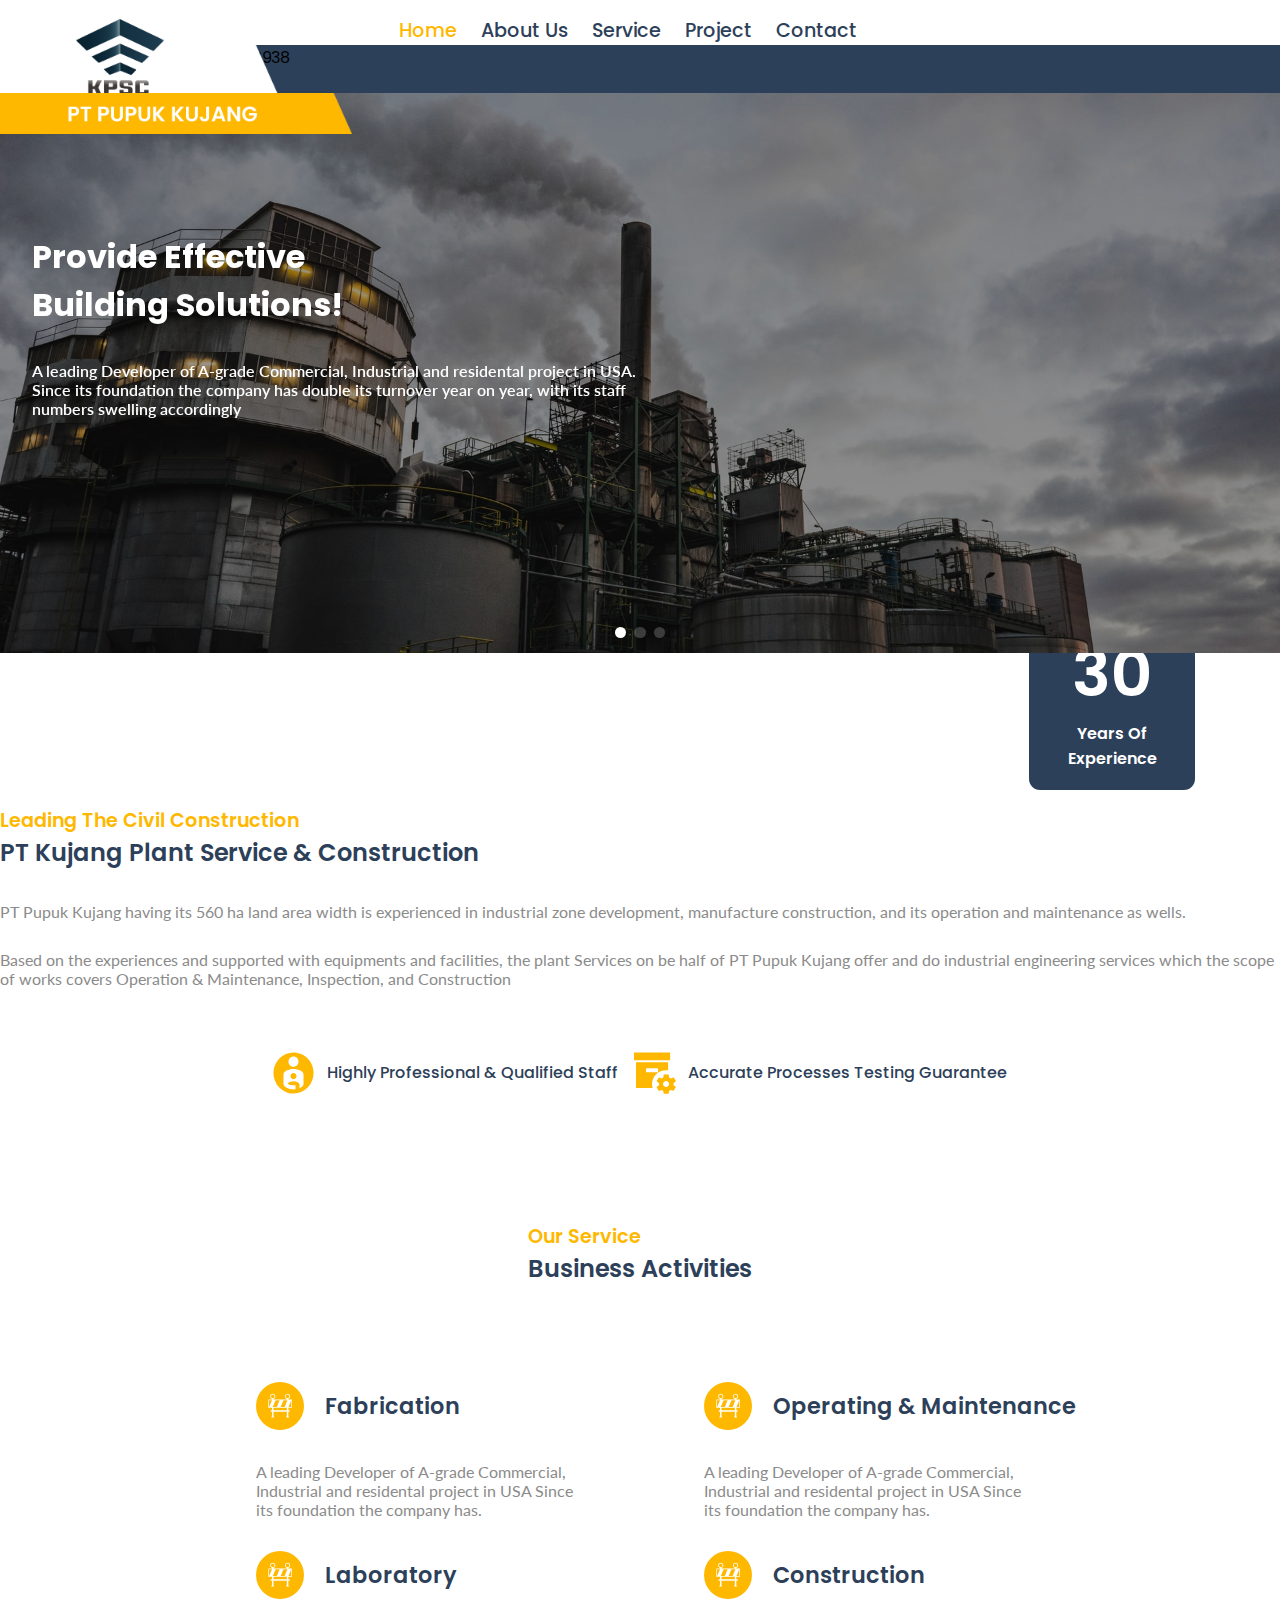
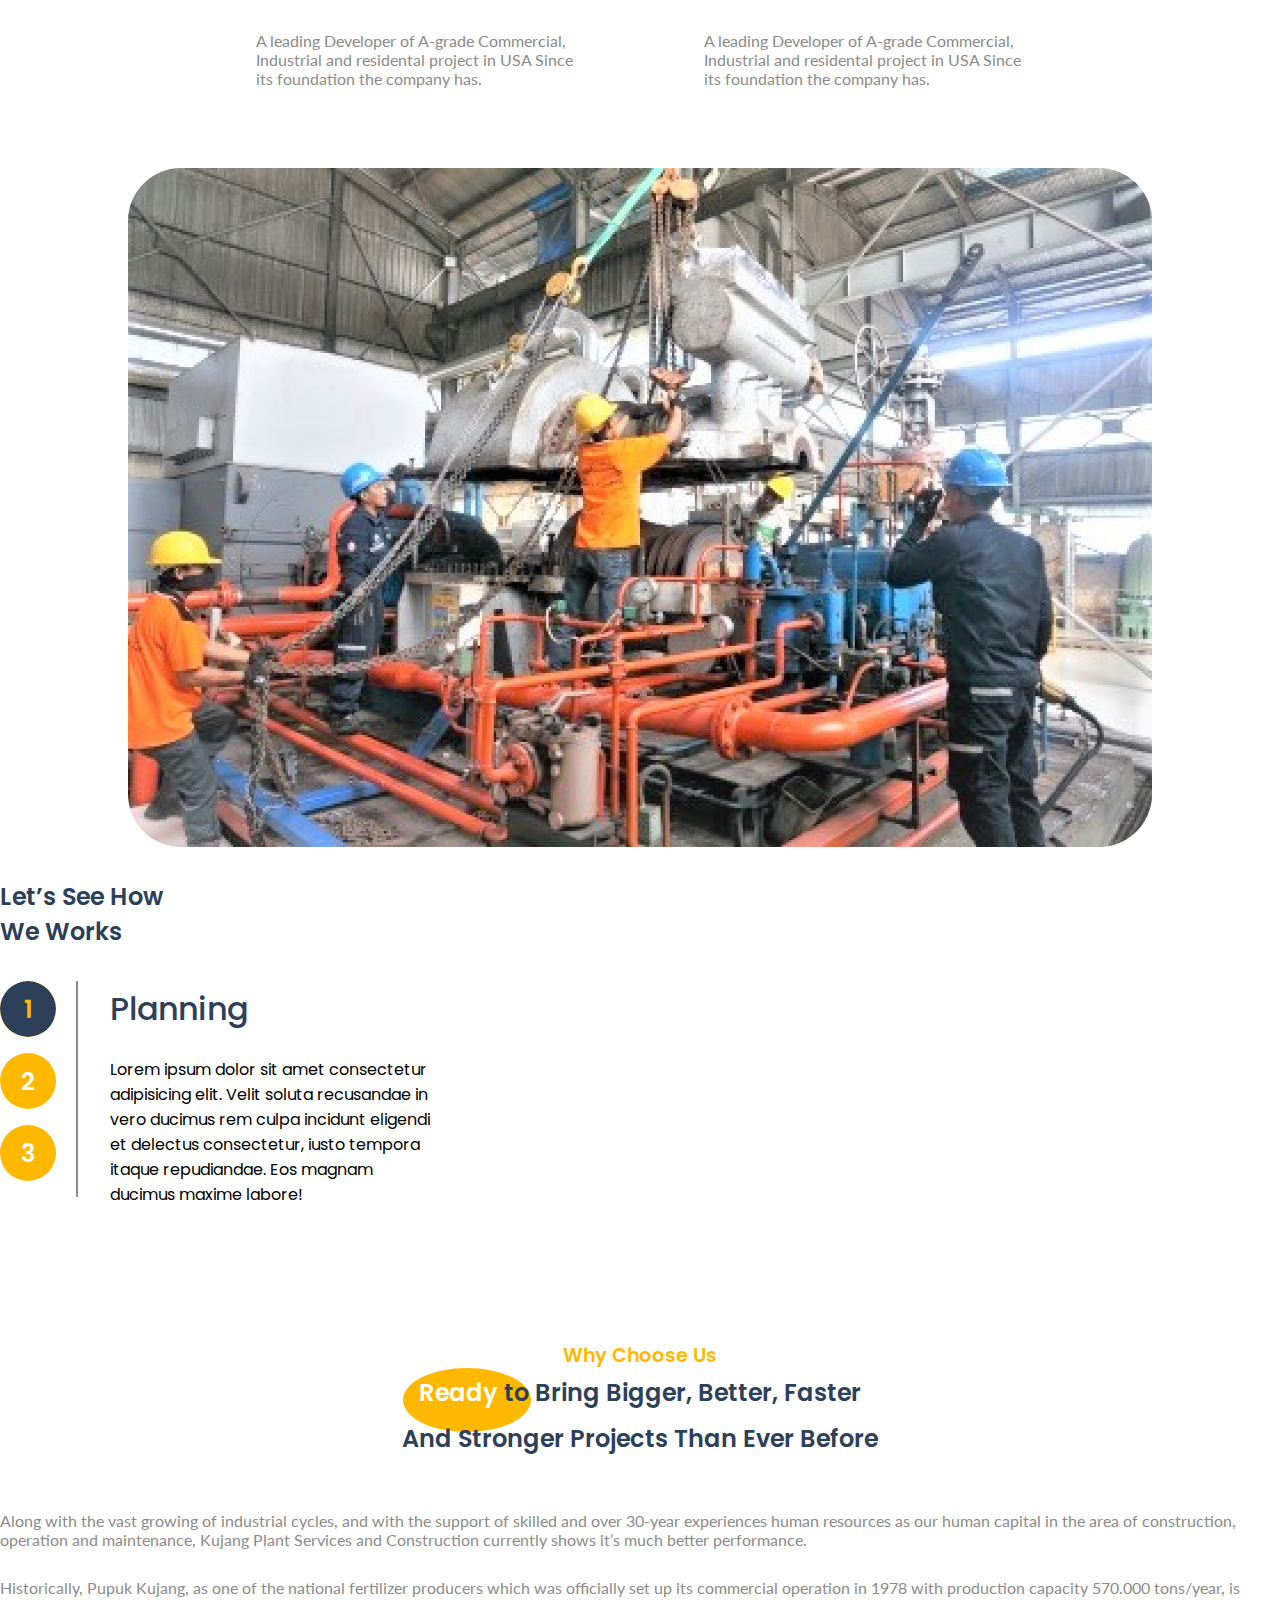
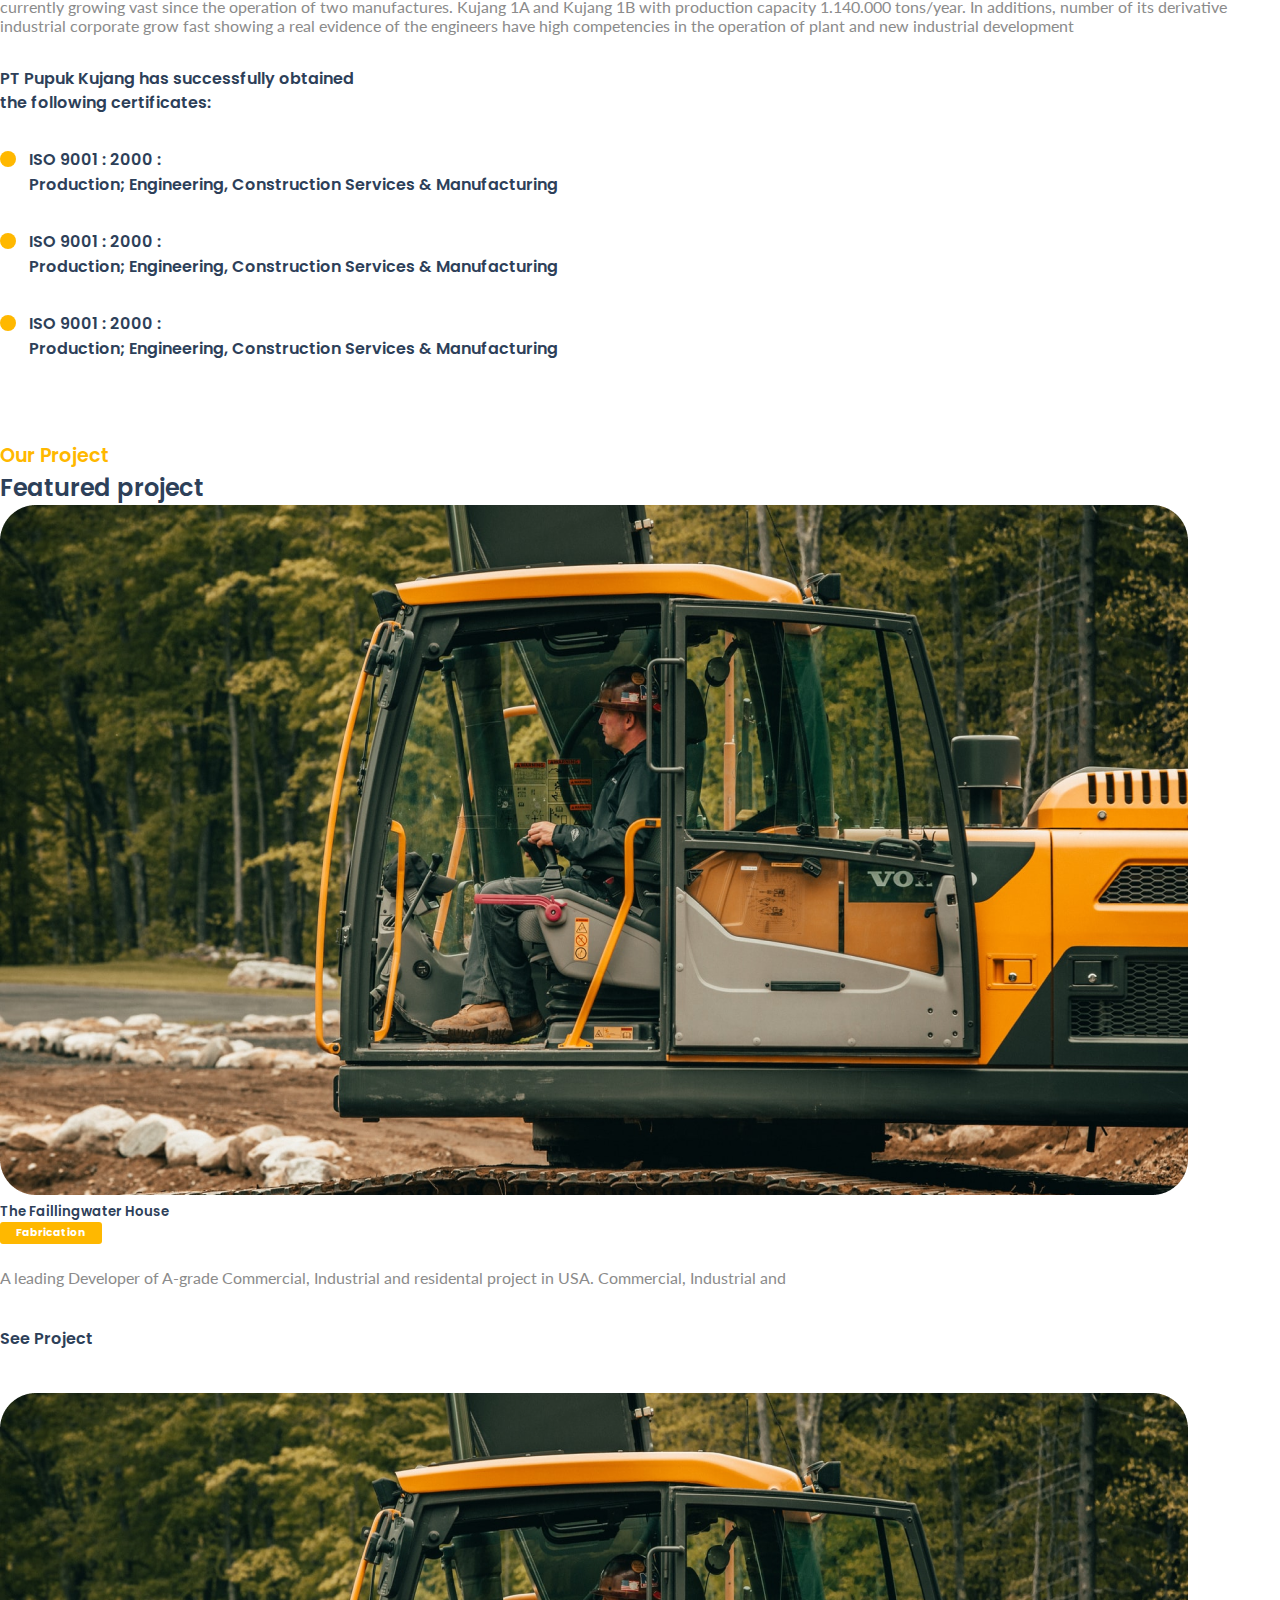
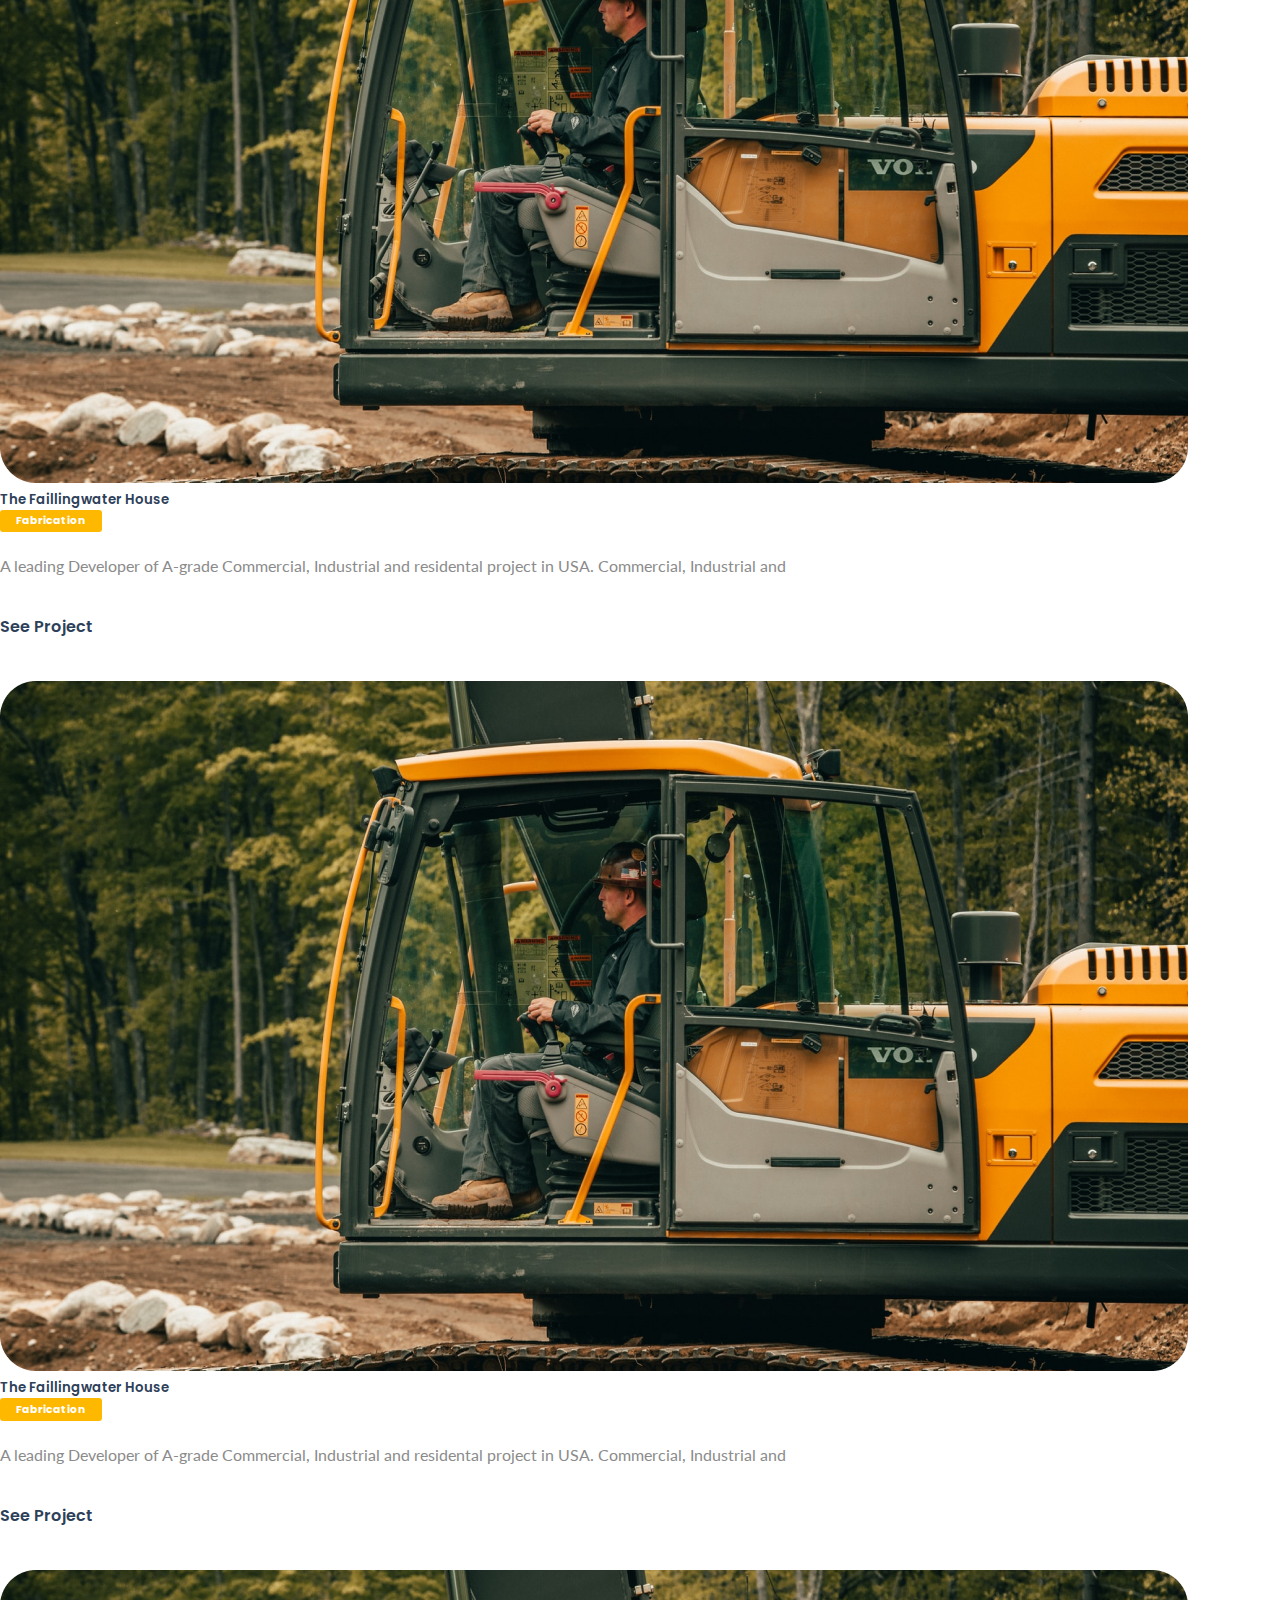
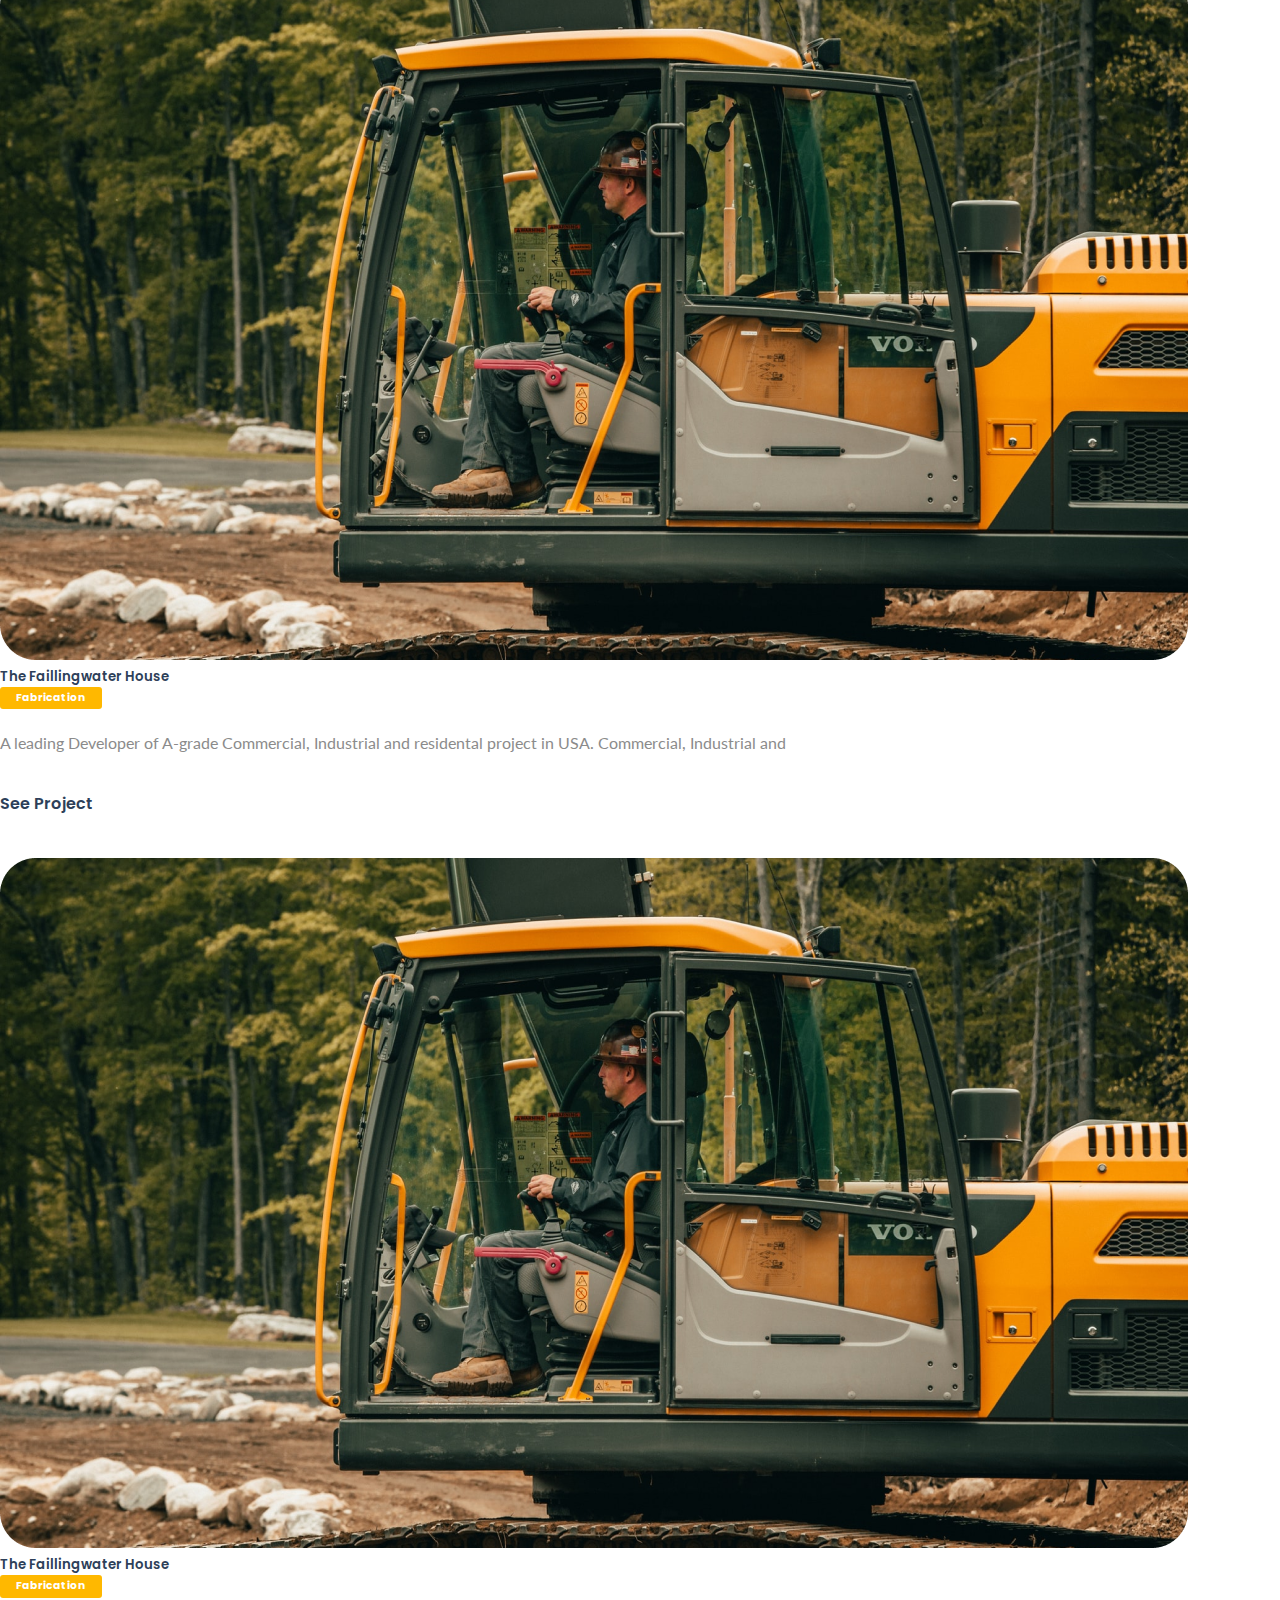
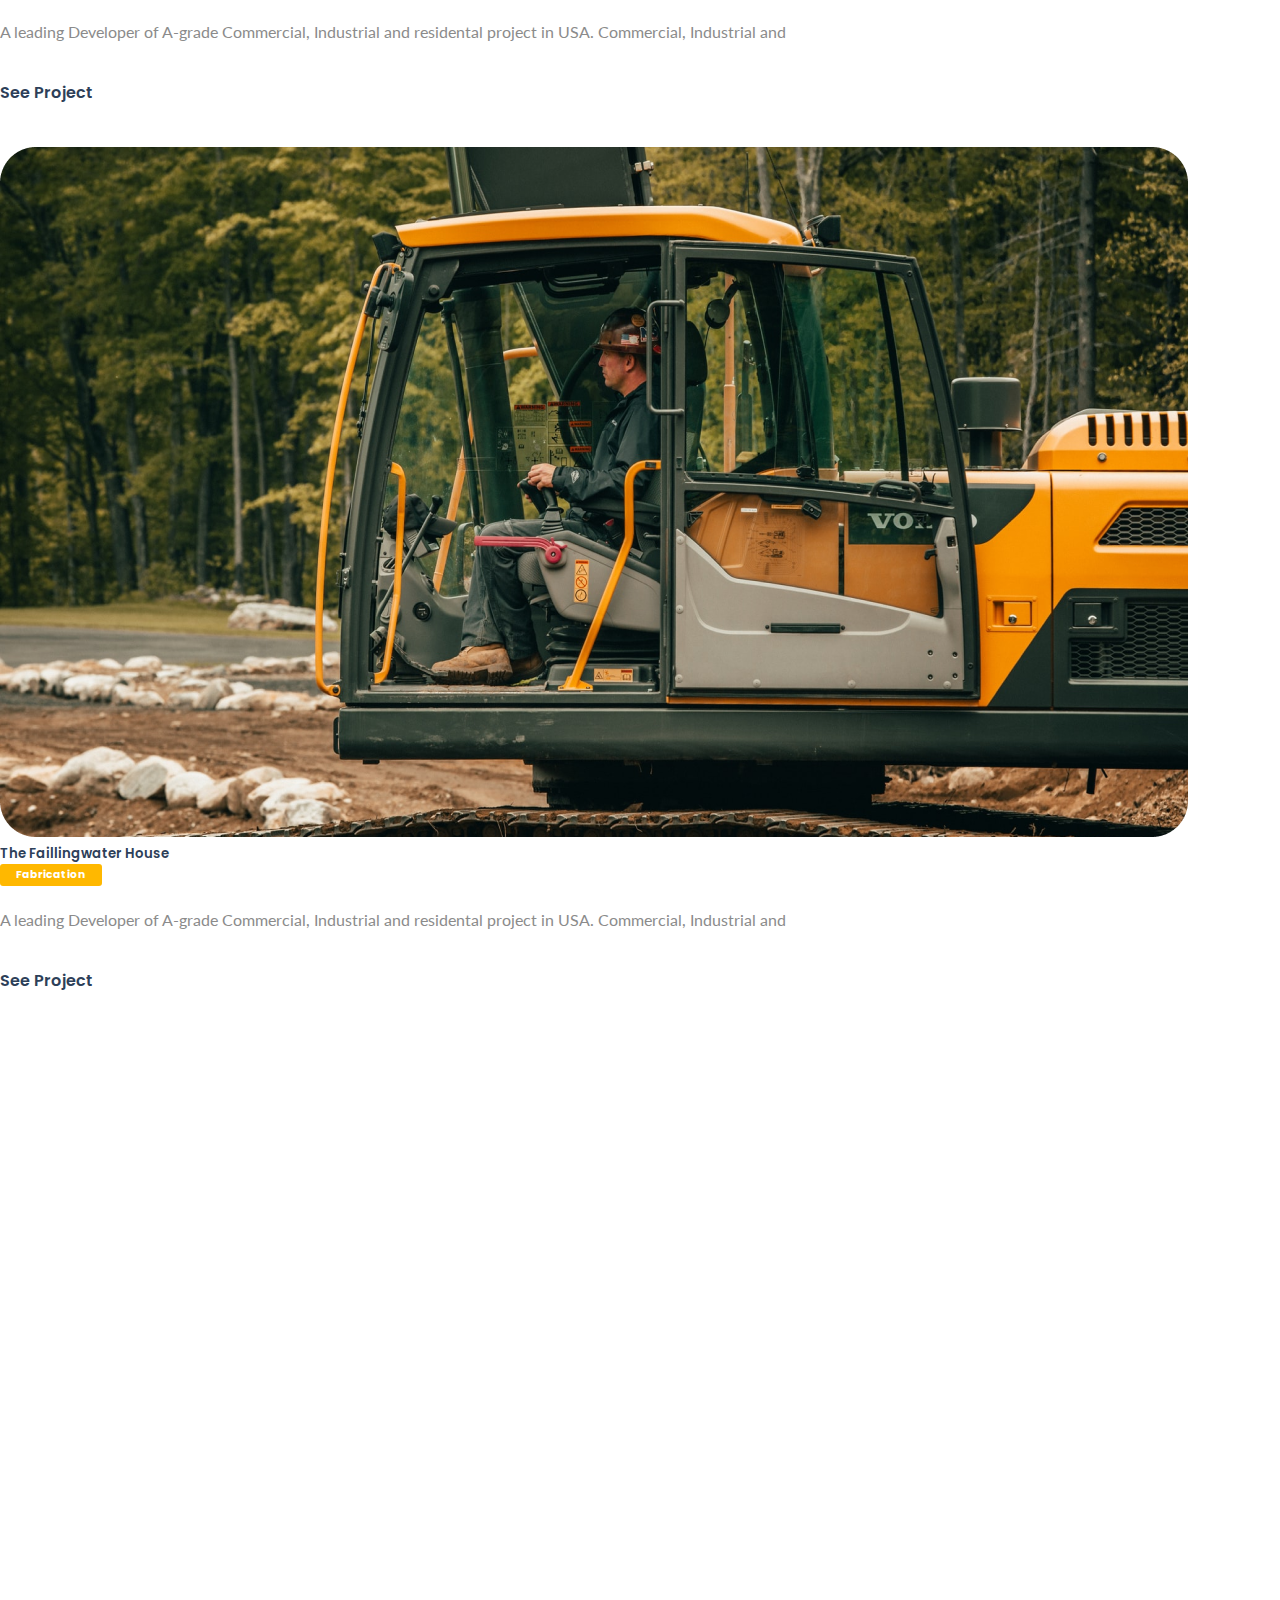
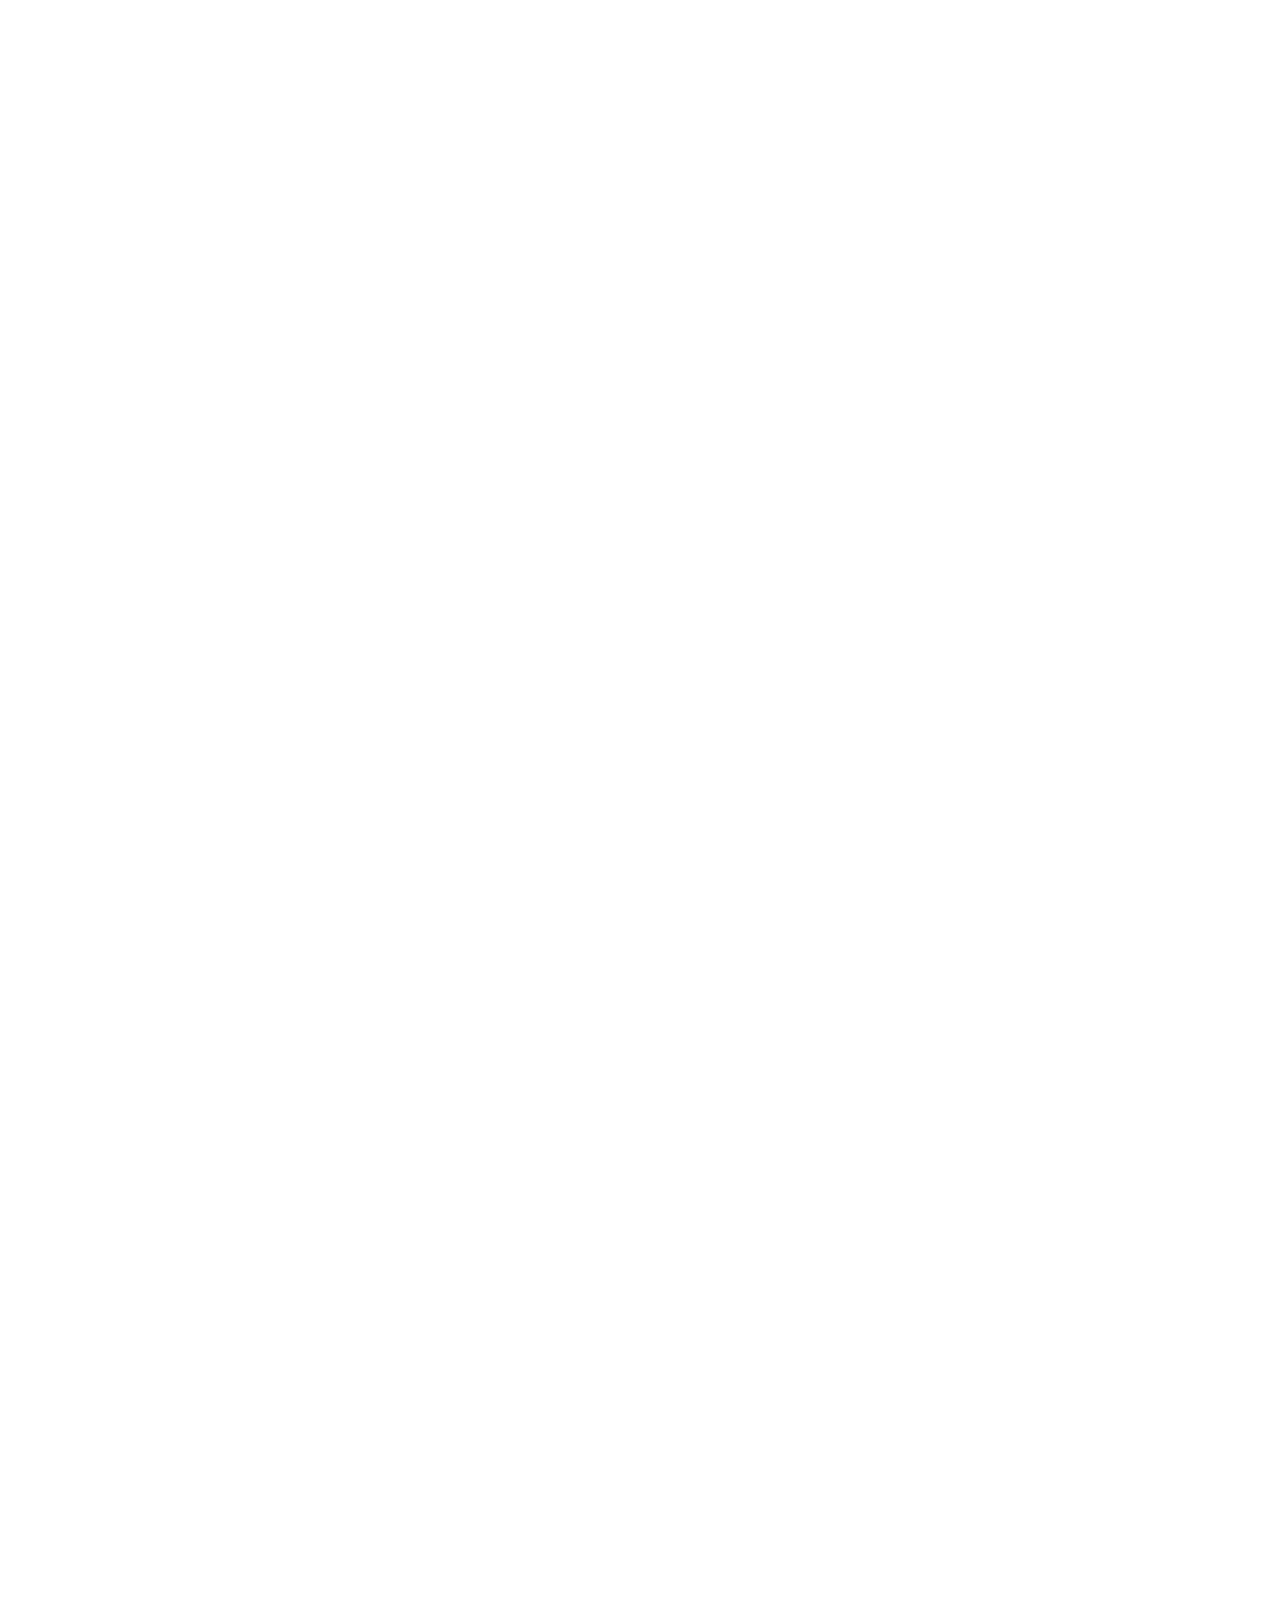
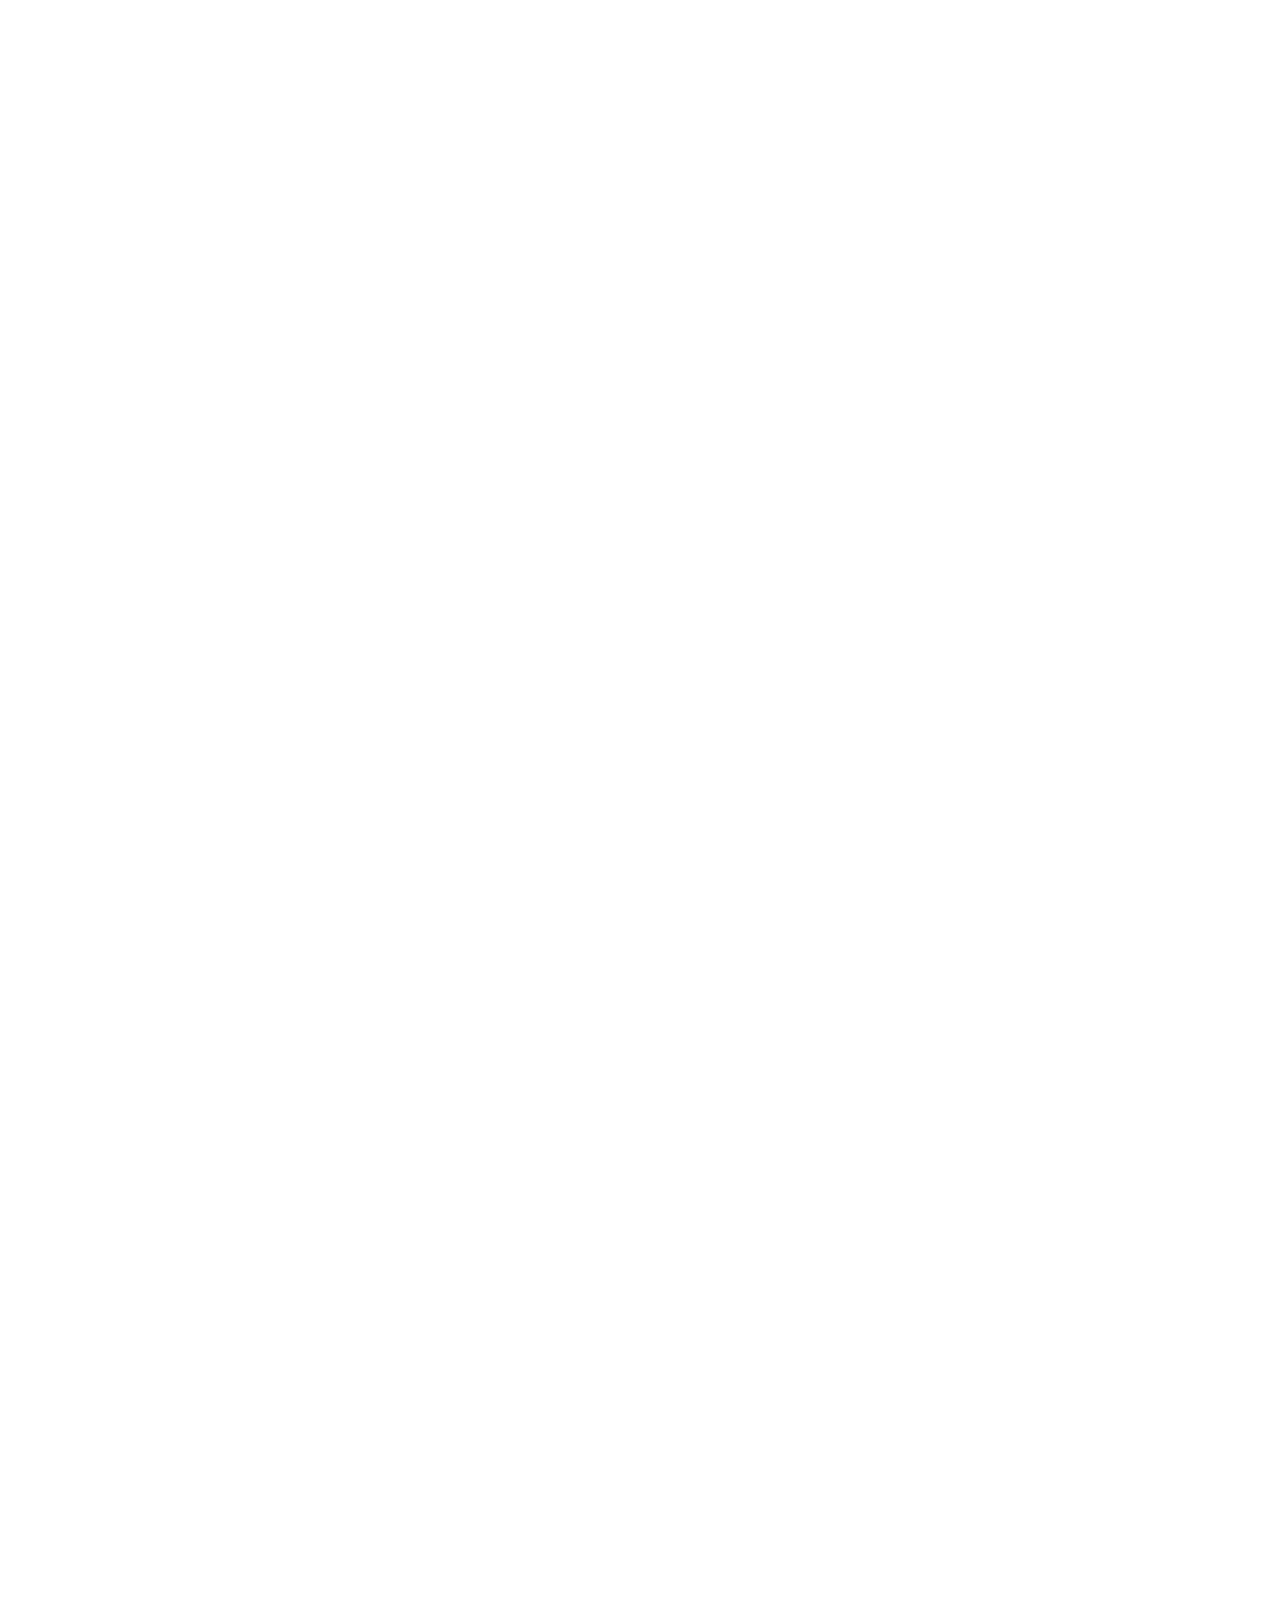
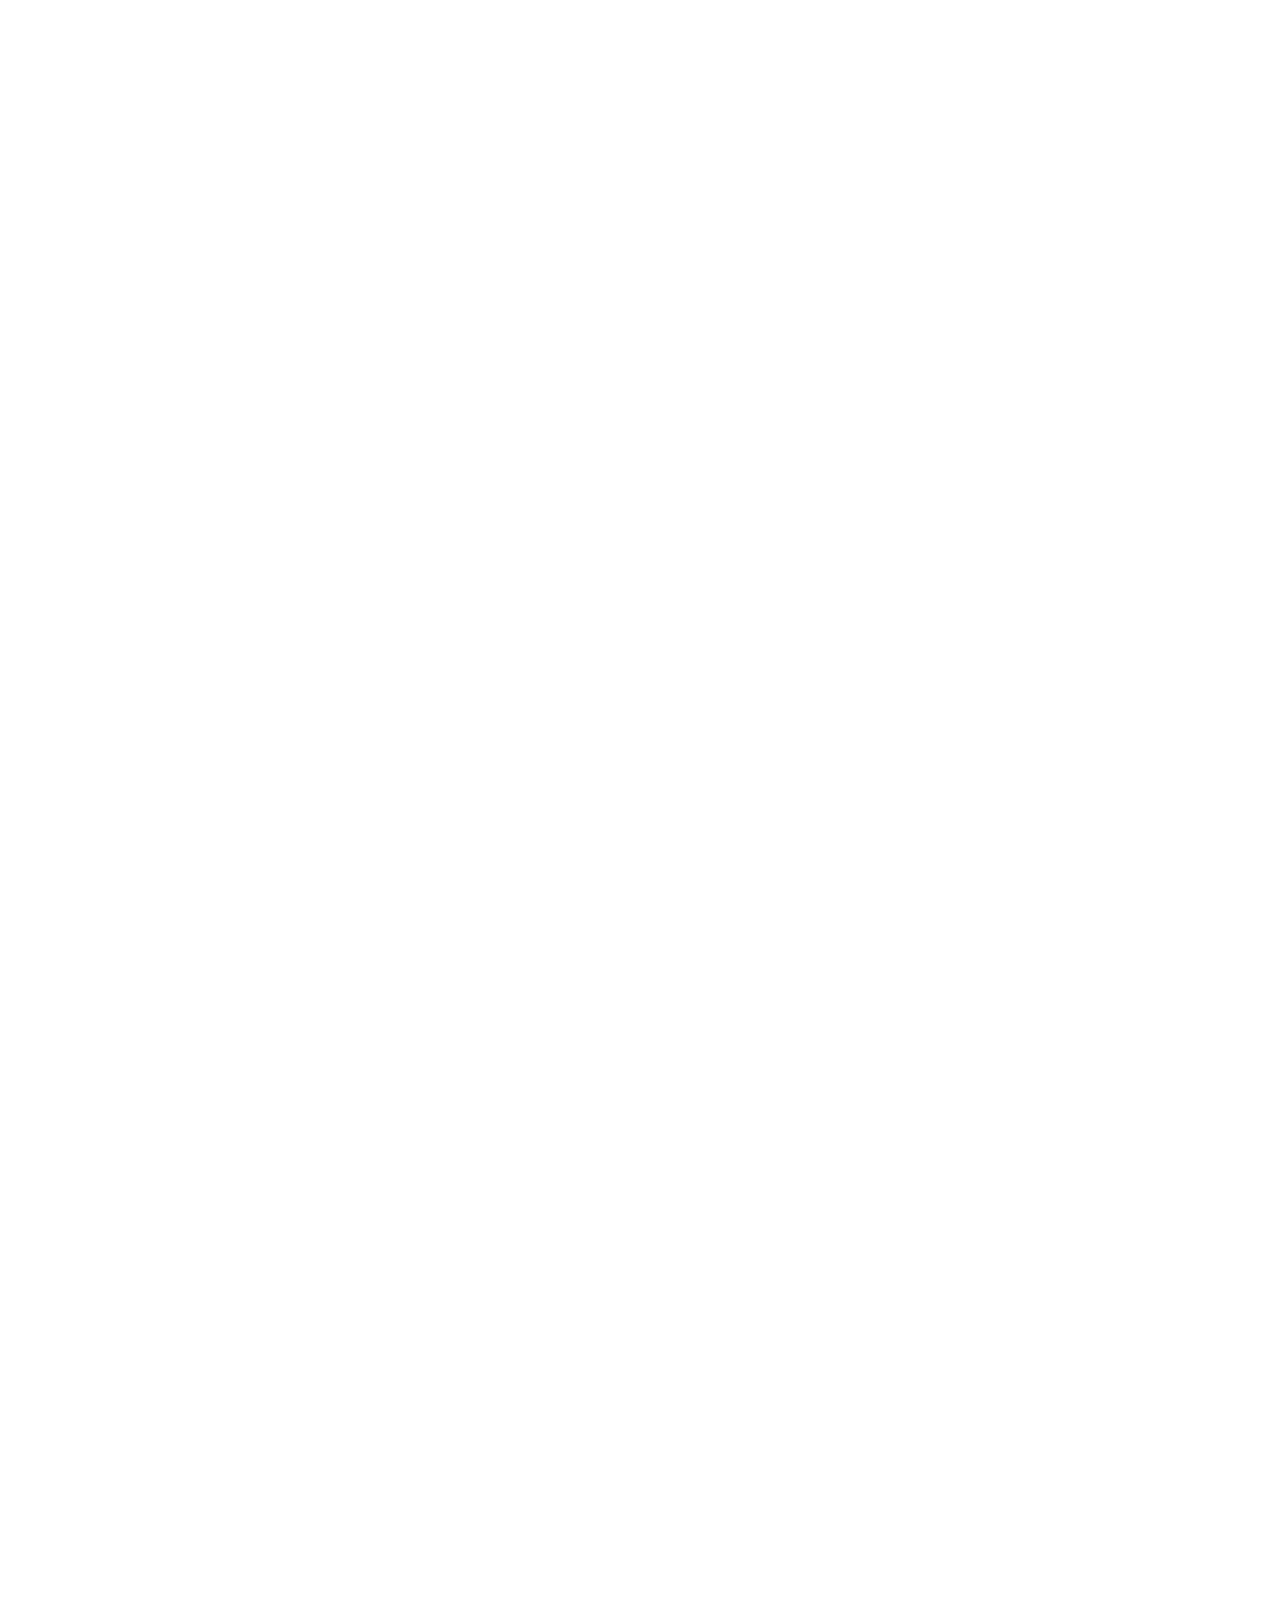
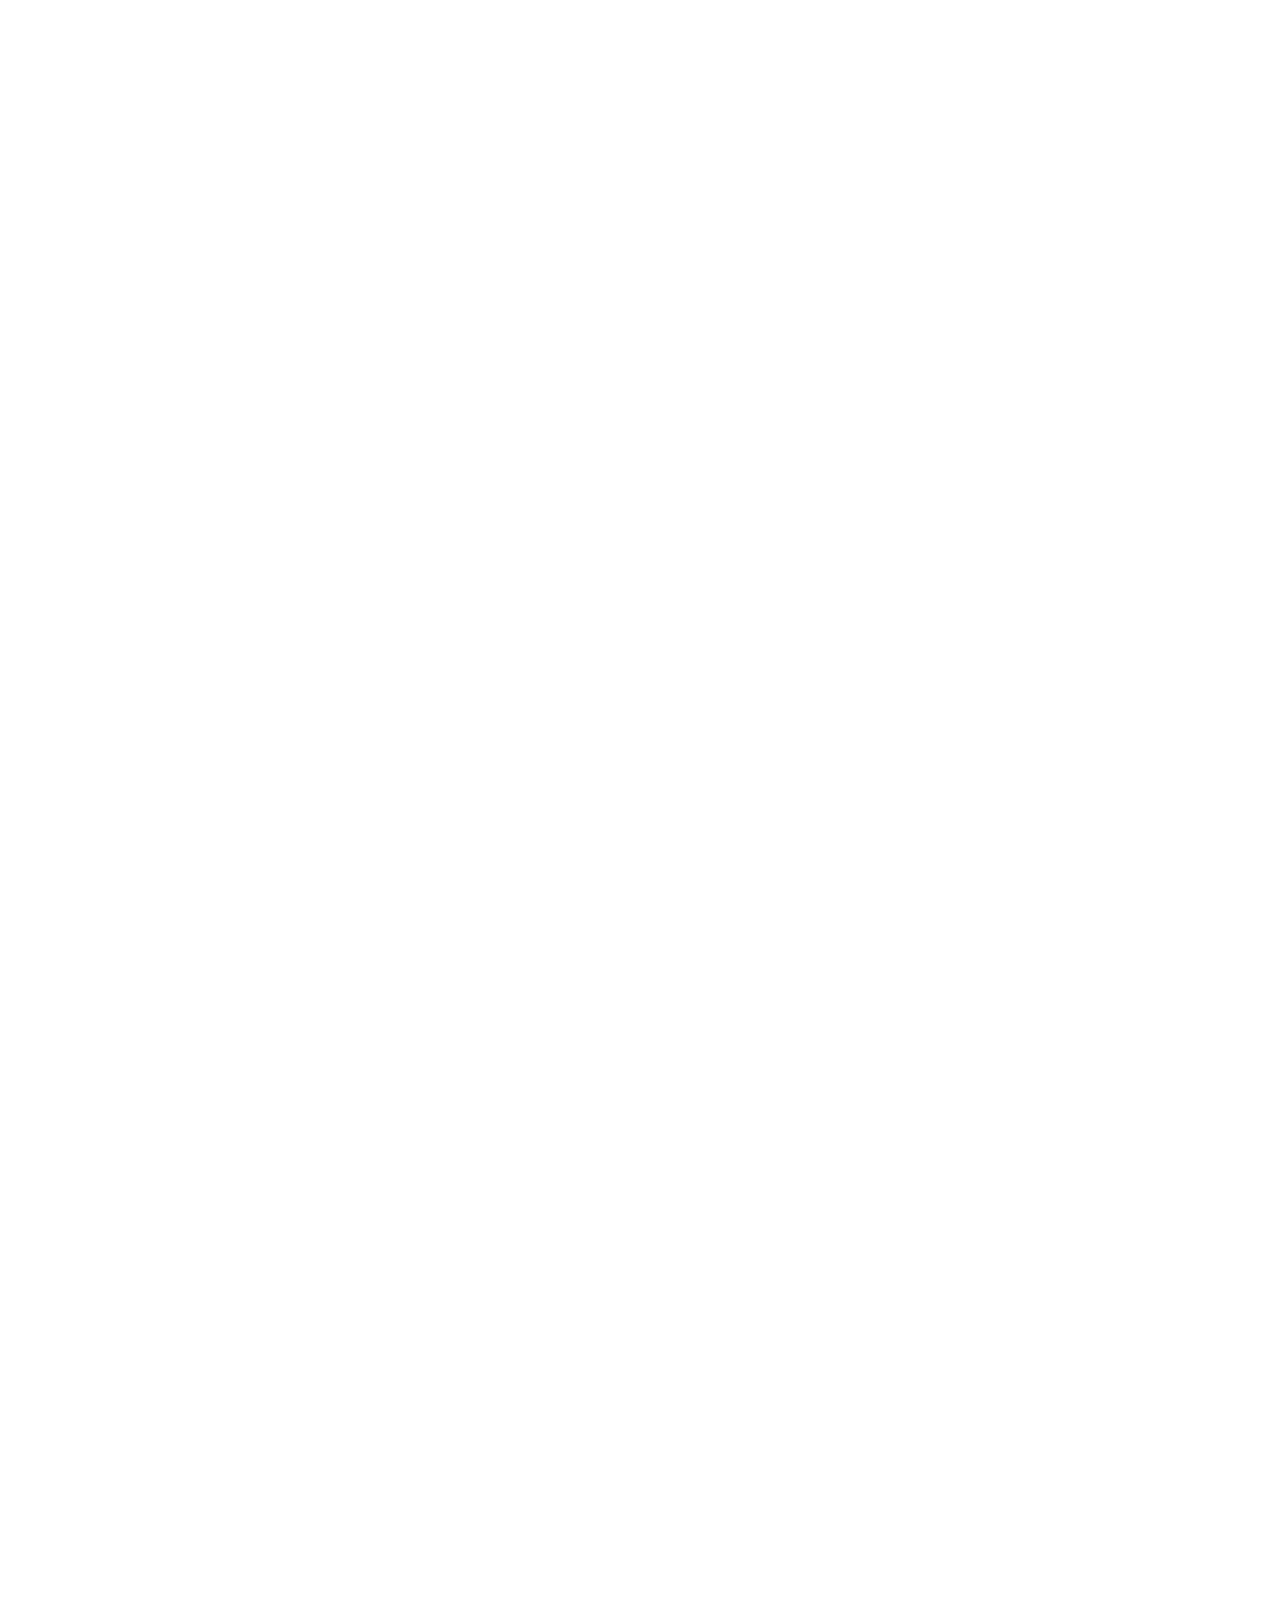
==== index.html @ 90a63552 "First Commit" ====
<!DOCTYPE html>
<html lang="en">
  <head>
    <!-- Required meta tags -->
    <meta charset="utf-8" />
    <meta name="viewport" content="width=device-width, initial-scale=1" />

    <title>KPSC - Kujang Plant Service & Construction</title>

    <!-- Bootstrap CSS -->
    <link
      href="https://cdn.jsdelivr.net/npm/bootstrap@5.1.3/dist/css/bootstrap.min.css"
      rel="stylesheet"
      integrity="sha384-1BmE4kWBq78iYhFldvKuhfTAU6auU8tT94WrHftjDbrCEXSU1oBoqyl2QvZ6jIW3"
      crossorigin="anonymous"
    />

    <!-- Swiper JS -->
    <link
      rel="stylesheet"
      href="https://unpkg.com/swiper/swiper-bundle.min.css"
    />

    <!-- CSS -->
    <link rel="stylesheet" type="text/css" href="./style/app.css" />
  </head>
  <body>
    <header>
      <nav class="navbar">
        <div class="container-fluid">
          <a href="#" class="nav-brand" id="nav-brand">
            <img src="./assets/img/Logo.png" alt="" />
          </a>
          <ul class="nav-group ms-auto" id="nav">
            <div class="button-nav-close-mobile" id="btn-close-mobile">
              <span
                class="iconify"
                data-icon="entypo:circle-with-cross"
                style="color: white"
                data-width="40"
              ></span>
            </div>
            <li class="nav-item">
              <a href="" class="active" aria-current="page">Home</a>
            </li>
            <li class="nav-item"><a href="">About Us</a></li>
            <li class="nav-item"><a href="">Service</a></li>
            <li class="nav-item"><a href="">Project</a></li>
            <li class="nav-item"><a href="">Contact</a></li>
          </ul>
          <div class="button-nav-mobile" id="btn-mobile">
            <span
              class="iconify"
              data-icon="fluent:list-16-filled"
              data-width="40"
            ></span>
          </div>
        </div>
      </nav>
      <div class="bar-info d-flex align-items-center justify-content-center">
        <div class="child d-flex text-white">
          <div class="box d-flex align-items-center">
            <span class="iconify me-2 fs-4" data-icon="el:phone-alt"></span>
            <span>+62 812 1033 9073 - +62 813 1796 8938</span>
          </div>
          <div class="box d-flex align-items-center">
            <span
              class="iconify me-2 fs-4"
              data-icon="clarity:email-solid"
            ></span>
            <span>kpsc@pupuk-kujang.co.id</span>
          </div>
        </div>
      </div>
    </header>

    <main>
      <!-- Slider -->
      <div class="swiper carousel-header">
        <div class="swiper-wrapper">
          <div class="swiper-slide slide1">
            <div class="content">
              <img src="./assets/img/Tooltop.png" class="tooltop" alt="" />
              <div class="title">
                <h1>
                  Provide Effective <br />
                  Building Solutions!
                </h1>
              </div>
              <div class="deks">
                <p>
                  A leading Developer of A-grade Commercial, Industrial and
                  residental project in USA. Since its foundation the company
                  has double its turnover year on year, with its staff numbers
                  swelling accordingly
                </p>
              </div>
            </div>
          </div>
          <div class="swiper-slide slide2">
            <div class="content">
              <img src="./assets/img/Tooltop.png" class="tooltop" alt="" />
              <div class="title">
                <h1>Provide Effective</h1>
                <h1>Building Solutions!</h1>
              </div>
              <div class="deks">
                <p>
                  A leading Developer of A-grade Commercial, Industrial and
                  residental project in USA. Since its foundation the company
                  has double its turnover year on year, with its staff numbers
                  swelling accordingly
                </p>
              </div>
            </div>
          </div>
          <div class="swiper-slide slide3">
            <div class="content">
              <img src="./assets/img/Tooltop.png" class="tooltop" alt="" />
              <div class="title">
                <h1>Provide Effective</h1>
                <h1>Building Solutions!</h1>
              </div>
              <div class="deks">
                <p>
                  A leading Developer of A-grade Commercial, Industrial and
                  residental project in USA. Since its foundation the company
                  has double its turnover year on year, with its staff numbers
                  swelling accordingly
                </p>
              </div>
            </div>
          </div>
        </div>
        <div class="swiper-pagination"></div>
      </div>
      <!-- Slider -->

      <!-- Section 1 -->

      <section id="sec-1">
        <div class="container">
          <div class="row">
            <div class="col-lg-6 col-12 img-area">
              <img src="./assets/img/Home/Section1/img.png" alt="" />
              <div class="card">
                <h3>30</h3>
                <h4>Years Of Experience</h4>
              </div>
            </div>
            <div class="col-lg-6 col-12">
              <div class="title">
                <h5>Leading The Civil Construction</h5>
                <h2>PT Kujang Plant Service & Construction</h2>
              </div>
              <div class="deks">
                <p>
                  PT Pupuk Kujang having its 560 ha land area width is
                  experienced in industrial zone development, manufacture
                  construction, and its operation and maintenance as wells.
                </p>
                <p>
                  Based on the experiences and supported with equipments and
                  facilities, the plant Services on be half of PT Pupuk Kujang
                  offer and do industrial engineering services which the scope
                  of works covers Operation & Maintenance, Inspection, and
                  Construction
                </p>
              </div>
              <div class="excess-group">
                <div class="excess-item">
                  <img
                    src="./assets/img/Home/Section1/professional.svg"
                    alt=""
                  />
                  <span>Highly Professional & Qualified Staff</span>
                </div>
                <div class="excess-item">
                  <img src="./assets/img/Home/Section1/accurate.svg" alt="" />
                  <span>Accurate Processes Testing Guarantee</span>
                </div>
              </div>
            </div>
          </div>
        </div>
      </section>

      <!-- Section 1 -->

      <!-- Section 2 -->

      <!-- <section id="sec-2">
        <div class="container">
          <div class="row">
            <div class="col-lg-6 col-12">
              <div class="title">
                <h2>
                  We Help You Build On Your Past And Prepare For The Future.
                </h2>
              </div>
              <div class="deks">
                <p>
                  a proper reason to settle on Kujang Plant Service &
                  Construction as your reliable business partner in the area of
                  Construction, Operations & Maintenance and Industrial
                  Engineering
                </p>
              </div>
              <div class="excess-group">
                <div class="excess-item">
                  <img
                    src="./assets/img/Home/Section2/vaadin_toolbox.svg"
                    alt=""
                  />
                  <p>Powerfull Product Strategy</p>
                </div>
                <div class="excess-item">
                  <img
                    src="./assets/img/Home/Section2/vaadin_thumbs-up-o.svg"
                    alt=""
                  />
                  <p>Powerfull Product Strategy</p>
                </div>
                <div class="excess-item">
                  <img
                    src="./assets/img/Home/Section2/vaadin_line-bar-chart.svg"
                    alt=""
                  />
                  <p>Powerfull Product Strategy</p>
                </div>
              </div>
            </div>
            <div class="col-lg-6 col-12 img-area" id="img-area2">
              <img
                src="./assets/img/Home/Section2/img.png"
                class="img"
                alt=""
              />
            </div>
          </div>
        </div>
      </section> -->

      <!-- Section 2 -->

      <!-- Section 3 -->

      <section id="sec-3">
        <div class="container">
          <div class="row">
            <div class="col-12">
              <div class="title text-center">
                <h5>Our Service</h5>
                <h2>Business Activities</h2>
              </div>
            </div>
          </div>
          <div class="row row-service-group">
            <div class="col-lg-12">
              <div class="service-group">
                <div class="service-item">
                  <div class="title">
                    <img src="./assets/img/Home/Section3/icon.svg" alt="" />
                    <span>Fabrication</span>
                  </div>
                  <div class="deks">
                    <p>
                      A leading Developer of A-grade Commercial, Industrial and
                      residental project in USA Since its foundation the company
                      has.
                    </p>
                  </div>
                </div>
                <div class="service-item">
                  <div class="title">
                    <img src="./assets/img/Home/Section3/icon.svg" alt="" />
                    <span>Operating & Maintenance</span>
                  </div>
                  <div class="deks">
                    <p>
                      A leading Developer of A-grade Commercial, Industrial and
                      residental project in USA Since its foundation the company
                      has.
                    </p>
                  </div>
                </div>
              </div>
            </div>
          </div>
          <div class="row row-service-group">
            <div class="col-lg-12">
              <div class="service-group">
                <div class="service-item">
                  <div class="title">
                    <img src="./assets/img/Home/Section3/icon.svg" alt="" />
                    <span>Laboratory</span>
                  </div>
                  <div class="deks">
                    <p>
                      A leading Developer of A-grade Commercial, Industrial and
                      residental project in USA Since its foundation the company
                      has.
                    </p>
                  </div>
                </div>
                <div class="service-item">
                  <div class="title">
                    <img src="./assets/img/Home/Section3/icon.svg" alt="" />
                    <span>Construction</span>
                  </div>
                  <div class="deks">
                    <p>
                      A leading Developer of A-grade Commercial, Industrial and
                      residental project in USA Since its foundation the company
                      has.
                    </p>
                  </div>
                </div>
              </div>
            </div>
          </div>
        </div>
      </section>

      <!-- Section 3 -->

      <!-- Section 4 -->

      <section id="sec-4">
        <div class="container">
          <div class="row">
            <div class="col-lg-6 img-area">
              <img src="./assets/img/Home/Section4/img.png" alt="" />
            </div>
            <div class="col-lg-6 we-works-area">
              <div class="title">
                <h2>
                  Let’s See How <br />
                  We Works
                </h2>
              </div>
              <div class="we-works">
                <div class="bullet-group">
                  <div class="bullet-item bullet1 active">
                    <span>1</span>
                  </div>
                  <div class="bullet-item bullet2">
                    <span>2</span>
                  </div>
                  <div class="bullet-item bullet3">
                    <span>3</span>
                  </div>
                </div>
                <div class="work">
                  <div class="content">
                    <div class="content-item content1">
                      <h1>Planning</h1>
                      <p>
                        Lorem ipsum dolor sit amet consectetur adipisicing elit.
                        Velit soluta recusandae in vero ducimus rem culpa
                        incidunt eligendi et delectus consectetur, iusto tempora
                        itaque repudiandae. Eos magnam ducimus maxime labore!
                      </p>
                    </div>
                    <div class="content-item content2">
                      <h1>Action</h1>
                      <p>
                        Lorem ipsum dolor sit amet consectetur adipisicing elit.
                        Velit soluta r
                      </p>
                    </div>
                    <div class="content-item content3">
                      <h1>Manage</h1>
                      <p>
                        Lorem ipsum dolor sit amet consectetur adipisicing elit.
                        Velit soluta recusandae in vero ducimus rem culpa
                        incidunt eligendi et delectus consectetur, iusto tempora
                        itaque repudiandae. Eos magnam ducimus maxime labore!
                      </p>
                    </div>
                  </div>
                </div>
              </div>
            </div>
          </div>
        </div>
      </section>

      <!-- Section 4 -->

      <!-- Section 5 -->

      <div id="sec-5">
        <div class="container">
          <div class="row">
            <div class="col-12">
              <div class="title">
                <h5>Why Choose Us</h5>
                <h2>
                  <span>Ready</span> to Bring Bigger, Better, Faster And
                  Stronger Projects Than Ever Before
                </h2>
              </div>
            </div>
          </div>
          <div class="row">
            <div class="col-lg-5">
              <div class="deks">
                <p>
                  Along with the vast growing of industrial cycles, and with the
                  support of skilled and over 30-year experiences human
                  resources as our human capital in the area of construction,
                  operation and maintenance, Kujang Plant Services and
                  Construction currently shows it’s much better performance.
                </p>
                <p>
                  Historically, Pupuk Kujang, as one of the national fertilizer
                  producers which was officially set up its commercial operation
                  in 1978 with production capacity 570.000 tons/year, is
                  currently growing vast since the operation of two
                  manufactures. Kujang 1A and Kujang 1B with production capacity
                  1.140.000 tons/year. In additions, number of its derivative
                  industrial corporate grow fast showing a real evidence of the
                  engineers have high competencies in the operation of plant and
                  new industrial development
                </p>
              </div>
            </div>
            <div class="col-lg-7">
              <div class="certificates">
                <h4>
                  PT Pupuk Kujang has successfully obtained <br />
                  the following certificates:
                </h4>
                <div class="certificate-item">
                  <div class="certificate-title">
                    <div class="circle"></div>
                    <p>ISO 9001 : 2000 :</p>
                  </div>
                  <p class="certificate-deks">
                    Production; Engineering, Construction Services &
                    Manufacturing
                  </p>
                </div>
                <div class="certificate-item">
                  <div class="certificate-title">
                    <div class="circle"></div>
                    <p>ISO 9001 : 2000 :</p>
                  </div>
                  <p class="certificate-deks">
                    Production; Engineering, Construction Services &
                    Manufacturing
                  </p>
                </div>
                <div class="certificate-item">
                  <div class="certificate-title">
                    <div class="circle"></div>
                    <p>ISO 9001 : 2000 :</p>
                  </div>
                  <p class="certificate-deks">
                    Production; Engineering, Construction Services &
                    Manufacturing
                  </p>
                </div>
              </div>
              <!-- <div class="excess-group">
                <div class="excess-item">
                  <span
                    class="iconify"
                    data-icon="bi:arrow-right-circle-fill"
                  ></span>
                  <span
                    >Quality Control System , 100% Satisfaction Guarantee</span
                  >
                </div>
                <div class="excess-item">
                  <span
                    class="iconify"
                    data-icon="bi:arrow-right-circle-fill"
                  ></span>
                  <span
                    >Quality Control System , 100% Satisfaction Guarantee</span
                  >
                </div>
                <div class="excess-item">
                  <span
                    class="iconify"
                    data-icon="bi:arrow-right-circle-fill"
                  ></span>
                  <span
                    >Quality Control System , 100% Satisfaction Guarantee</span
                  >
                </div>
              </div> -->
            </div>
          </div>
        </div>
      </div>

      <!-- Section 5 -->

      <!-- Section 6 -->

      <div id="sec-6">
        <div class="container">
          <div class="row">
            <div class="col-12">
              <div class="title">
                <h5>Our Project</h5>
                <h2>Featured project</h2>
              </div>
            </div>
          </div>
          <div class="row mt-5">
            <div class="col-lg-4">
              <div class="card">
                <img
                  src="./assets/img/Home/Section6/project.png"
                  class="card-img-top"
                  alt="..."
                />
                <div class="card-body">
                  <h5 class="card-title">The Faillingwater House</h5>
                  <h6 class="tooltip-card">Fabrication</h6>
                  <p class="card-text">
                    A leading Developer of A-grade Commercial, Industrial and
                    residental project in USA. Commercial, Industrial and
                  </p>
                  <a href="#"
                    >See Project
                    <span
                      class="iconify"
                      data-icon="bi:arrow-right-circle-fill"
                    ></span>
                  </a>
                </div>
              </div>
            </div>
            <div class="col-lg-4">
              <div class="card">
                <img
                  src="./assets/img/Home/Section6/project.png"
                  class="card-img-top"
                  alt="..."
                />
                <div class="card-body">
                  <h5 class="card-title">The Faillingwater House</h5>
                  <h6 class="tooltip-card">Fabrication</h6>
                  <p class="card-text">
                    A leading Developer of A-grade Commercial, Industrial and
                    residental project in USA. Commercial, Industrial and
                  </p>
                  <a href="#"
                    >See Project
                    <span
                      class="iconify"
                      data-icon="bi:arrow-right-circle-fill"
                    ></span>
                  </a>
                </div>
              </div>
            </div>
            <div class="col-lg-4">
              <div class="card">
                <img
                  src="./assets/img/Home/Section6/project.png"
                  class="card-img-top"
                  alt="..."
                />
                <div class="card-body">
                  <h5 class="card-title">The Faillingwater House</h5>
                  <h6 class="tooltip-card">Fabrication</h6>
                  <p class="card-text">
                    A leading Developer of A-grade Commercial, Industrial and
                    residental project in USA. Commercial, Industrial and
                  </p>
                  <a href="#"
                    >See Project
                    <span
                      class="iconify"
                      data-icon="bi:arrow-right-circle-fill"
                    ></span>
                  </a>
                </div>
              </div>
            </div>
            <div class="col-lg-4">
              <div class="card">
                <img
                  src="./assets/img/Home/Section6/project.png"
                  class="card-img-top"
                  alt="..."
                />
                <div class="card-body">
                  <h5 class="card-title">The Faillingwater House</h5>
                  <h6 class="tooltip-card">Fabrication</h6>
                  <p class="card-text">
                    A leading Developer of A-grade Commercial, Industrial and
                    residental project in USA. Commercial, Industrial and
                  </p>
                  <a href="#"
                    >See Project
                    <span
                      class="iconify"
                      data-icon="bi:arrow-right-circle-fill"
                    ></span>
                  </a>
                </div>
              </div>
            </div>
            <div class="col-lg-4">
              <div class="card">
                <img
                  src="./assets/img/Home/Section6/project.png"
                  class="card-img-top"
                  alt="..."
                />
                <div class="card-body">
                  <h5 class="card-title">The Faillingwater House</h5>
                  <h6 class="tooltip-card">Fabrication</h6>
                  <p class="card-text">
                    A leading Developer of A-grade Commercial, Industrial and
                    residental project in USA. Commercial, Industrial and
                  </p>
                  <a href="#"
                    >See Project
                    <span
                      class="iconify"
                      data-icon="bi:arrow-right-circle-fill"
                    ></span>
                  </a>
                </div>
              </div>
            </div>
            <div class="col-lg-4">
              <div class="card">
                <img
                  src="./assets/img/Home/Section6/project.png"
                  class="card-img-top"
                  alt="..."
                />
                <div class="card-body">
                  <h5 class="card-title">The Faillingwater House</h5>
                  <h6 class="tooltip-card">Fabrication</h6>
                  <p class="card-text">
                    A leading Developer of A-grade Commercial, Industrial and
                    residental project in USA. Commercial, Industrial and
                  </p>
                  <a href="#"
                    >See Project
                    <span
                      class="iconify"
                      data-icon="bi:arrow-right-circle-fill"
                    ></span>
                  </a>
                </div>
              </div>
            </div>
          </div>
        </div>
      </div>

      <!-- Section 6 -->
    </main>

    <!-- Bootstrap CSS -->
    <script
      src="https://cdn.jsdelivr.net/npm/bootstrap@5.1.3/dist/js/bootstrap.bundle.min.js"
      integrity="sha384-ka7Sk0Gln4gmtz2MlQnikT1wXgYsOg+OMhuP+IlRH9sENBO0LRn5q+8nbTov4+1p"
      crossorigin="anonymous"
    ></script>

    <!-- Swiper JS -->
    <script src="https://unpkg.com/swiper/swiper-bundle.min.js"></script>

    <!-- Iconify -->
    <script src="https://code.iconify.design/2/2.1.2/iconify.min.js"></script>
    <script src="js/app.js"></script>
    <script src="js/slider.js"></script>
  </body>
</html>
---- style/app.css ----
@import url("https://fonts.googleapis.com/css2?family=Lato:wght@300;400;700;900&family=Poppins:wght@200;300;400;500;600;700&display=swap");

@import url("./Navbar.css");
@import url("./Home/Home.css");
@import url("./__Utilities.css");
@import url("./__Global.css");

* {
  margin: 0;
  padding: 0;
  box-sizing: border-box;
  font-family: "Poppins", sans-serif;
}

p {
  margin: 0;
}

body {
  height: 1000rem;
}
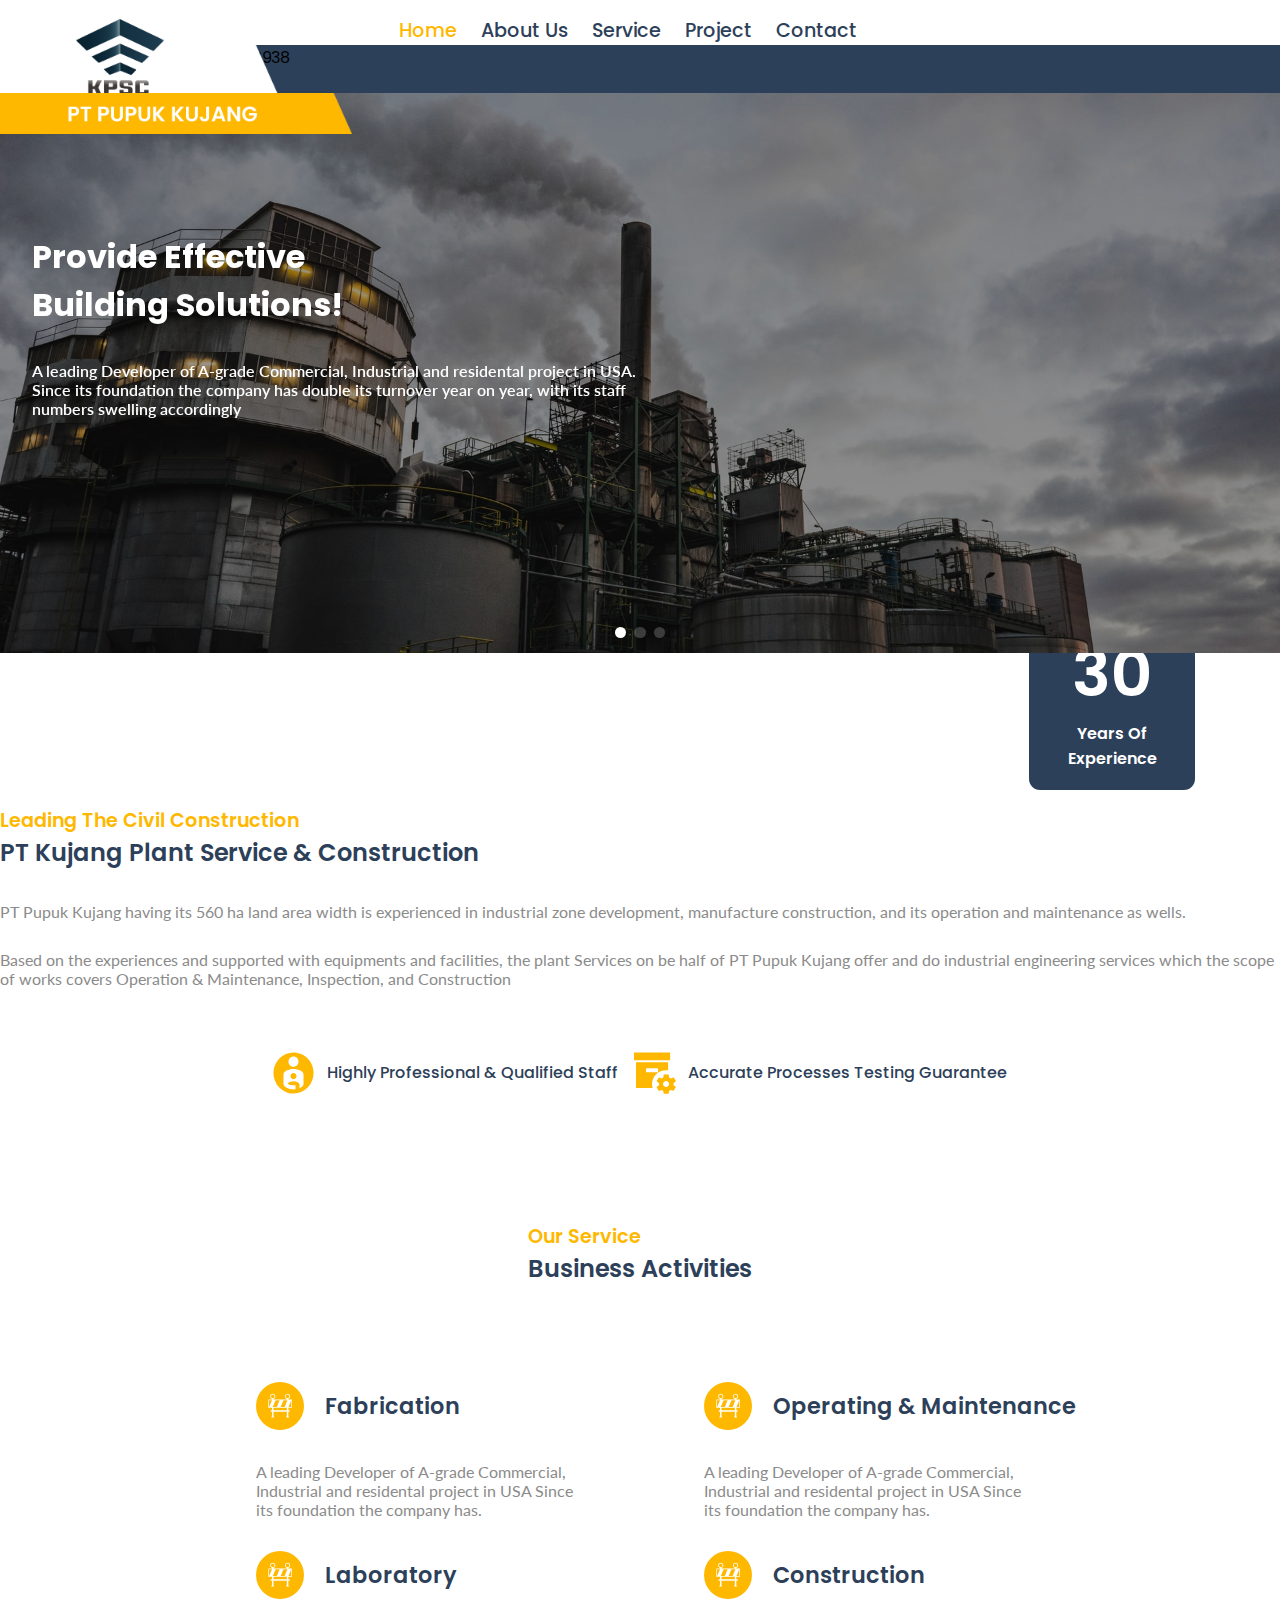
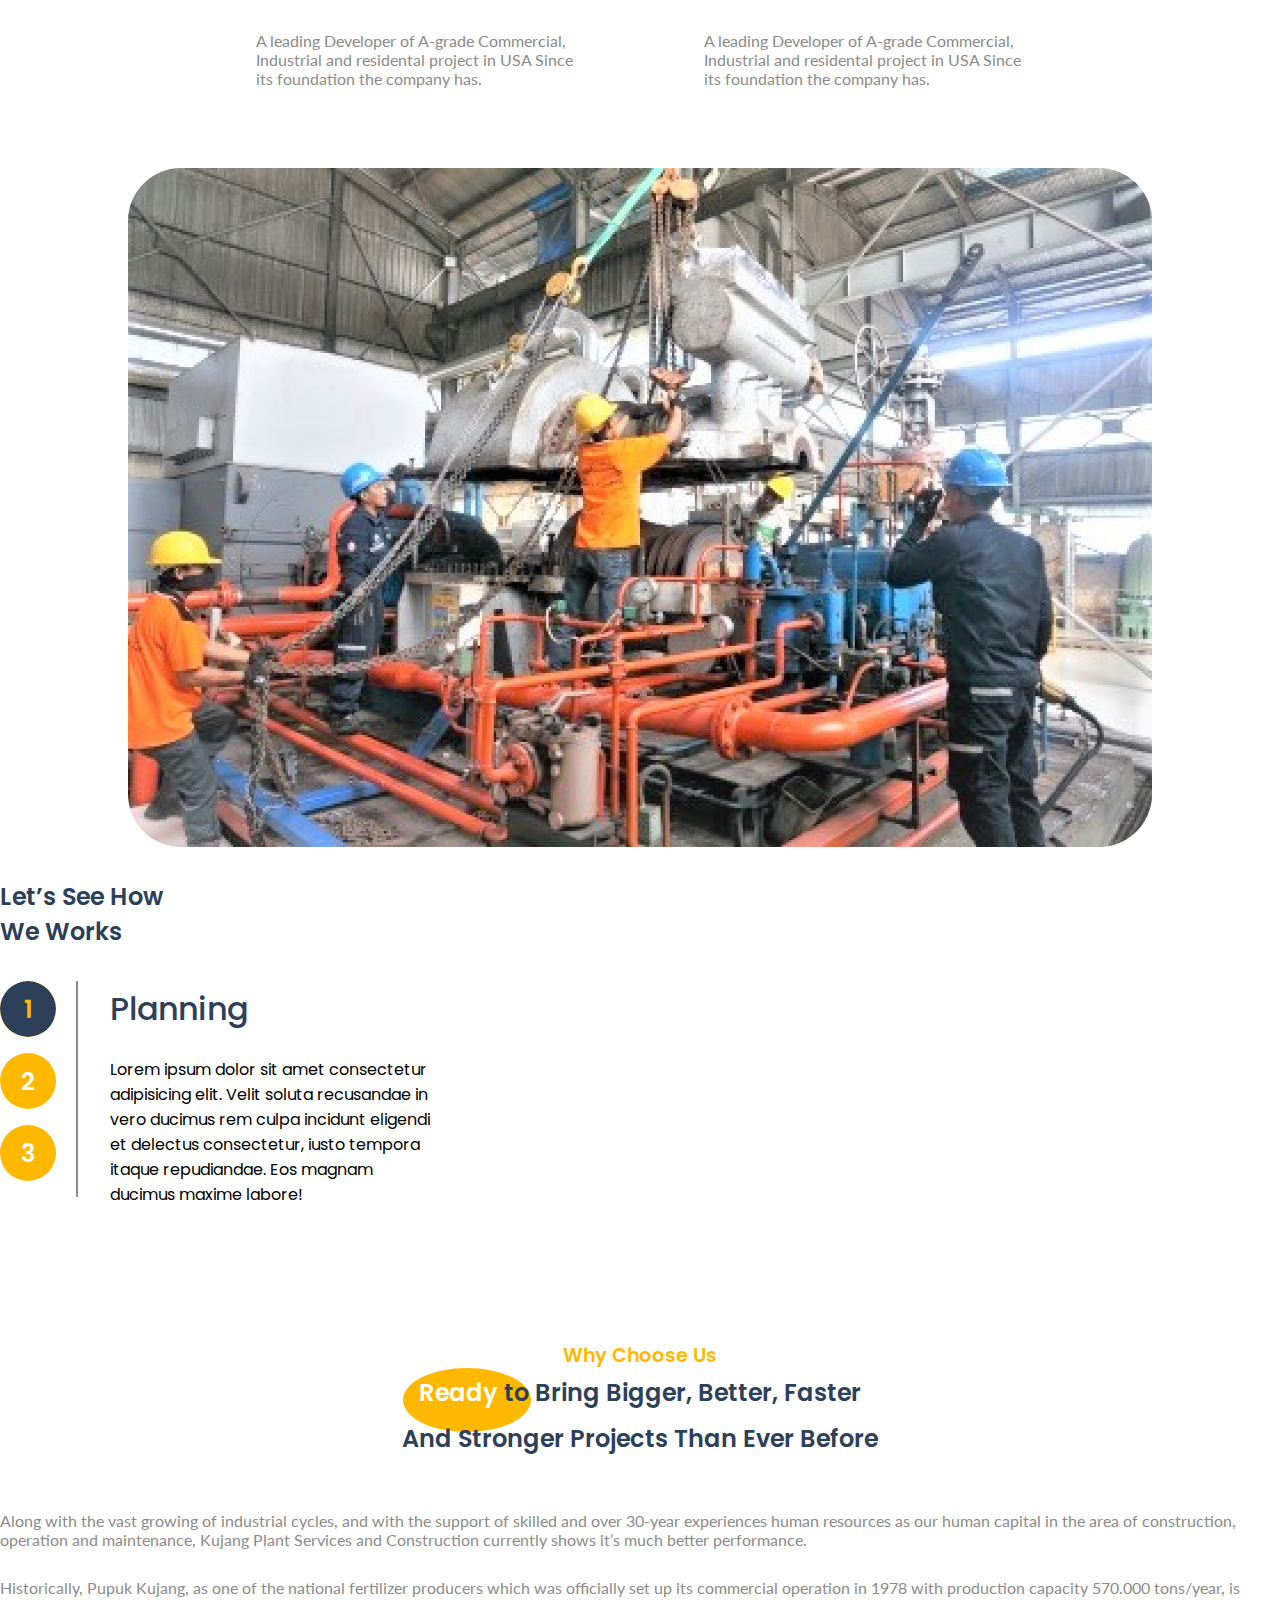
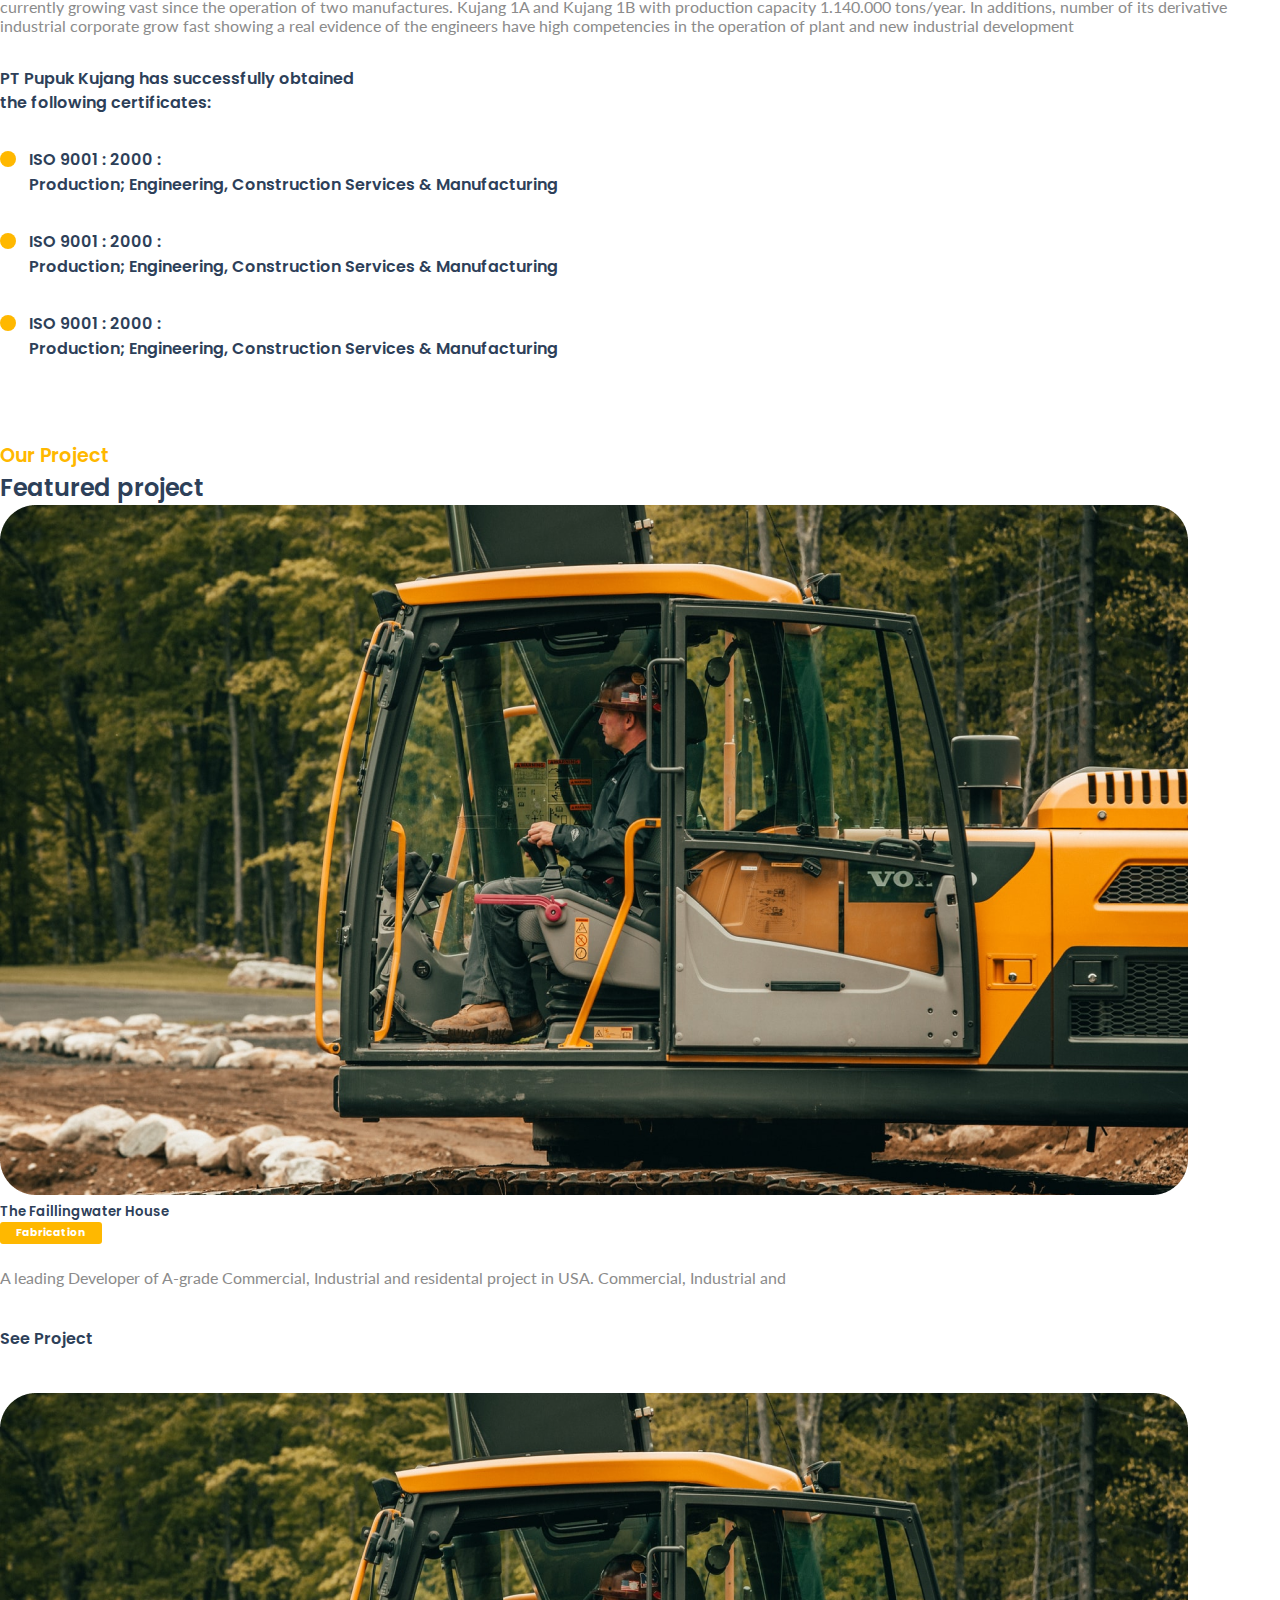
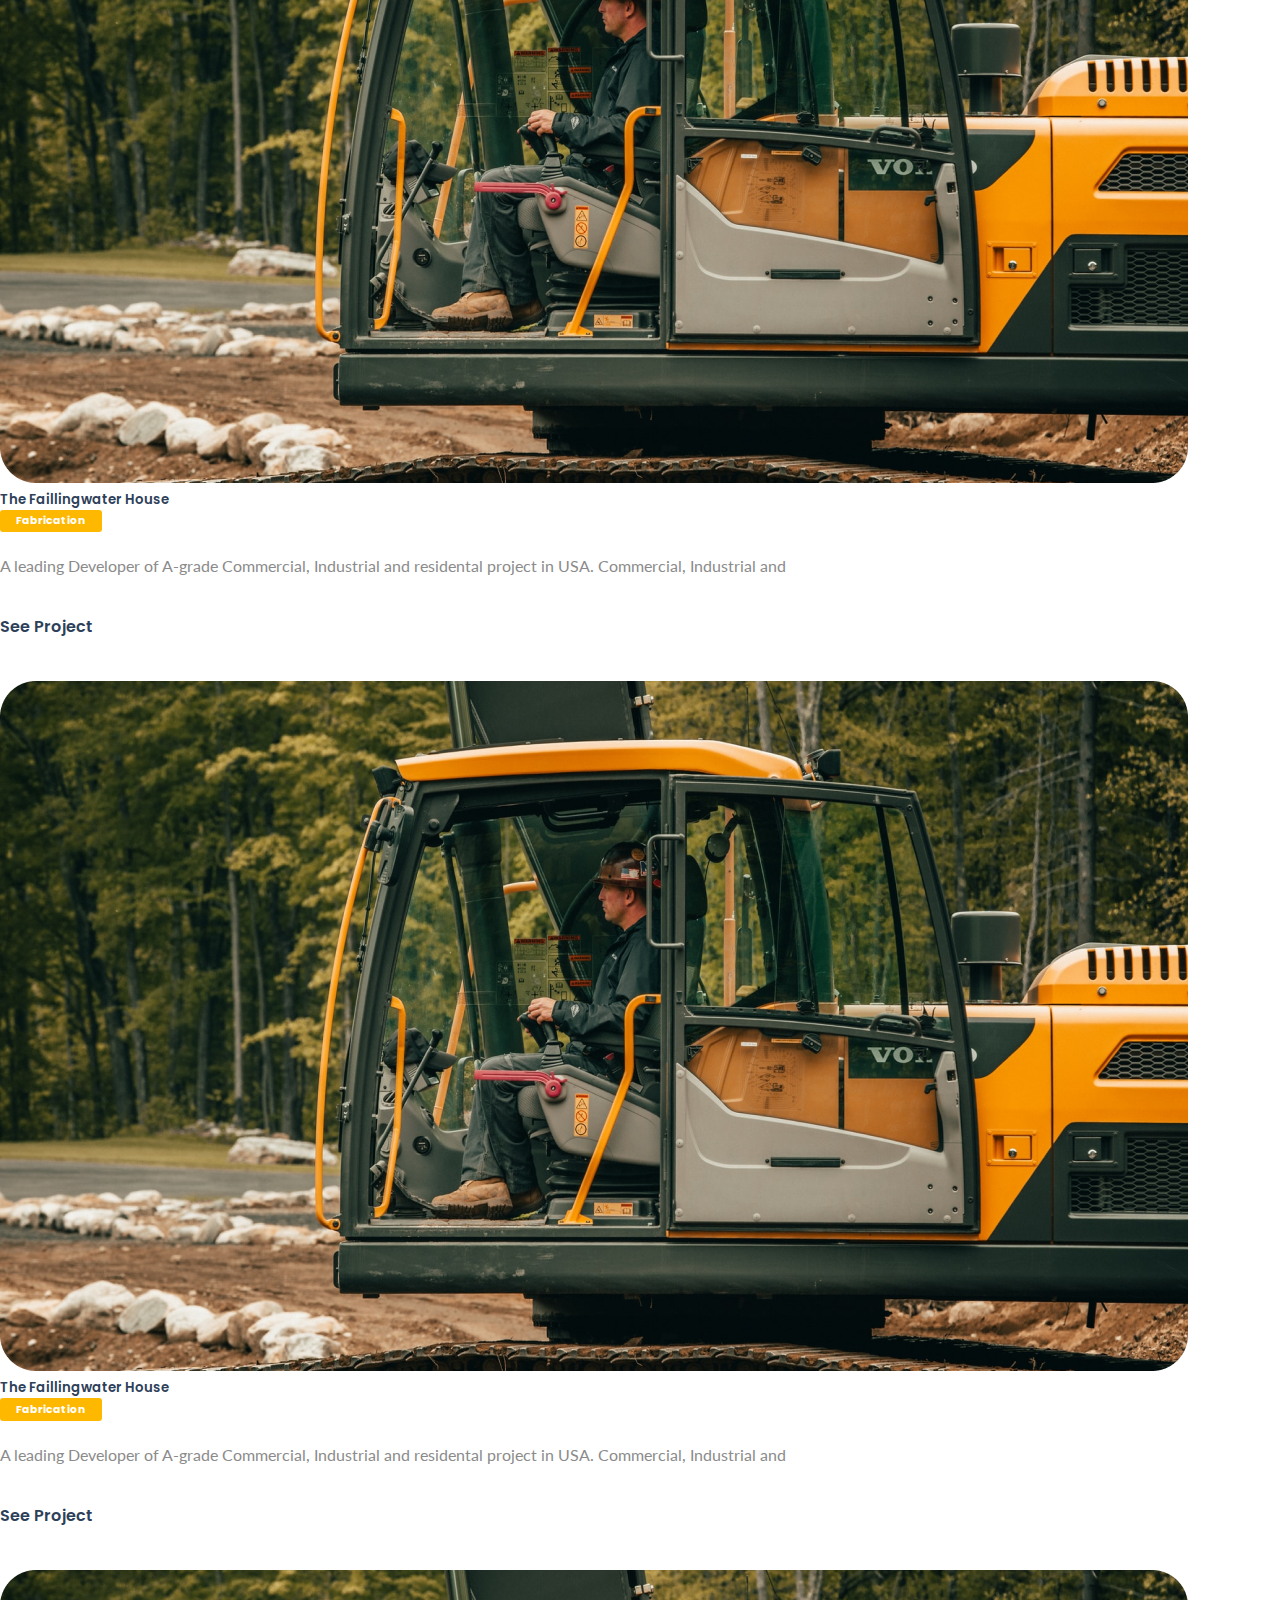
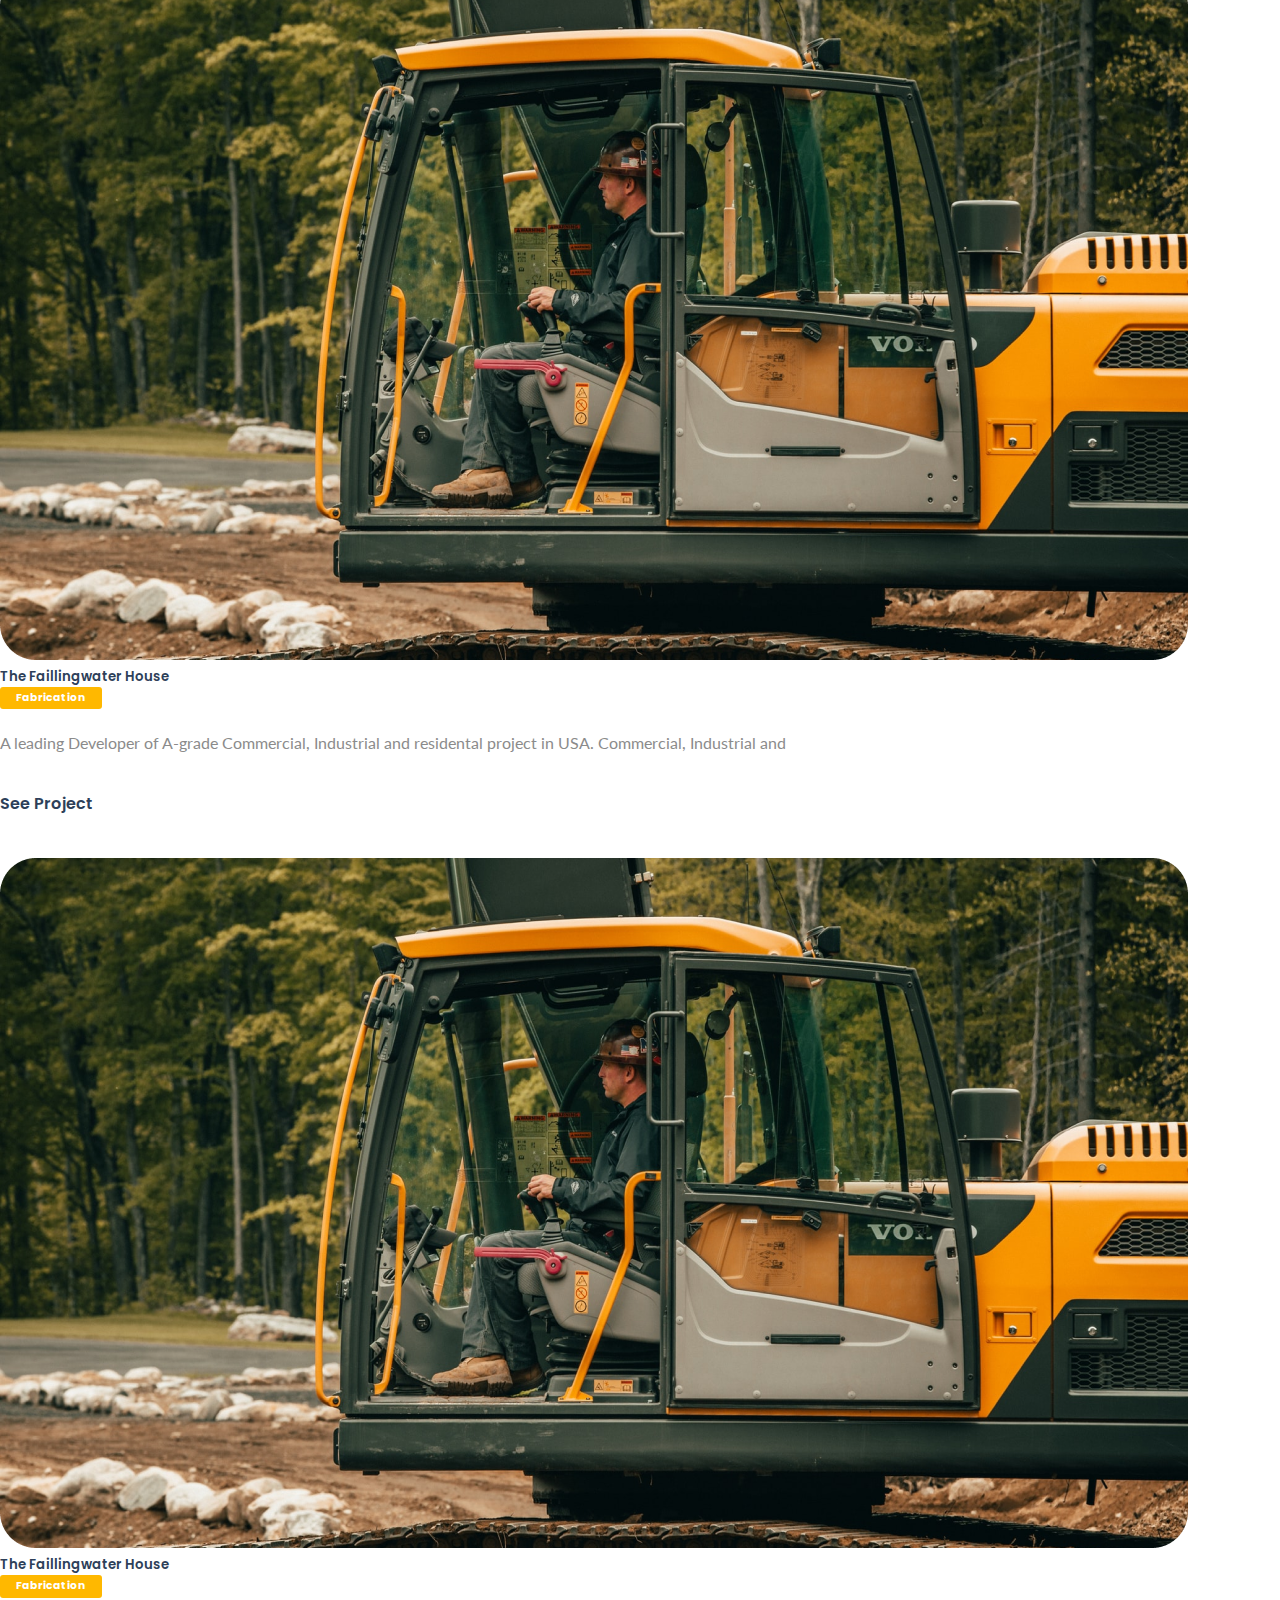
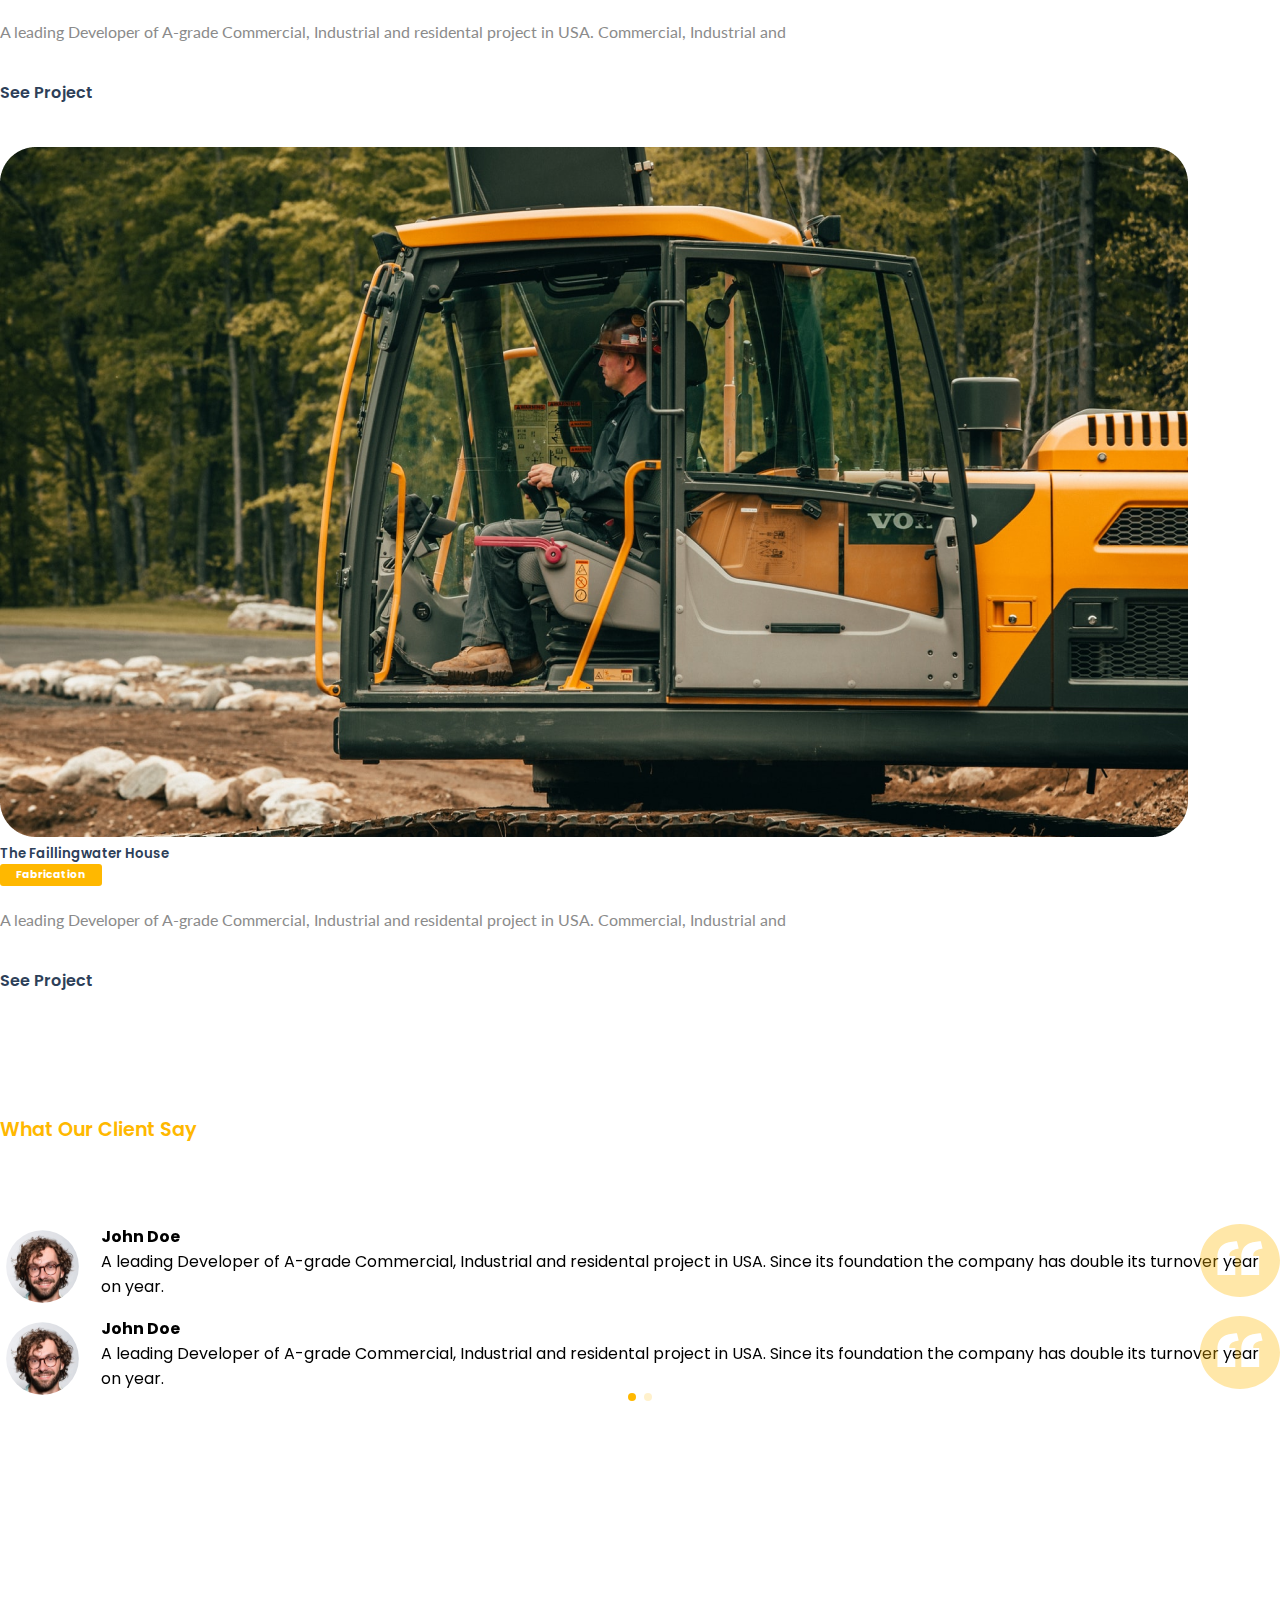
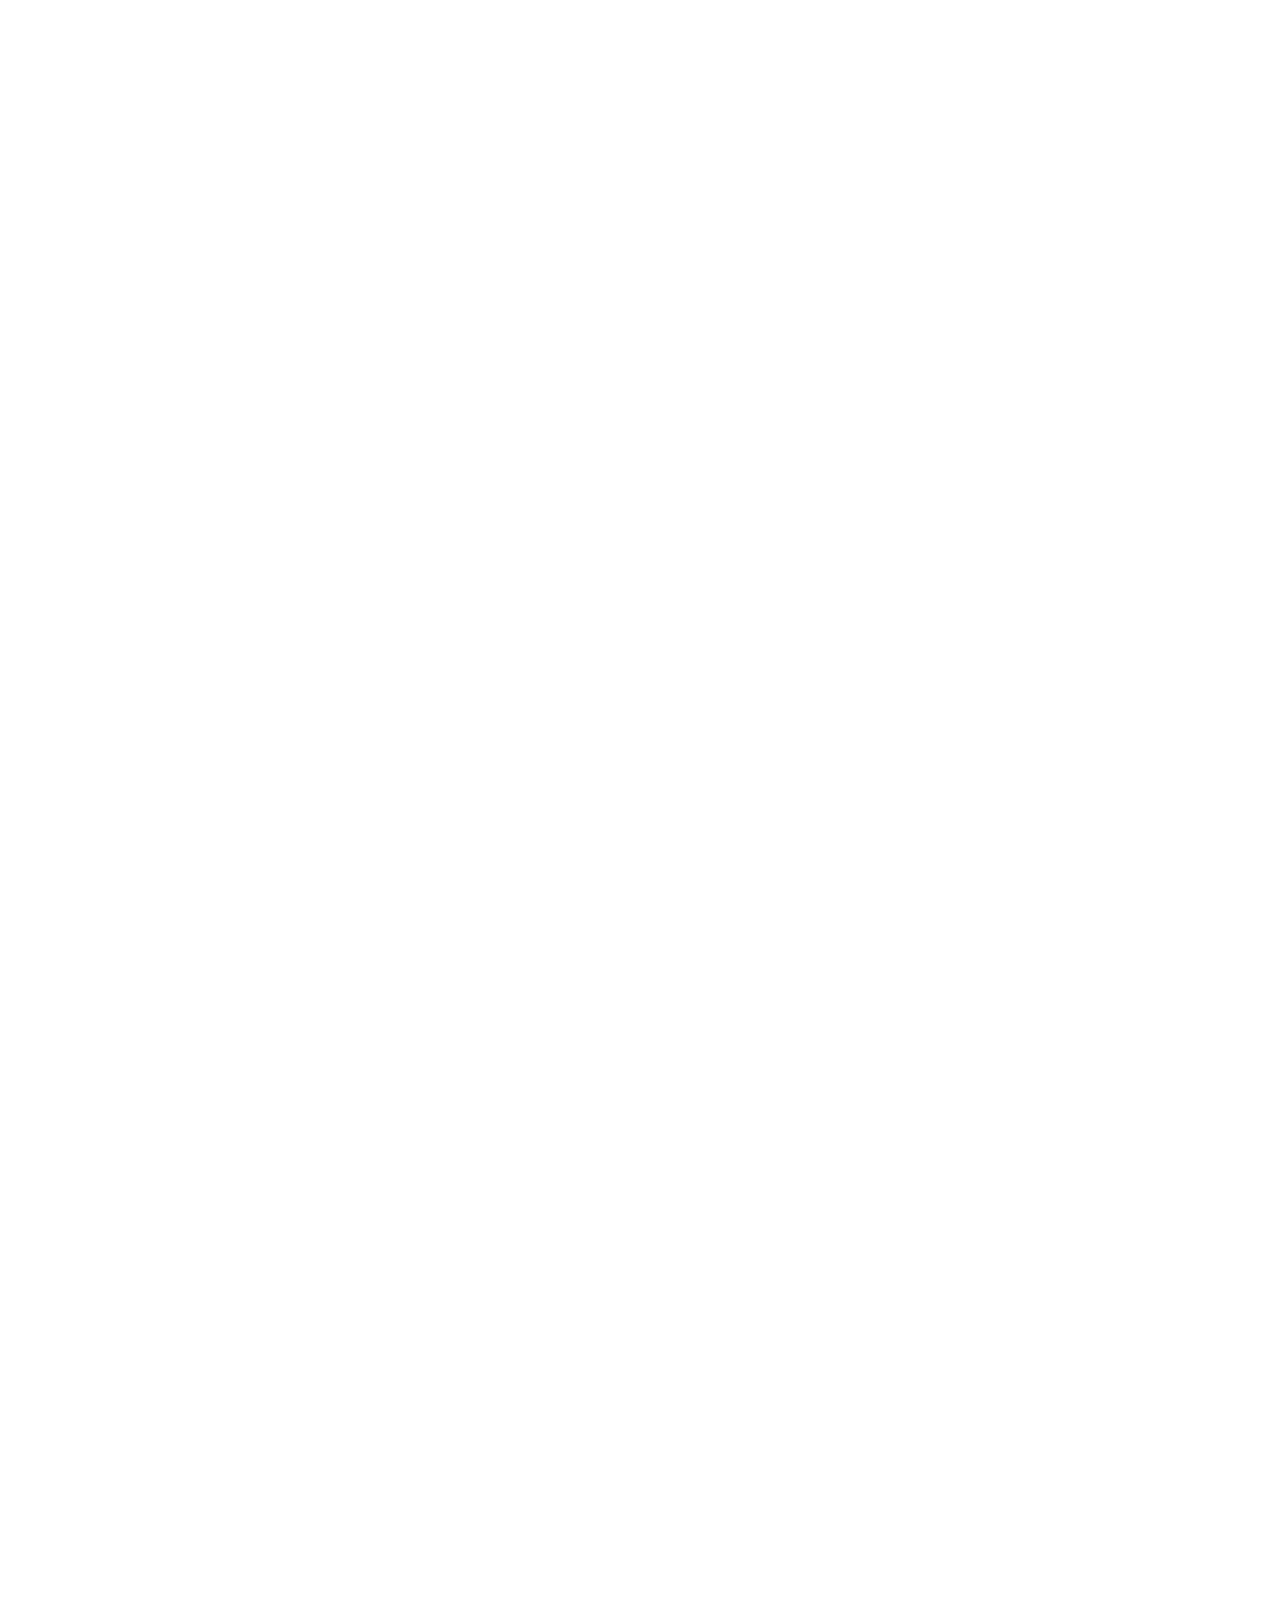
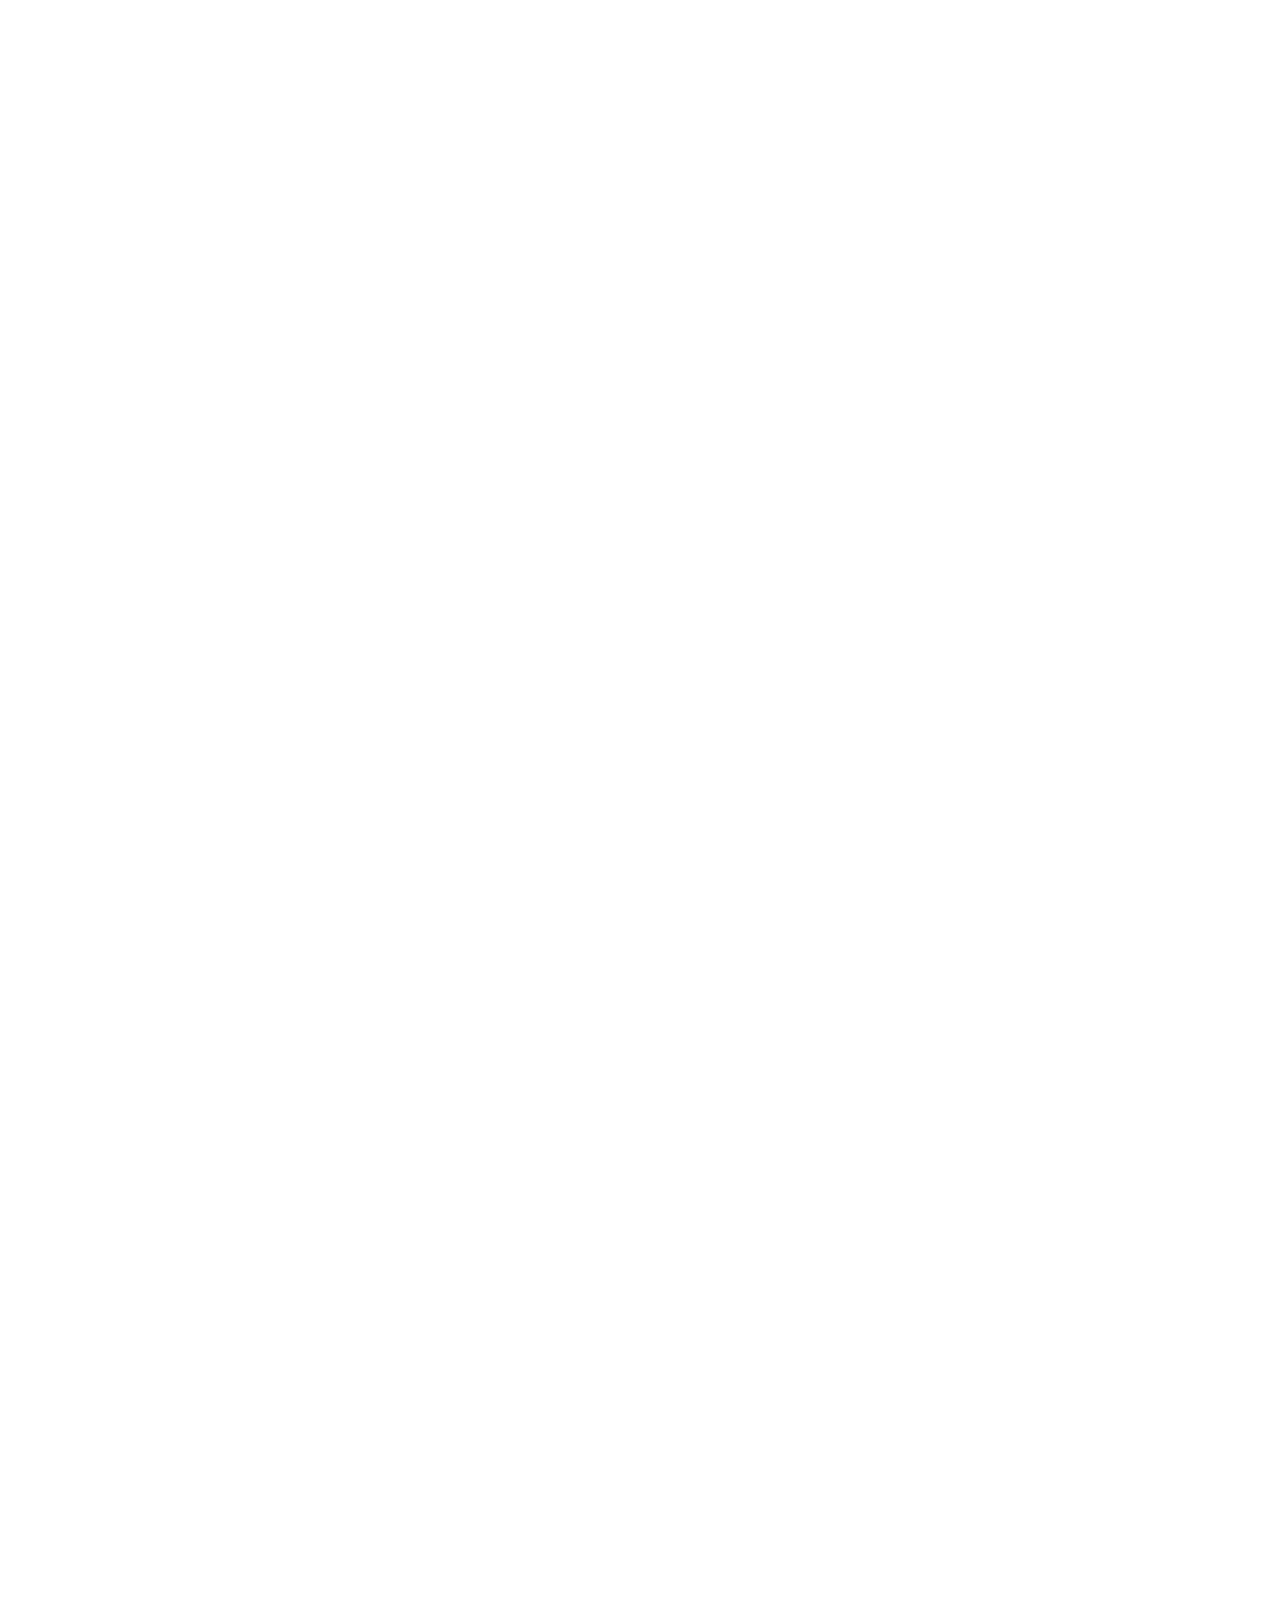
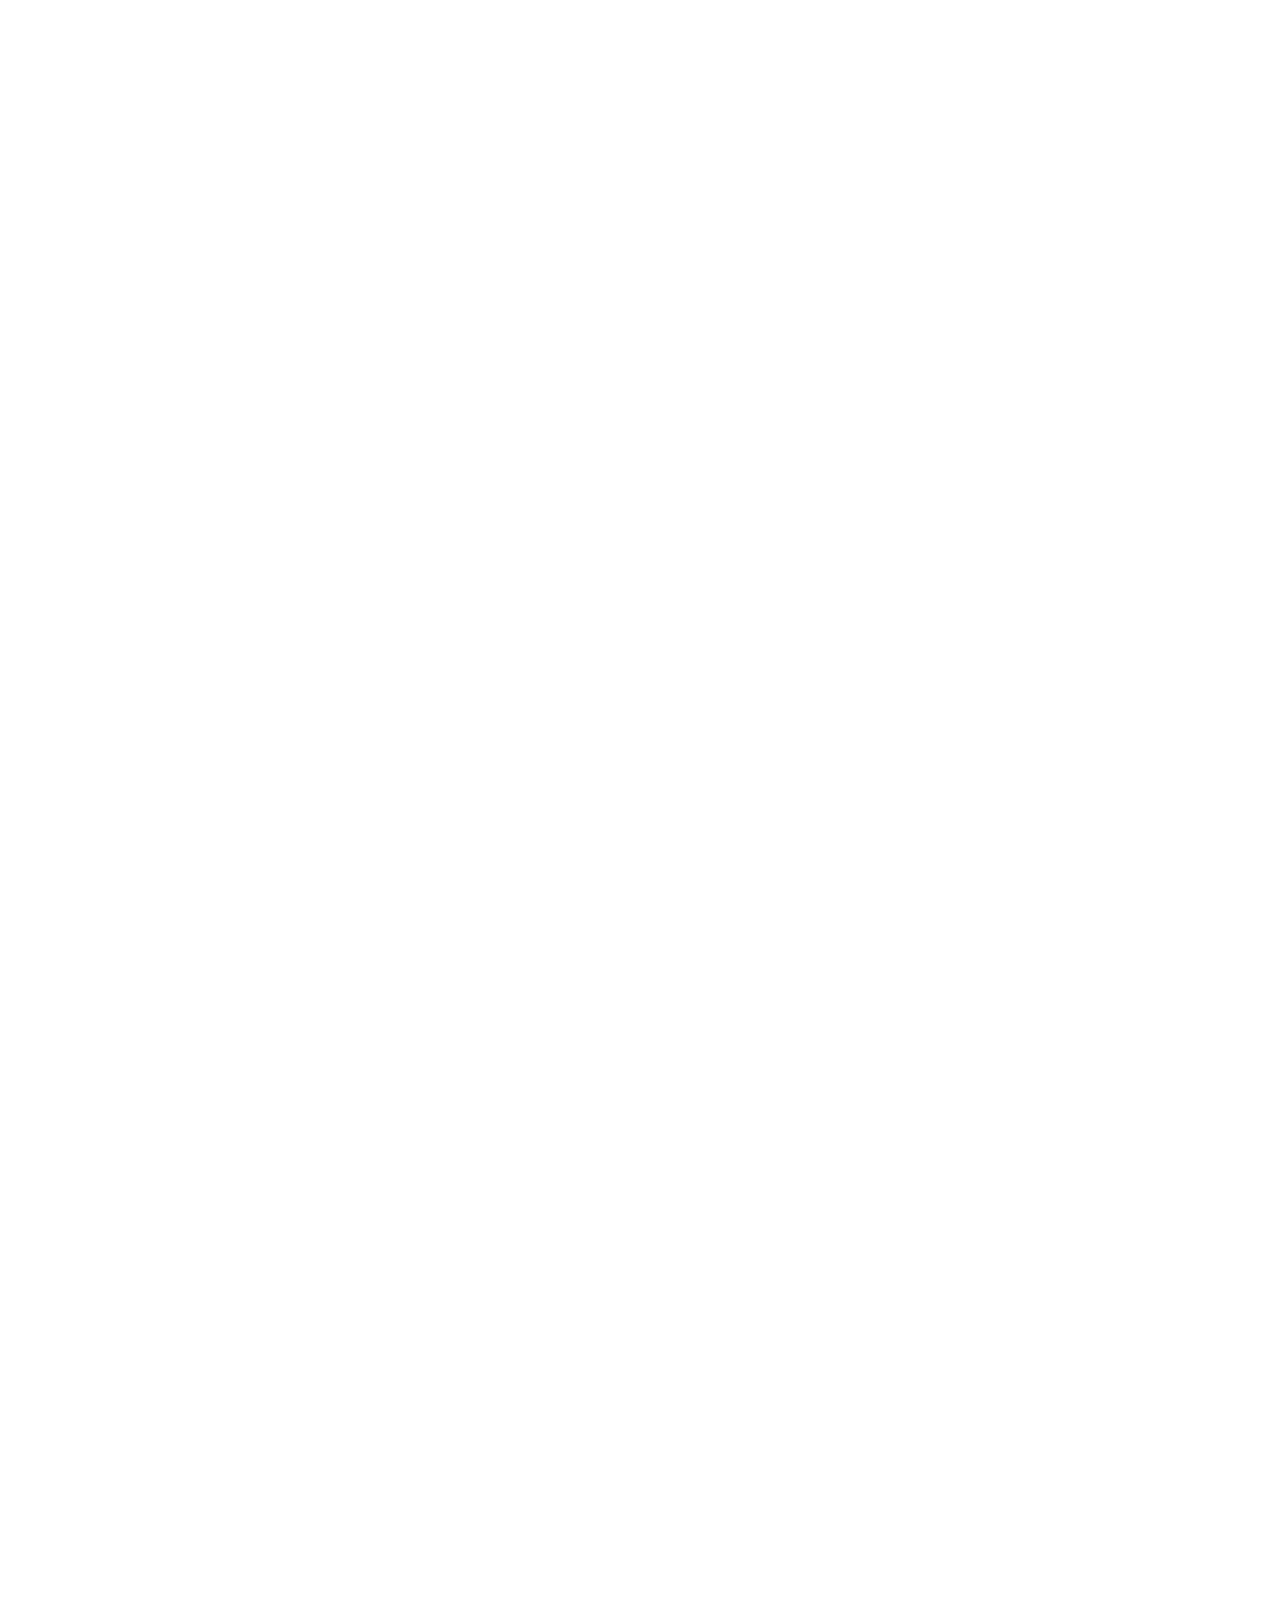
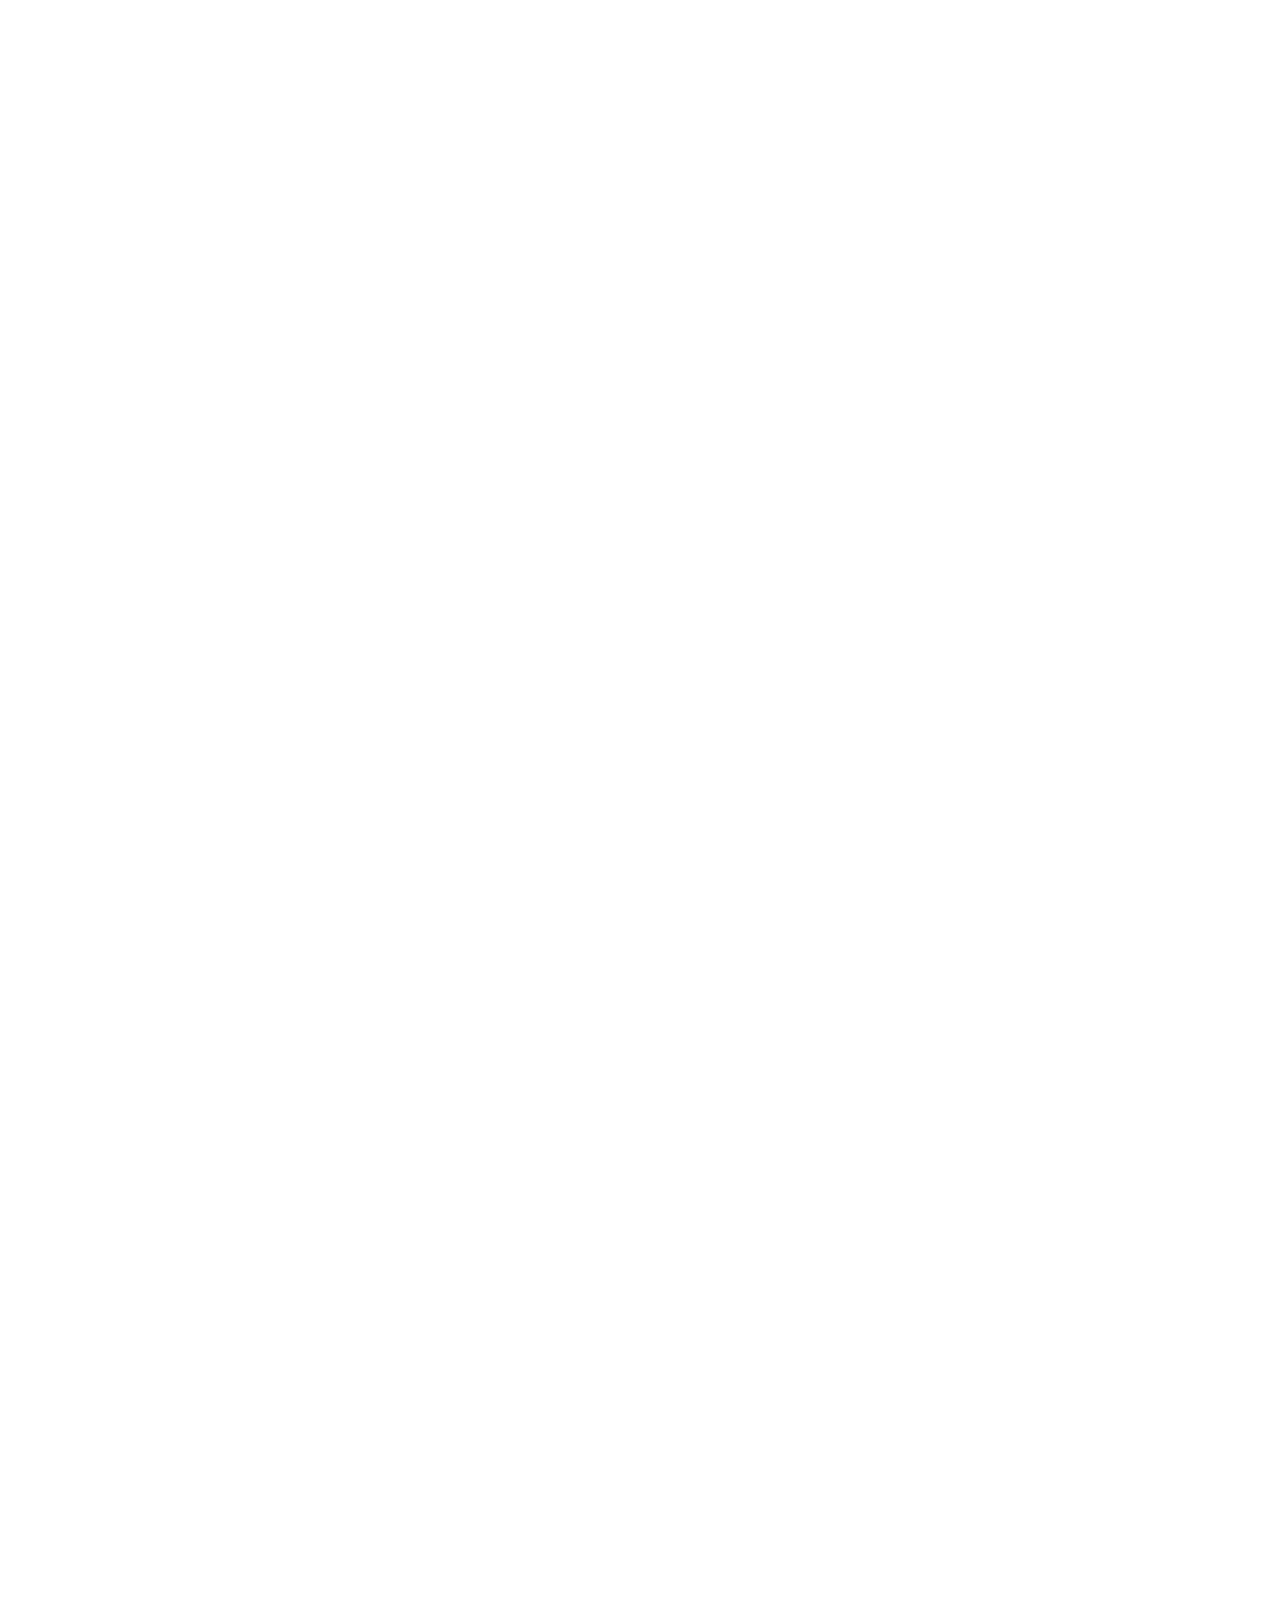
==== commit c210f44f: "add item" ====
--- a/index.html
+++ b/index.html
@@ -41,12 +41,12 @@
               ></span>
             </div>
             <li class="nav-item">
-              <a href="" class="active" aria-current="page">Home</a>
+              <a href="index.html" class="active" aria-current="page">Home</a>
             </li>
             <li class="nav-item"><a href="">About Us</a></li>
             <li class="nav-item"><a href="">Service</a></li>
             <li class="nav-item"><a href="">Project</a></li>
-            <li class="nav-item"><a href="">Contact</a></li>
+            <li class="nav-item"><a href="contact.html">Contact</a></li>
           </ul>
           <div class="button-nav-mobile" id="btn-mobile">
             <span
@@ -661,6 +661,104 @@
       </div>
 
       <!-- Section 6 -->
+
+      <!-- Section 7 -->
+
+      <section id="sec-7">
+        <div class="container">
+          <div class="title text-center mb-5">
+            <h5>What Our Client Say</h5>
+          </div>
+          <div class="swiper testimoni">
+            <div class="swiper-wrapper">
+              <div class="swiper-slide">
+                <div class="row">
+                  <div class="col-lg-6">
+                    <div class="img-profile">
+                      <img src="./assets/img/Home/Section7/human1.svg" alt="" />
+                    </div>
+                    <div class="testi">
+                      <div class="people-name">
+                        <h4>John Doe</h4>
+                      </div>
+                      <div class="testi-deks">
+                        <p>
+                          A leading Developer of A-grade Commercial, Industrial
+                          and residental project in USA. Since its foundation
+                          the company has double its turnover year on year.
+                        </p>
+                      </div>
+                      <img src="./assets/img/Home/Section7/quote.svg" alt="" />
+                    </div>
+                  </div>
+                  <div class="col-lg-6">
+                    <div class="img-profile">
+                      <img src="./assets/img/Home/Section7/human1.svg" alt="" />
+                    </div>
+                    <div class="testi">
+                      <div class="people-name">
+                        <h4>John Doe</h4>
+                      </div>
+                      <div class="testi-deks">
+                        <p>
+                          A leading Developer of A-grade Commercial, Industrial
+                          and residental project in USA. Since its foundation
+                          the company has double its turnover year on year.
+                        </p>
+                      </div>
+                      <img src="./assets/img/Home/Section7/quote.svg" alt="" />
+                    </div>
+                  </div>
+                </div>
+              </div>
+              <div class="swiper-slide">
+                <div class="row">
+                  <div class="col-lg-6">
+                    <div class="img-profile">
+                      <img src="./assets/img/Home/Section7/human1.svg" alt="" />
+                    </div>
+                    <div class="testi">
+                      <div class="people-name">
+                        <h4>John Doe</h4>
+                      </div>
+                      <div class="testi-deks">
+                        <p>
+                          A leading Developer of A-grade Commercial, Industrial
+                          and residental project in USA. Since its foundation
+                          the company has double its turnover year on year.
+                        </p>
+                      </div>
+                      <img src="./assets/img/Home/Section7/quote.svg" alt="" />
+                    </div>
+                  </div>
+                  <div class="col-lg-6">
+                    <div class="img-profile">
+                      <img src="./assets/img/Home/Section7/human1.svg" alt="" />
+                    </div>
+                    <div class="testi">
+                      <div class="people-name">
+                        <h4>John Doe</h4>
+                      </div>
+                      <div class="testi-deks">
+                        <p>
+                          A leading Developer of A-grade Commercial, Industrial
+                          and residental project in USA. Since its foundation
+                          the company has double its turnover year on year.
+                        </p>
+                      </div>
+                      <img src="./assets/img/Home/Section7/quote.svg" alt="" />
+                    </div>
+                  </div>
+                </div>
+              </div>
+            </div>
+
+            <div class="swiper-pagination"></div>
+          </div>
+        </div>
+      </section>
+
+      <!-- Section 7 -->
     </main>
 
     <!-- Bootstrap CSS -->
--- a/style/app.css
+++ b/style/app.css
@@ -1,6 +1,7 @@
 @import url("https://fonts.googleapis.com/css2?family=Lato:wght@300;400;700;900&family=Poppins:wght@200;300;400;500;600;700&display=swap");
 
 @import url("./Navbar.css");
+@import url("./Contact.css");
 @import url("./Home/Home.css");
 @import url("./__Utilities.css");
 @import url("./__Global.css");
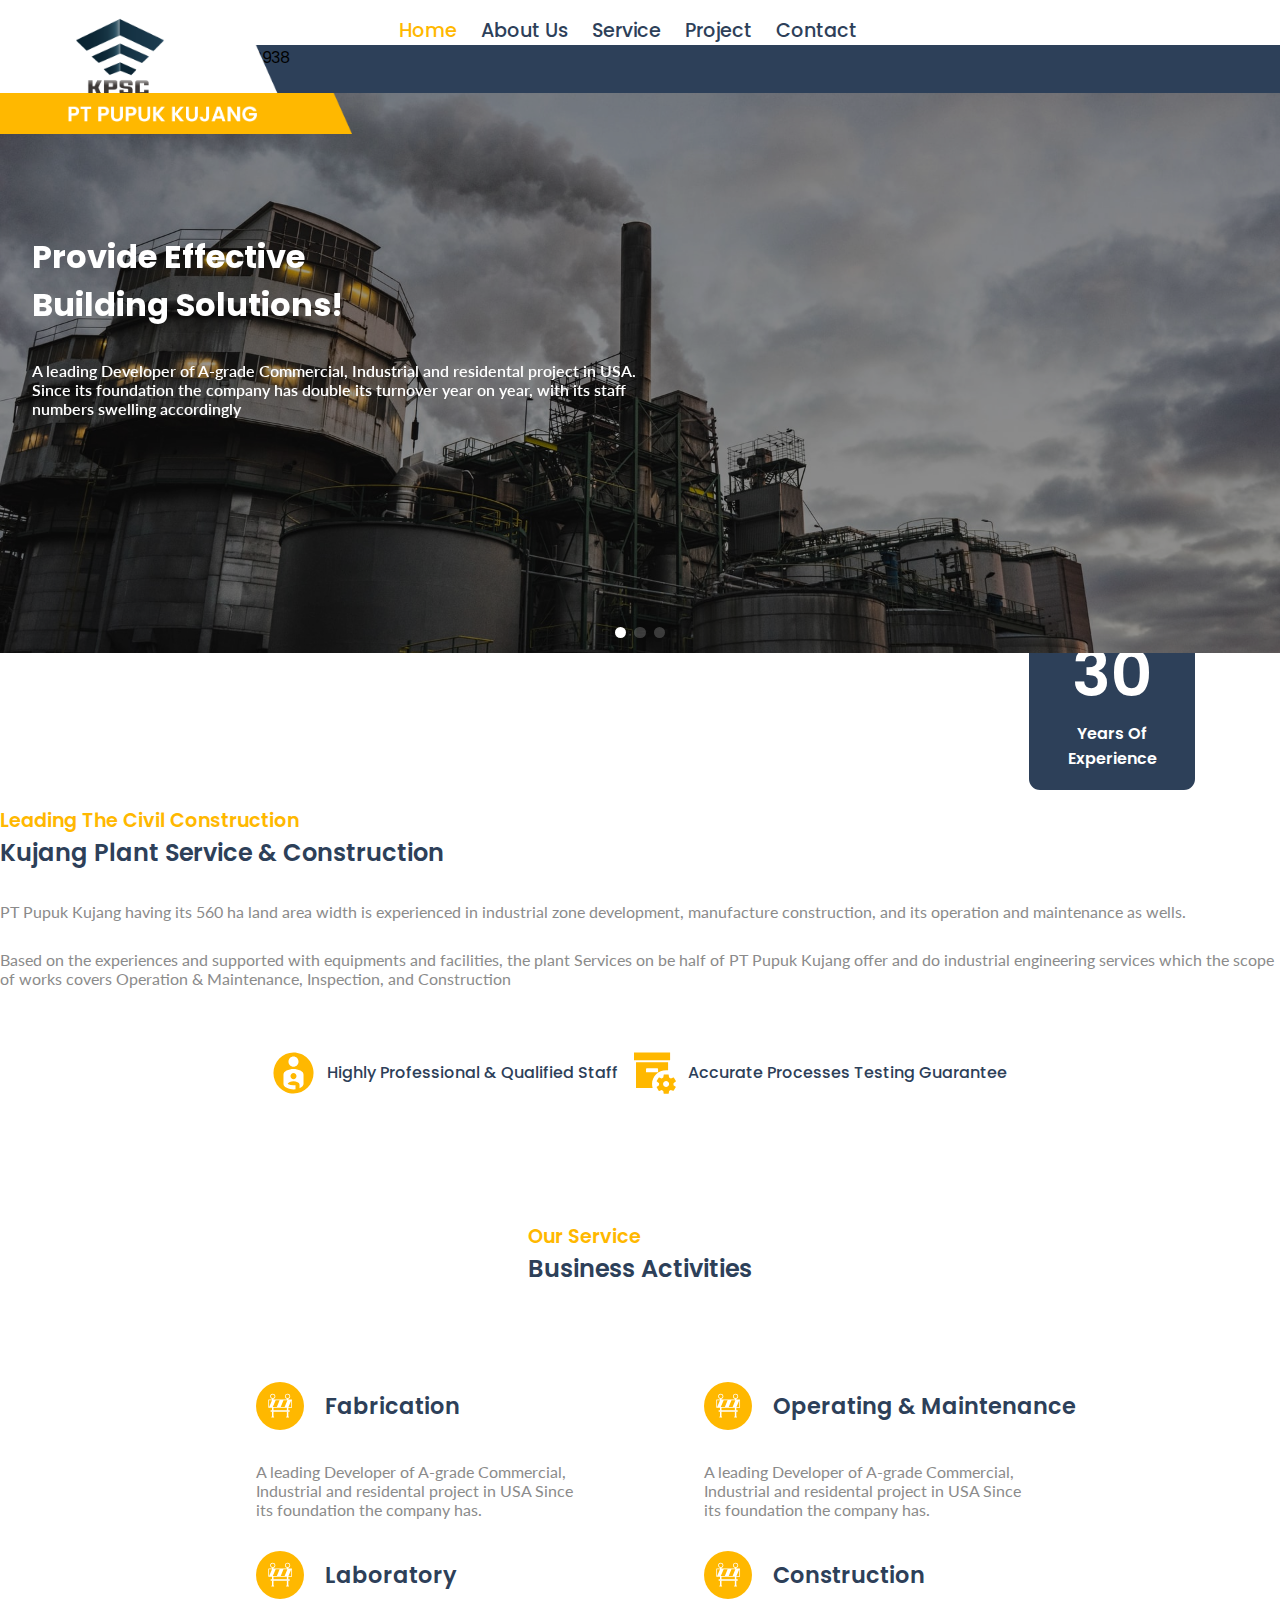
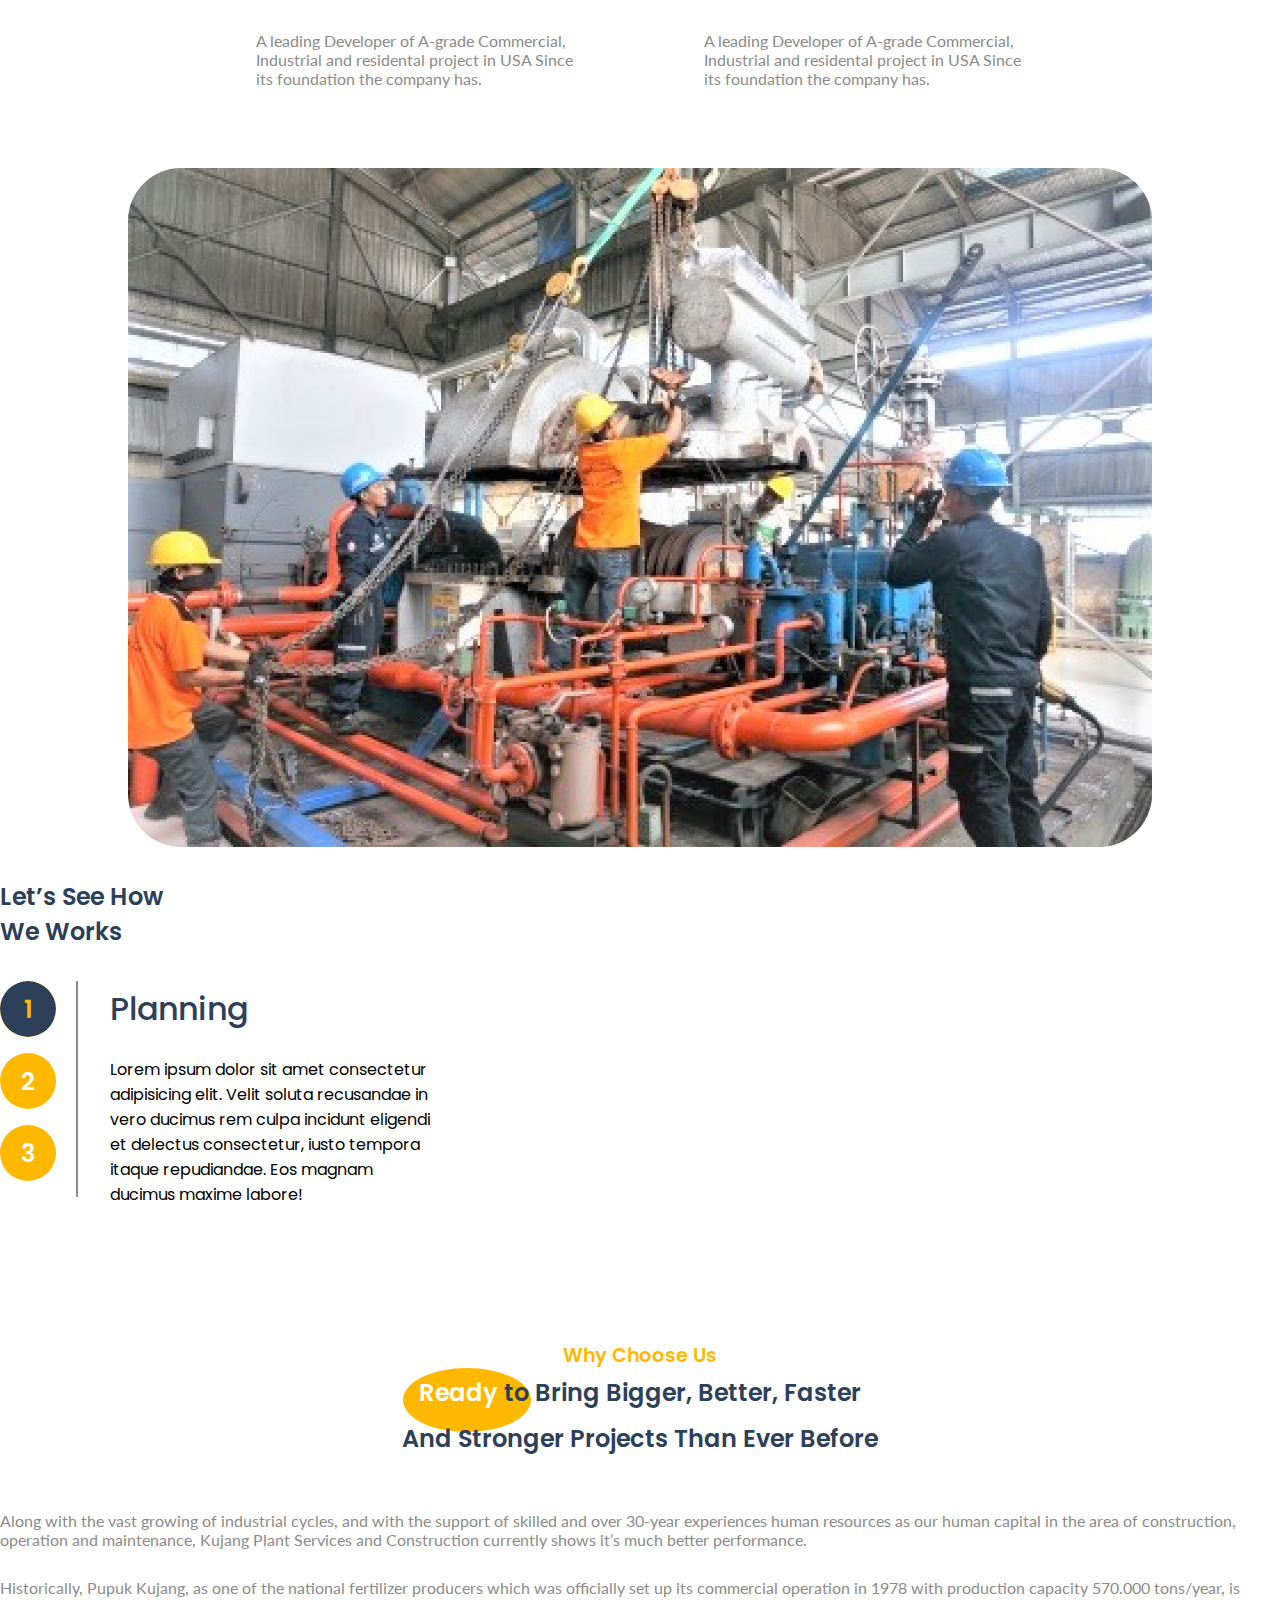
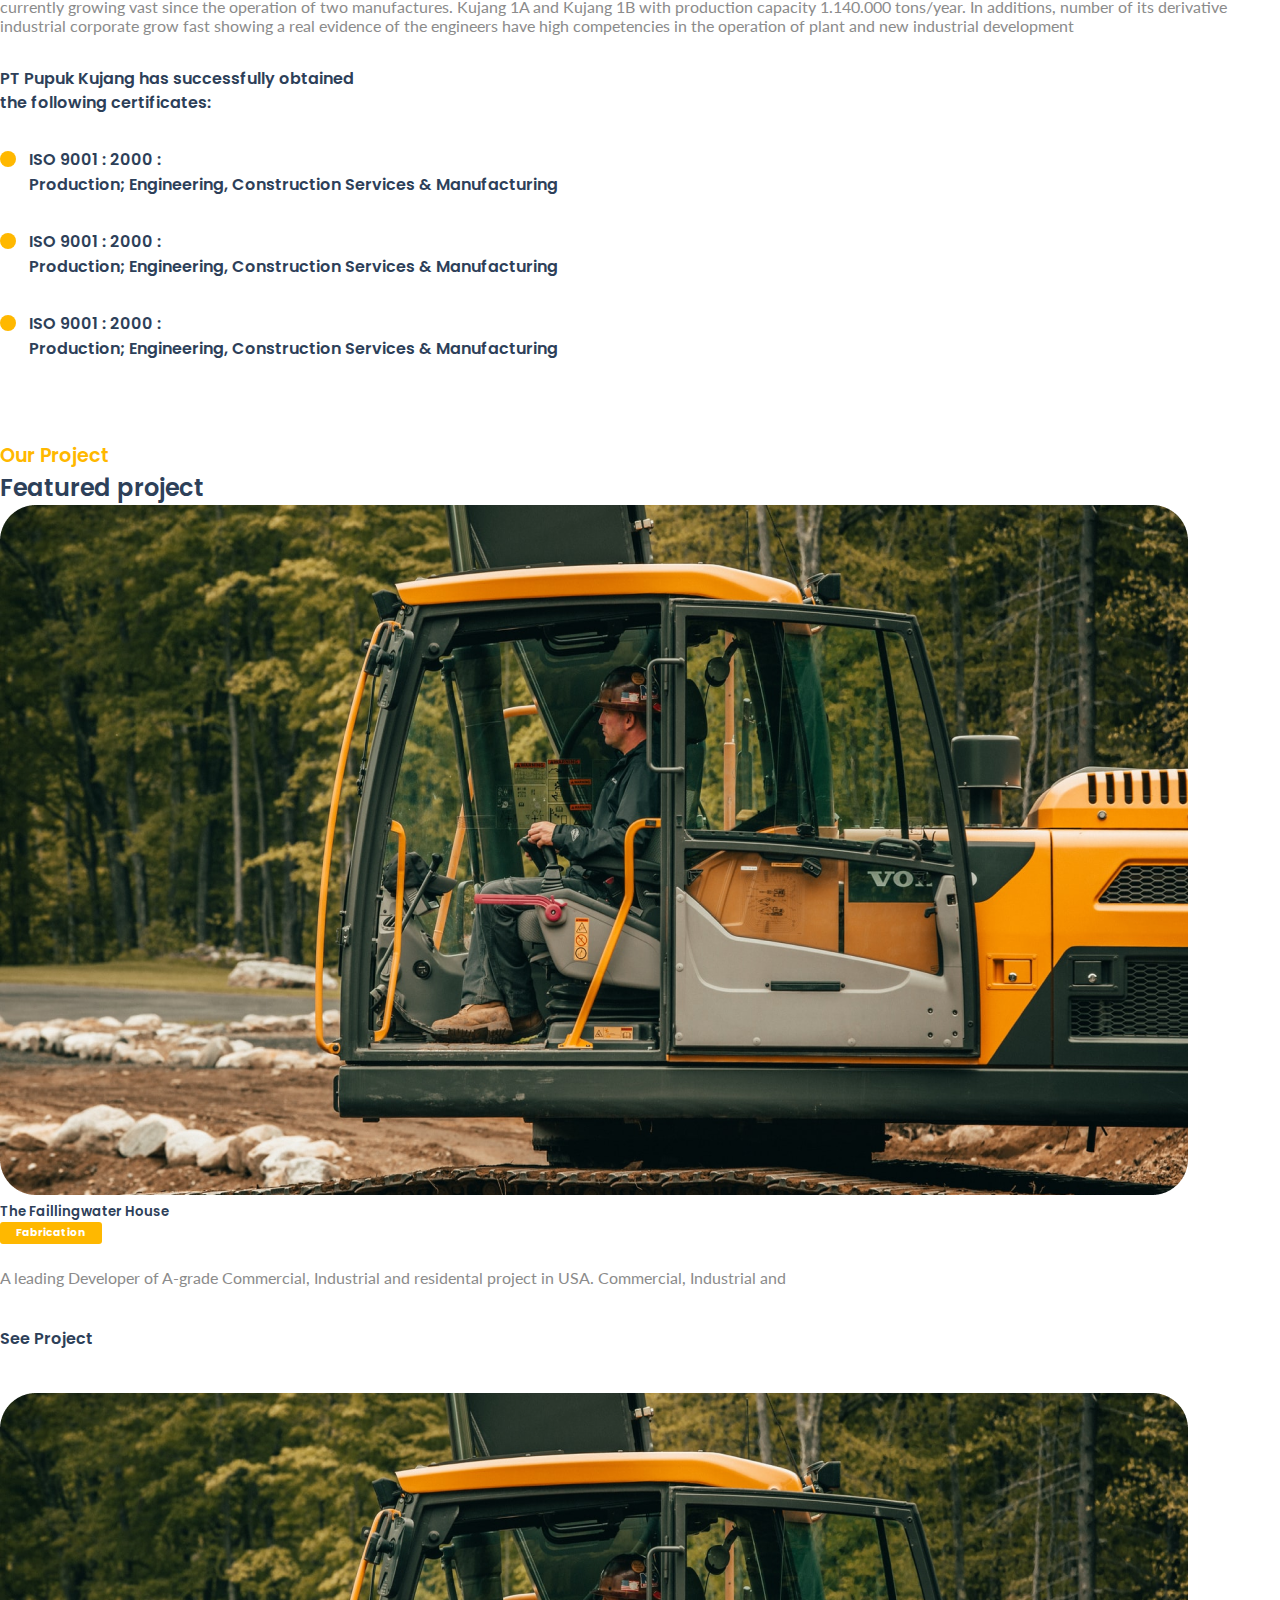
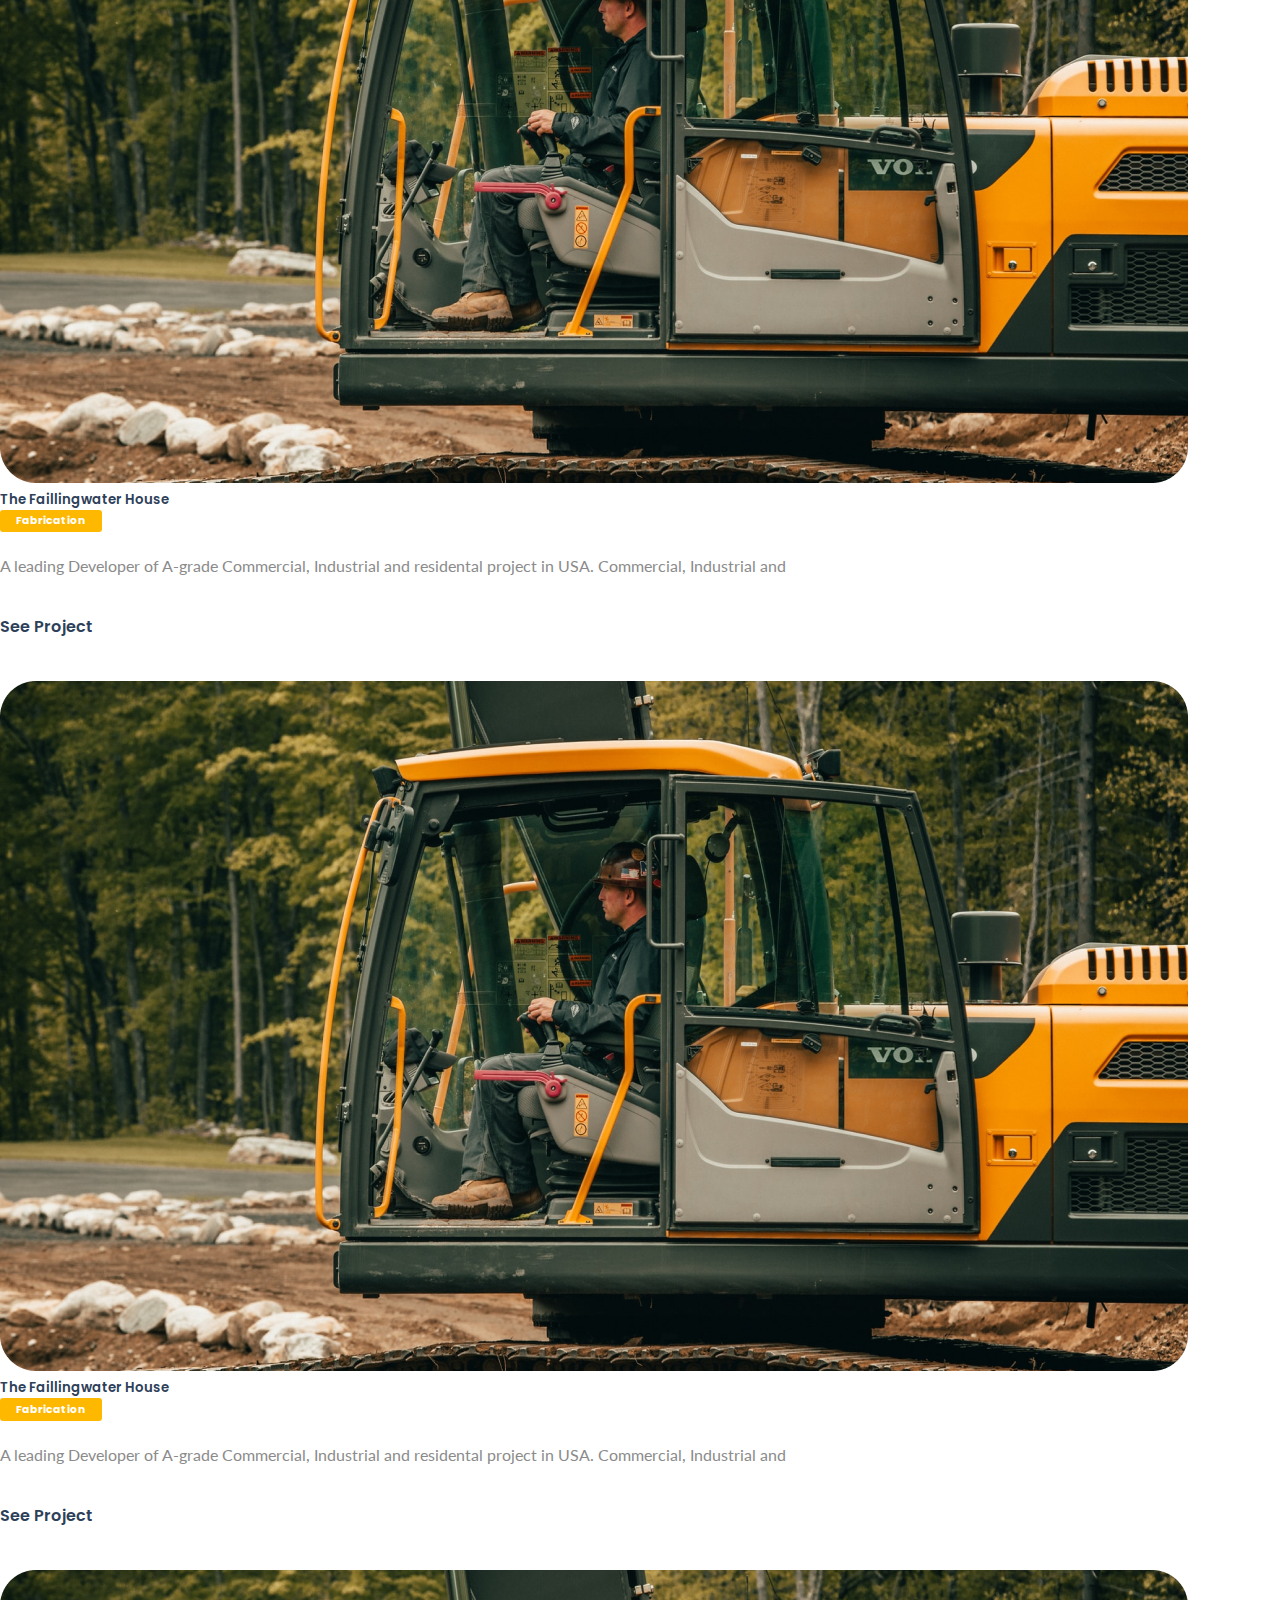
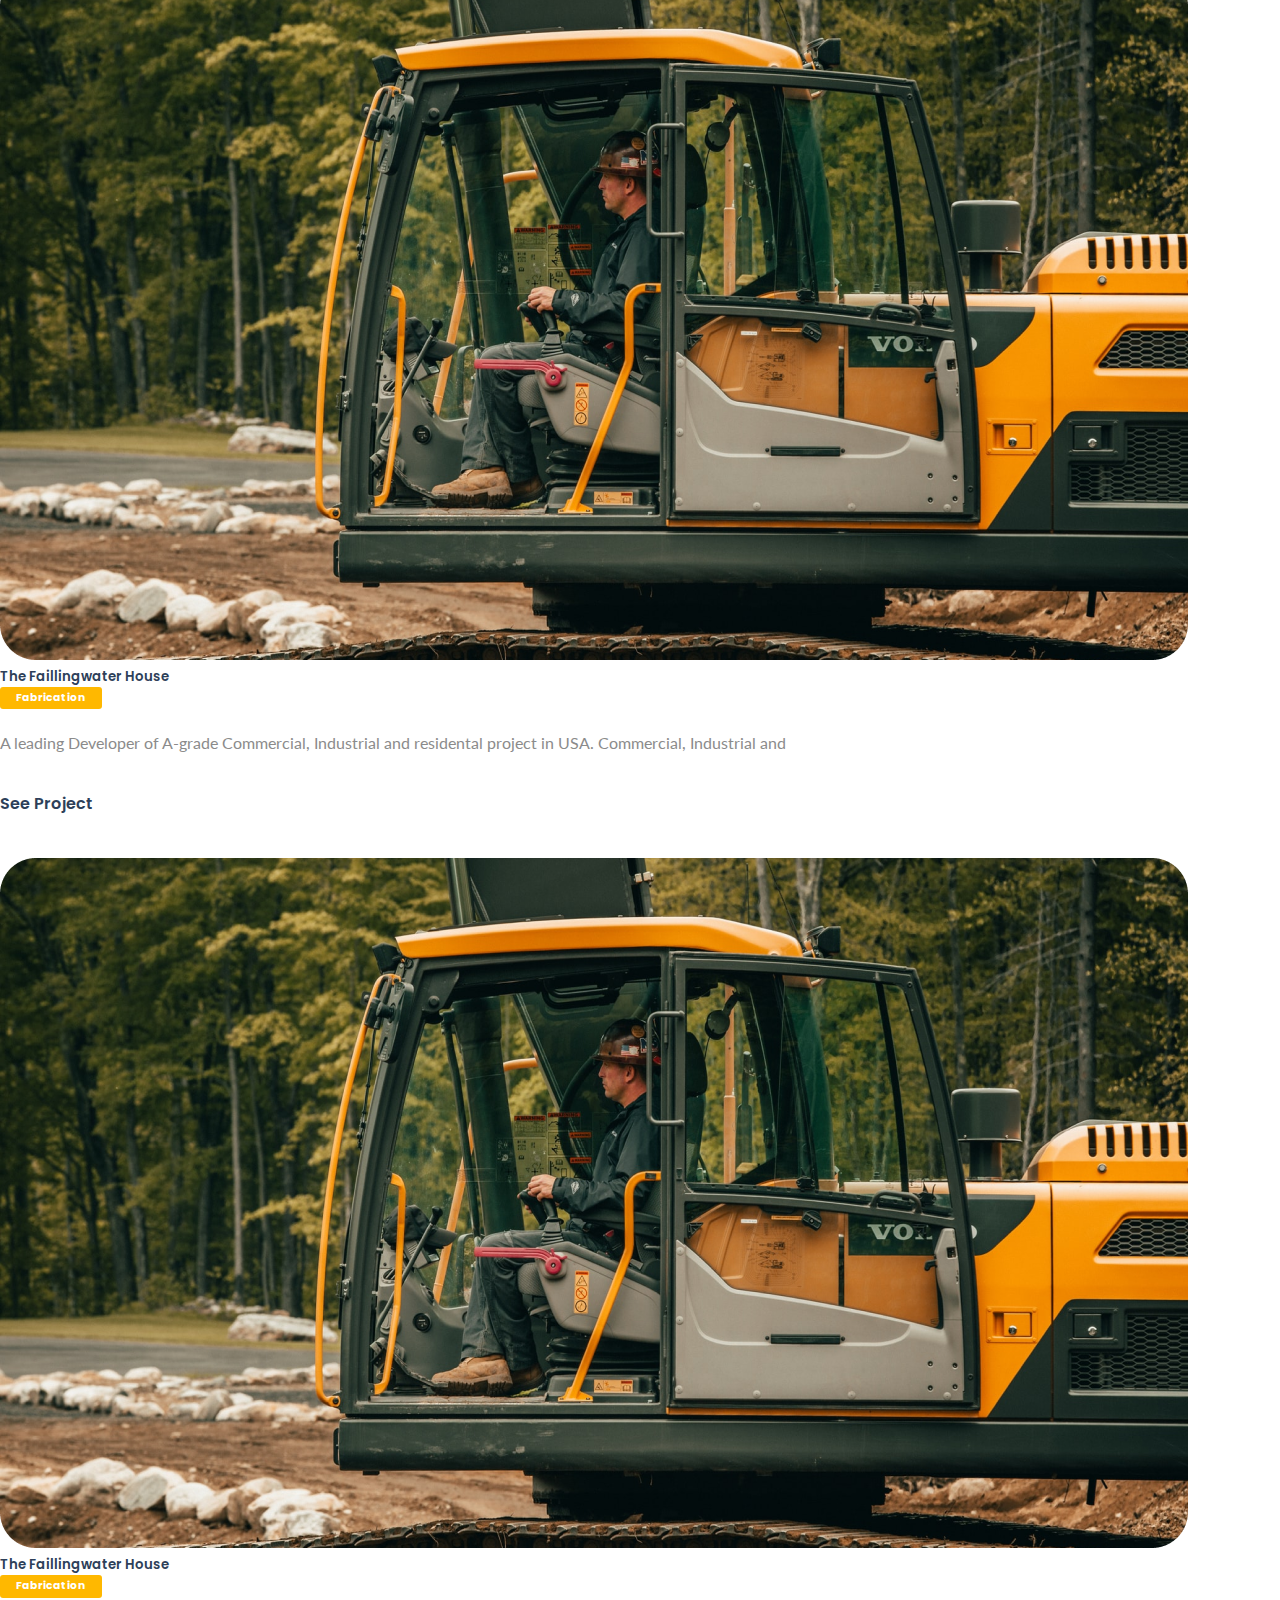
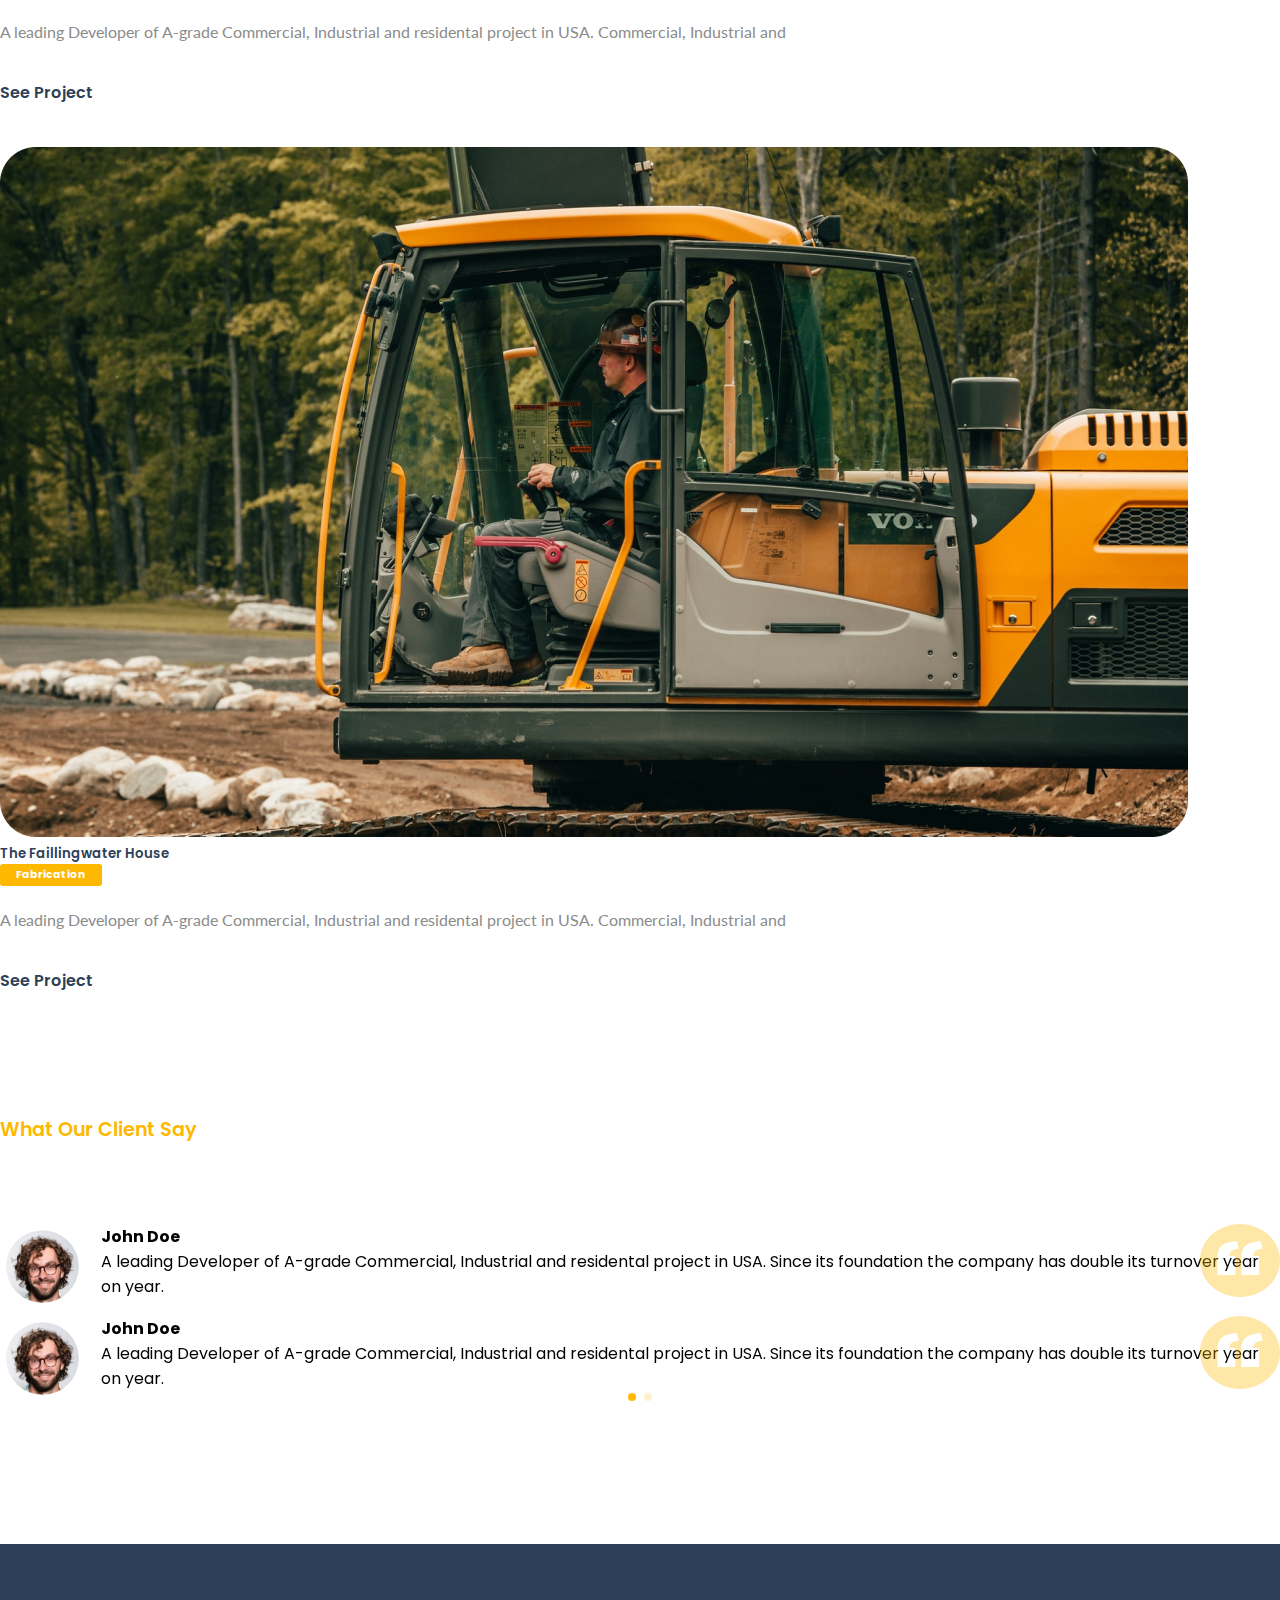
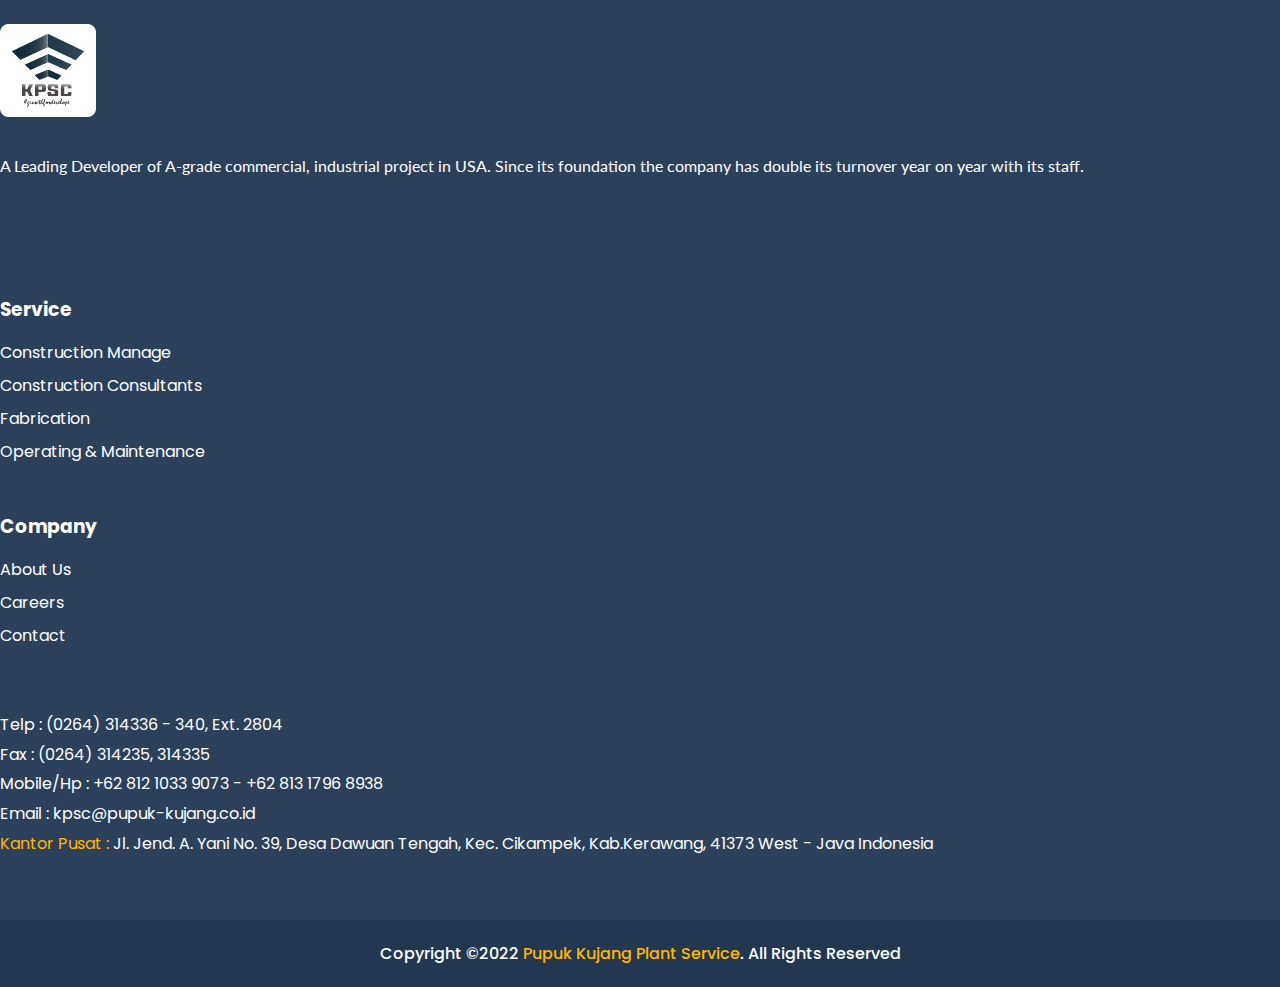
==== commit bea25dcc: "Add Item" ====
--- a/index.html
+++ b/index.html
@@ -151,7 +151,7 @@
             <div class="col-lg-6 col-12">
               <div class="title">
                 <h5>Leading The Civil Construction</h5>
-                <h2>PT Kujang Plant Service & Construction</h2>
+                <h2>Kujang Plant Service & Construction</h2>
               </div>
               <div class="deks">
                 <p>
@@ -761,6 +761,97 @@
       <!-- Section 7 -->
     </main>
 
+    <footer id="footer">
+      <div class="container">
+        <div class="row">
+          <div class="col-lg-4">
+            <div class="logo-footer">
+              <img src="./assets/img/Logo-footer.png" alt="Logo footer" />
+            </div>
+            <div class="deks">
+              <p>
+                A Leading Developer of A-grade commercial, industrial project in
+                USA. Since its foundation the company has double its turnover
+                year on year with its staff.
+              </p>
+            </div>
+            <div class="sosmed">
+              <div class="circle">
+                <a href="#">
+                  <span
+                    class="iconify"
+                    data-icon="entypo-social:facebook-with-circle"
+                  ></span>
+                </a>
+              </div>
+              <div class="circle">
+                <a href="">
+                  <span
+                    class="iconify"
+                    data-icon="entypo-social:instagram-with-circle"
+                  ></span>
+                </a>
+              </div>
+              <div class="circle">
+                <a href="">
+                  <span
+                    class="iconify"
+                    data-icon="entypo-social:linkedin-with-circle"
+                  ></span>
+                </a>
+              </div>
+            </div>
+          </div>
+          <div class="col-lg-4">
+            <div class="nav-footer">
+              <h3>Service</h3>
+              <div class="nav-link">
+                <a href="#">Construction Manage</a>
+                <a href="#">Construction Consultants</a>
+                <a href="#">Fabrication</a>
+                <a href="#">Operating & Maintenance</a>
+              </div>
+            </div>
+          </div>
+          <div class="col-lg-4">
+            <div class="nav-footer">
+              <h3>Company</h3>
+              <div class="nav-link">
+                <a href="#">About Us</a>
+                <a href="#">Careers</a>
+                <a href="#">Contact </a>
+              </div>
+            </div>
+          </div>
+        </div>
+        <div class="row">
+          <div class="col-lg-4">
+            <div class="contact-information">
+              <p>Telp : (0264) 314336 - 340, Ext. 2804</p>
+              <p>Fax : (0264) 314235, 314335</p>
+              <p>Mobile/Hp : +62 812 1033 9073 - +62 813 1796 8938</p>
+              <p>Email : kpsc@pupuk-kujang.co.id</p>
+            </div>
+          </div>
+          <div class="col-lg-8">
+            <div class="address-company">
+              <p>
+                <span>Kantor Pusat :</span> Jl. Jend. A. Yani No. 39, Desa
+                Dawuan Tengah, Kec. Cikampek, Kab.Kerawang, 41373 West - Java
+                Indonesia
+              </p>
+            </div>
+          </div>
+        </div>
+      </div>
+      <div class="copyright">
+        <p>
+          Copyright ©2022 <span>Pupuk Kujang Plant Service</span>. All Rights
+          Reserved
+        </p>
+      </div>
+    </footer>
+
     <!-- Bootstrap CSS -->
     <script
       src="https://cdn.jsdelivr.net/npm/bootstrap@5.1.3/dist/js/bootstrap.bundle.min.js"
--- a/style/app.css
+++ b/style/app.css
@@ -1,6 +1,7 @@
 @import url("https://fonts.googleapis.com/css2?family=Lato:wght@300;400;700;900&family=Poppins:wght@200;300;400;500;600;700&display=swap");
 
 @import url("./Navbar.css");
+@import url("./Footer.css");
 @import url("./Contact.css");
 @import url("./Home/Home.css");
 @import url("./__Utilities.css");
@@ -18,5 +19,5 @@
 }
 
 body {
-  height: 1000rem;
+  /* height: 1000rem; */
 }
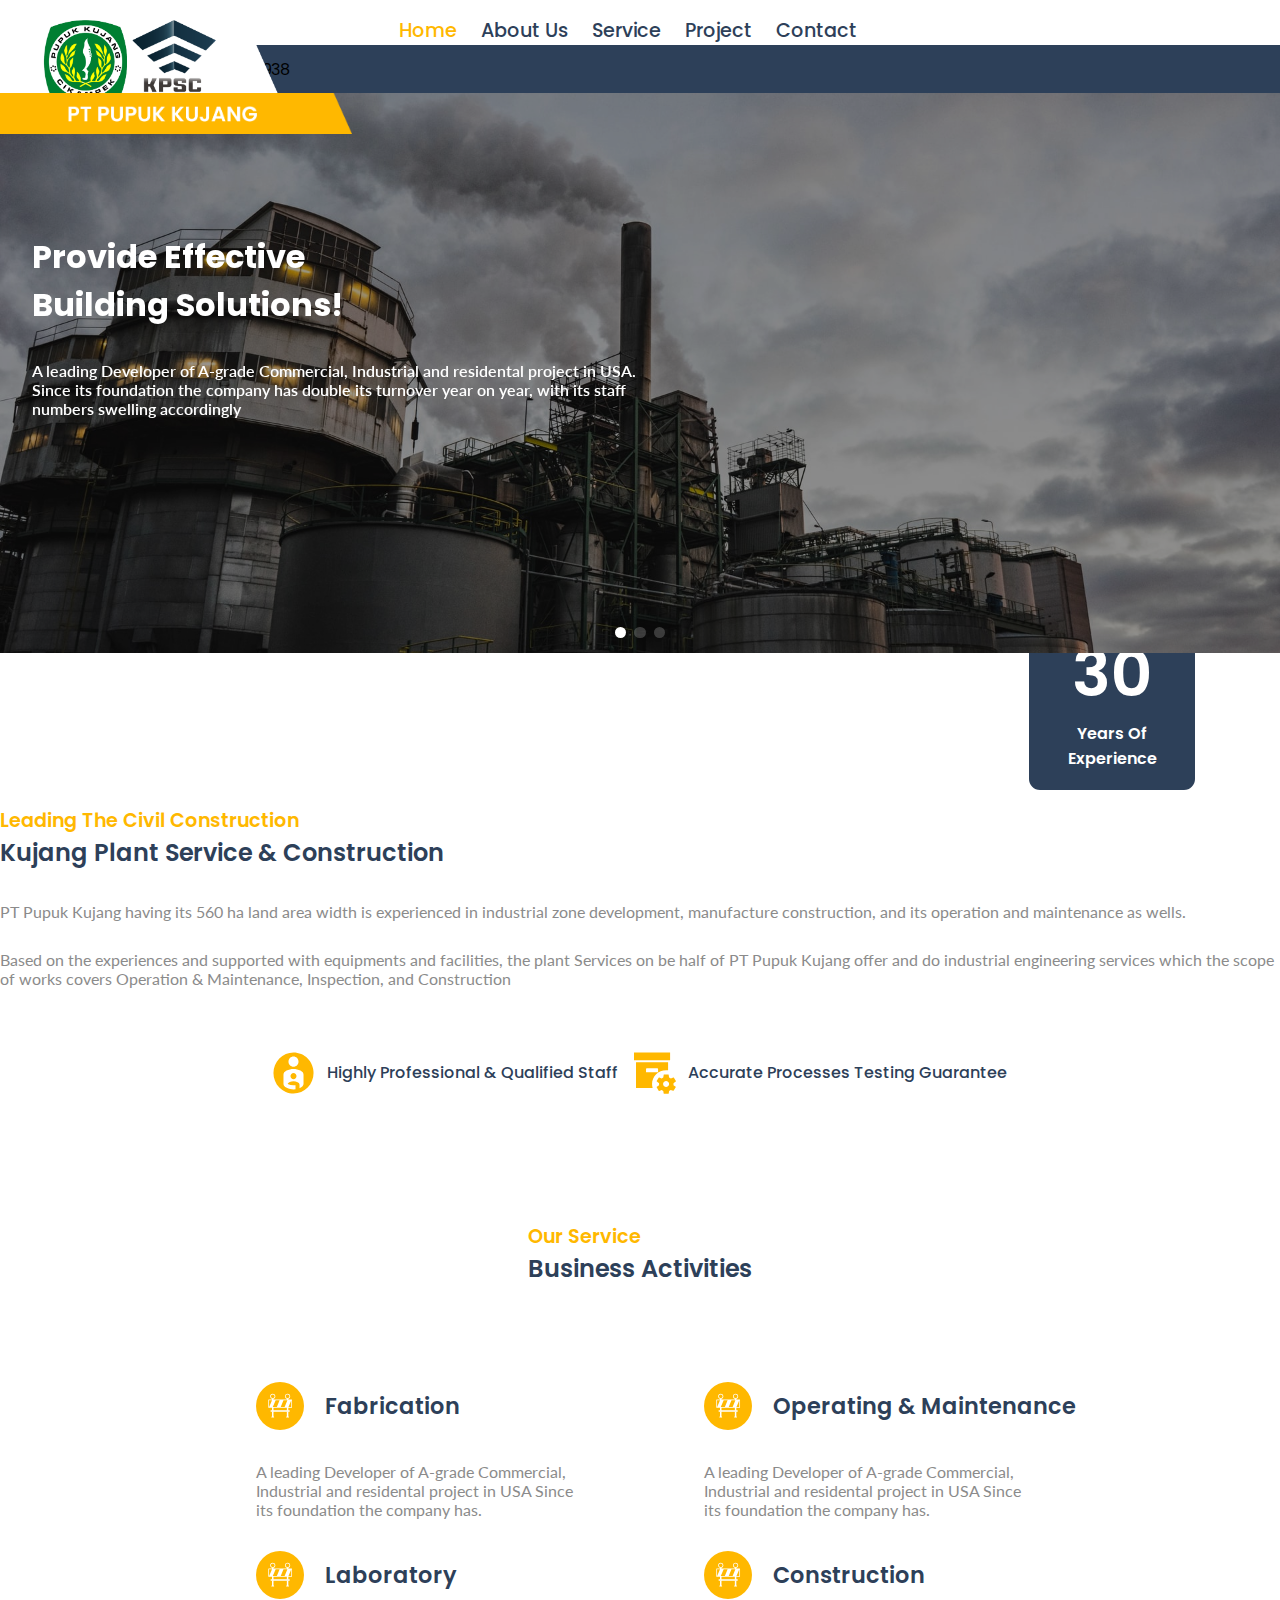
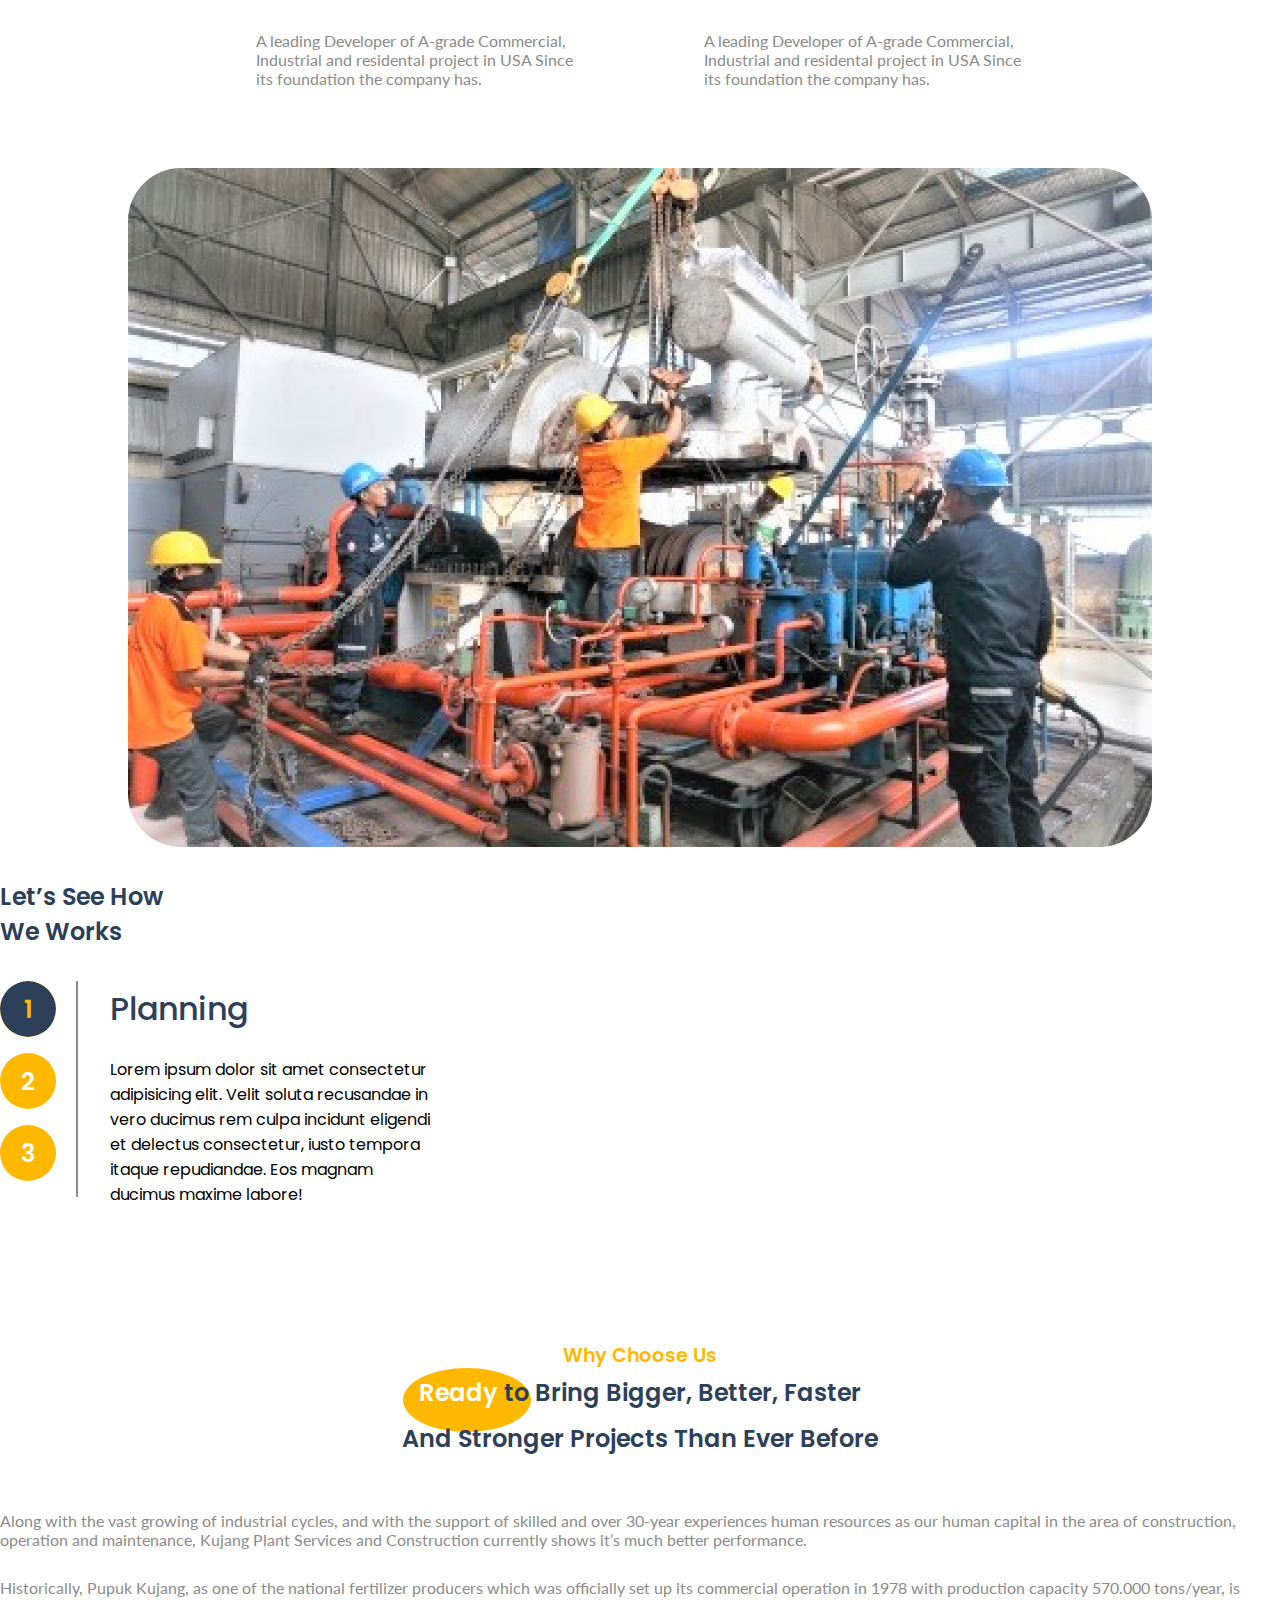
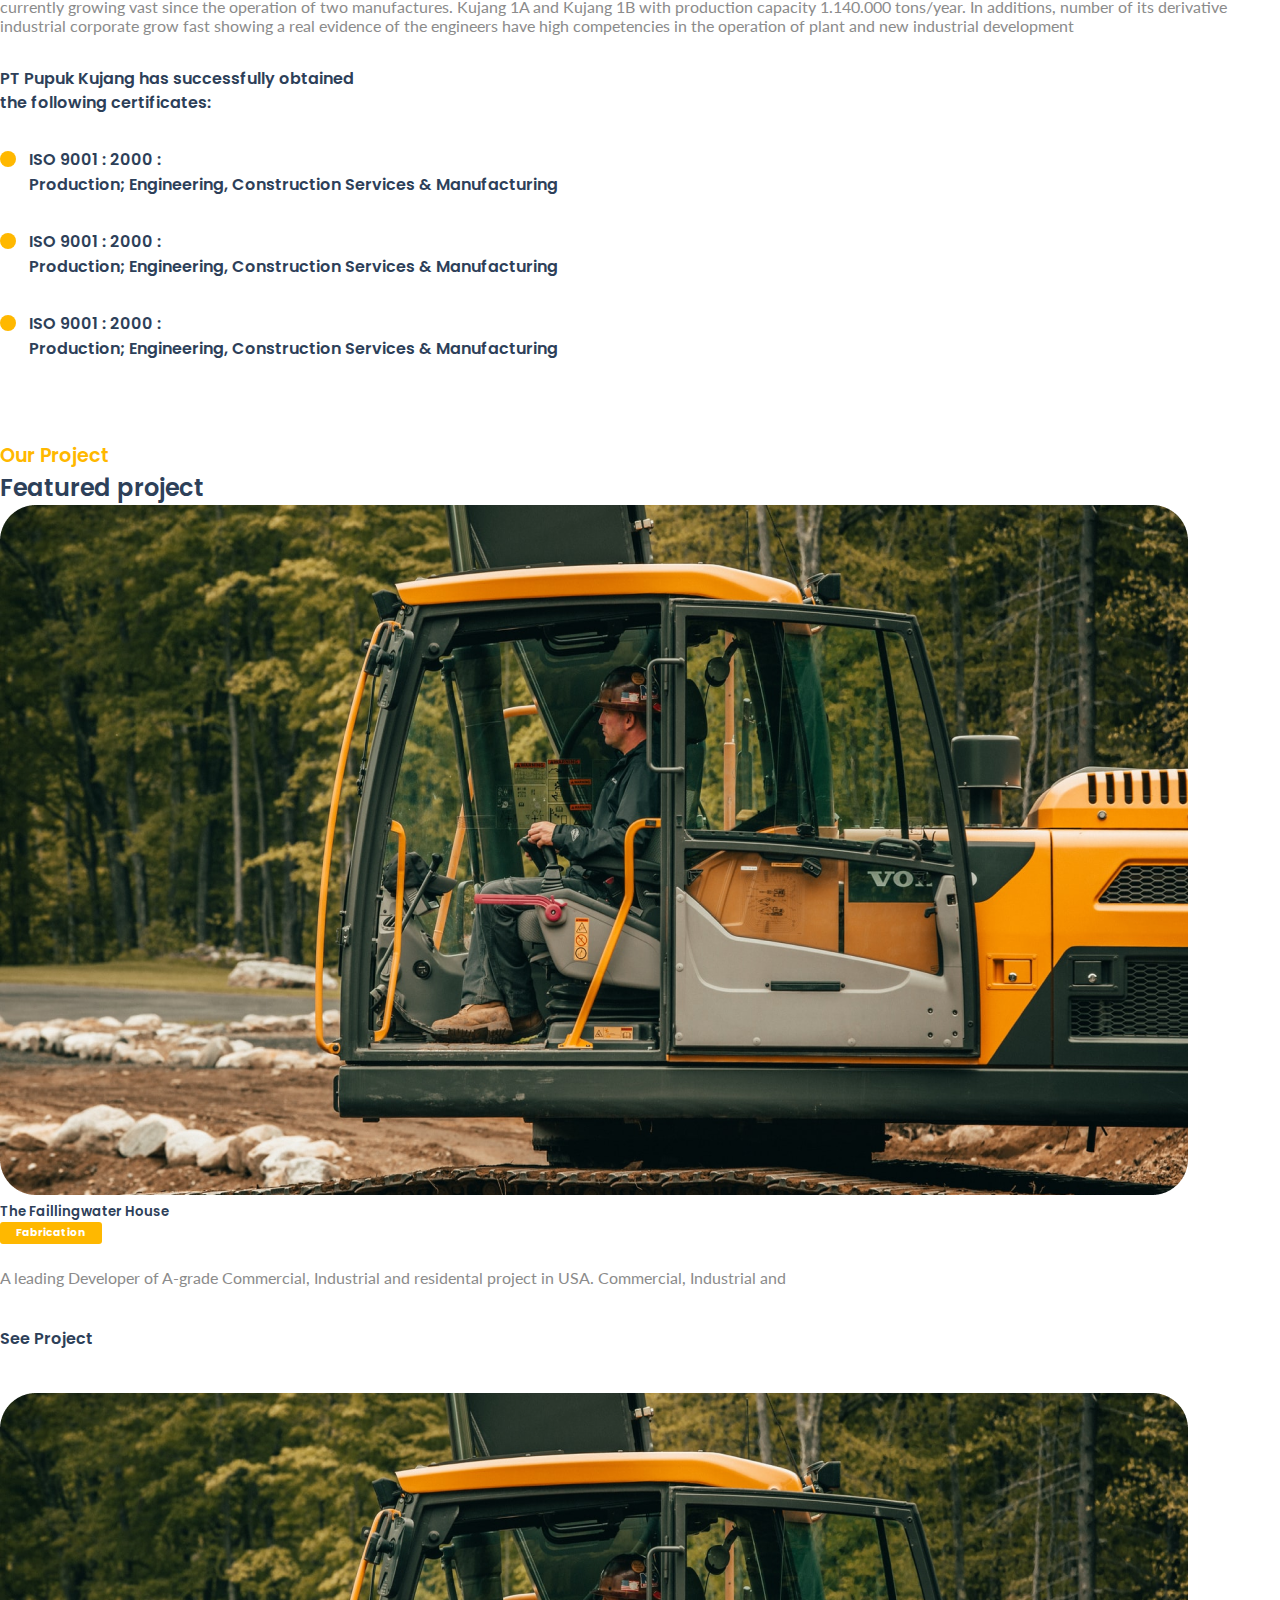
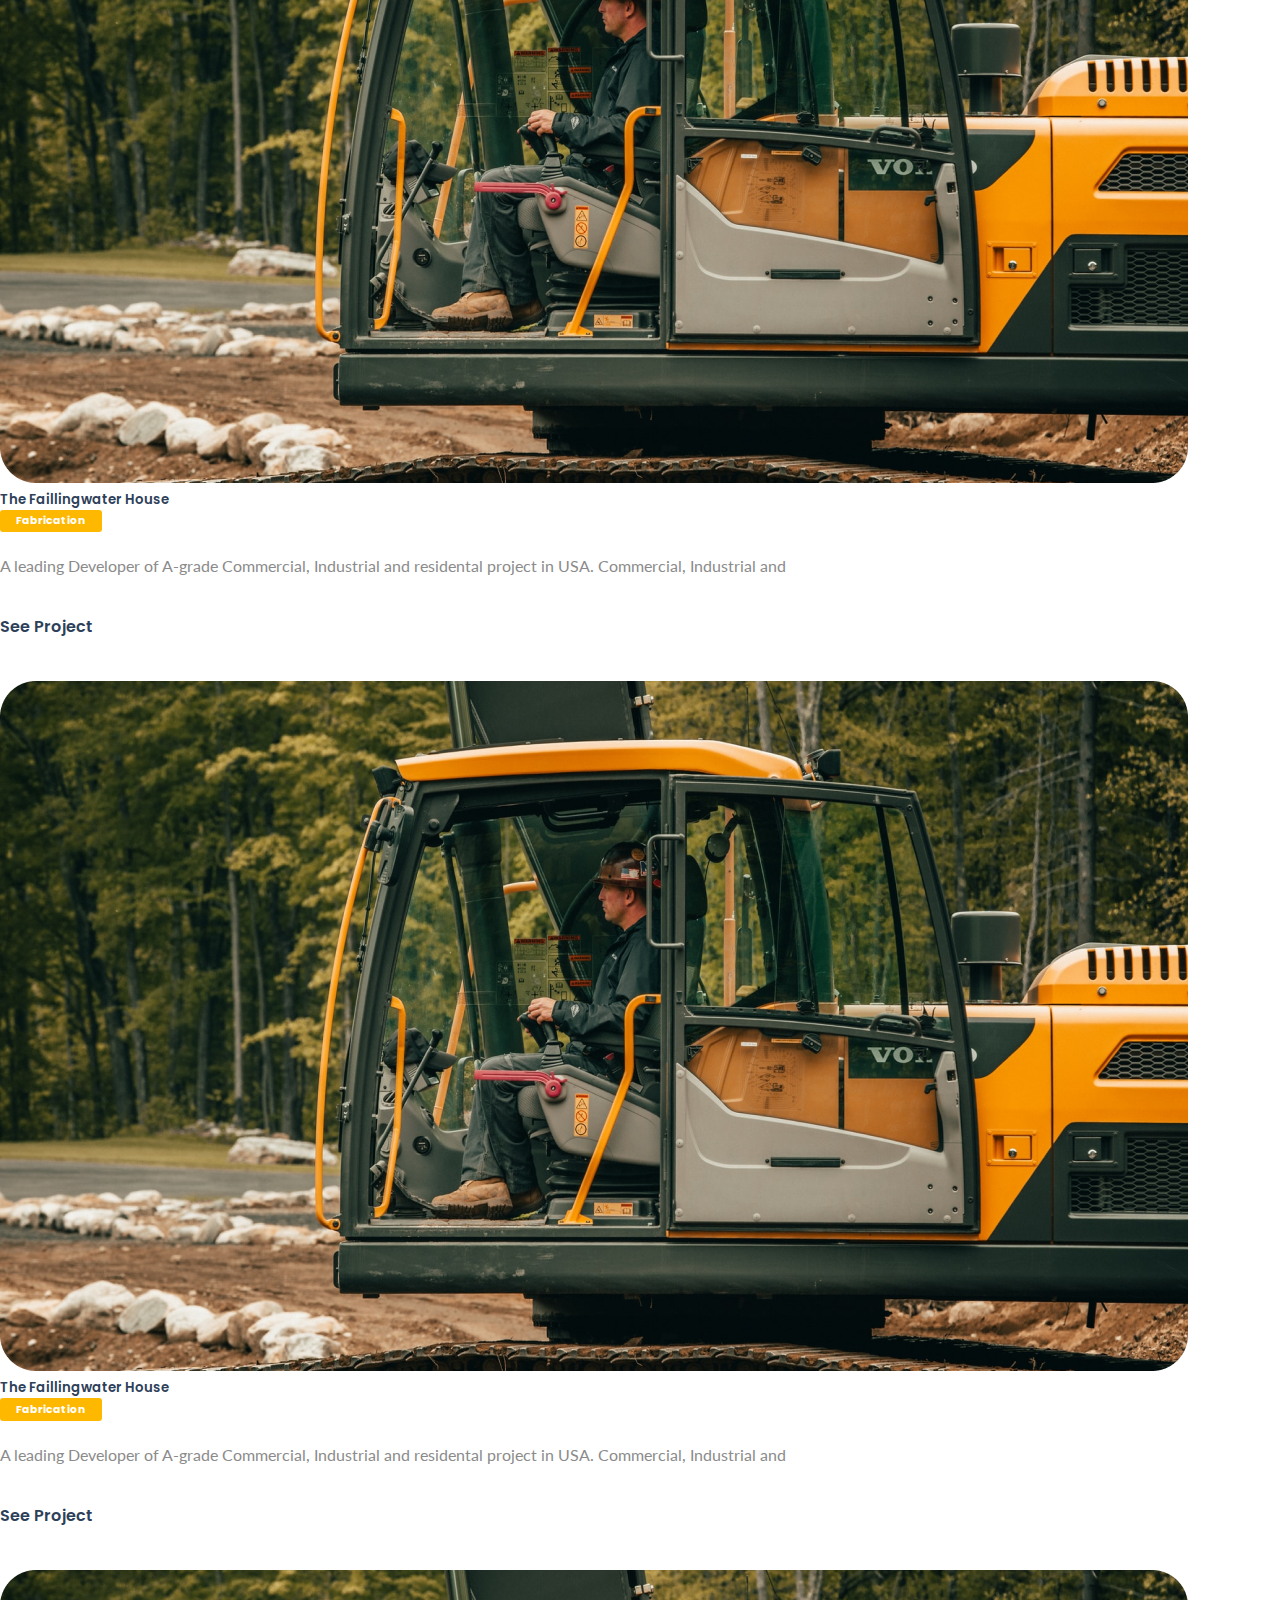
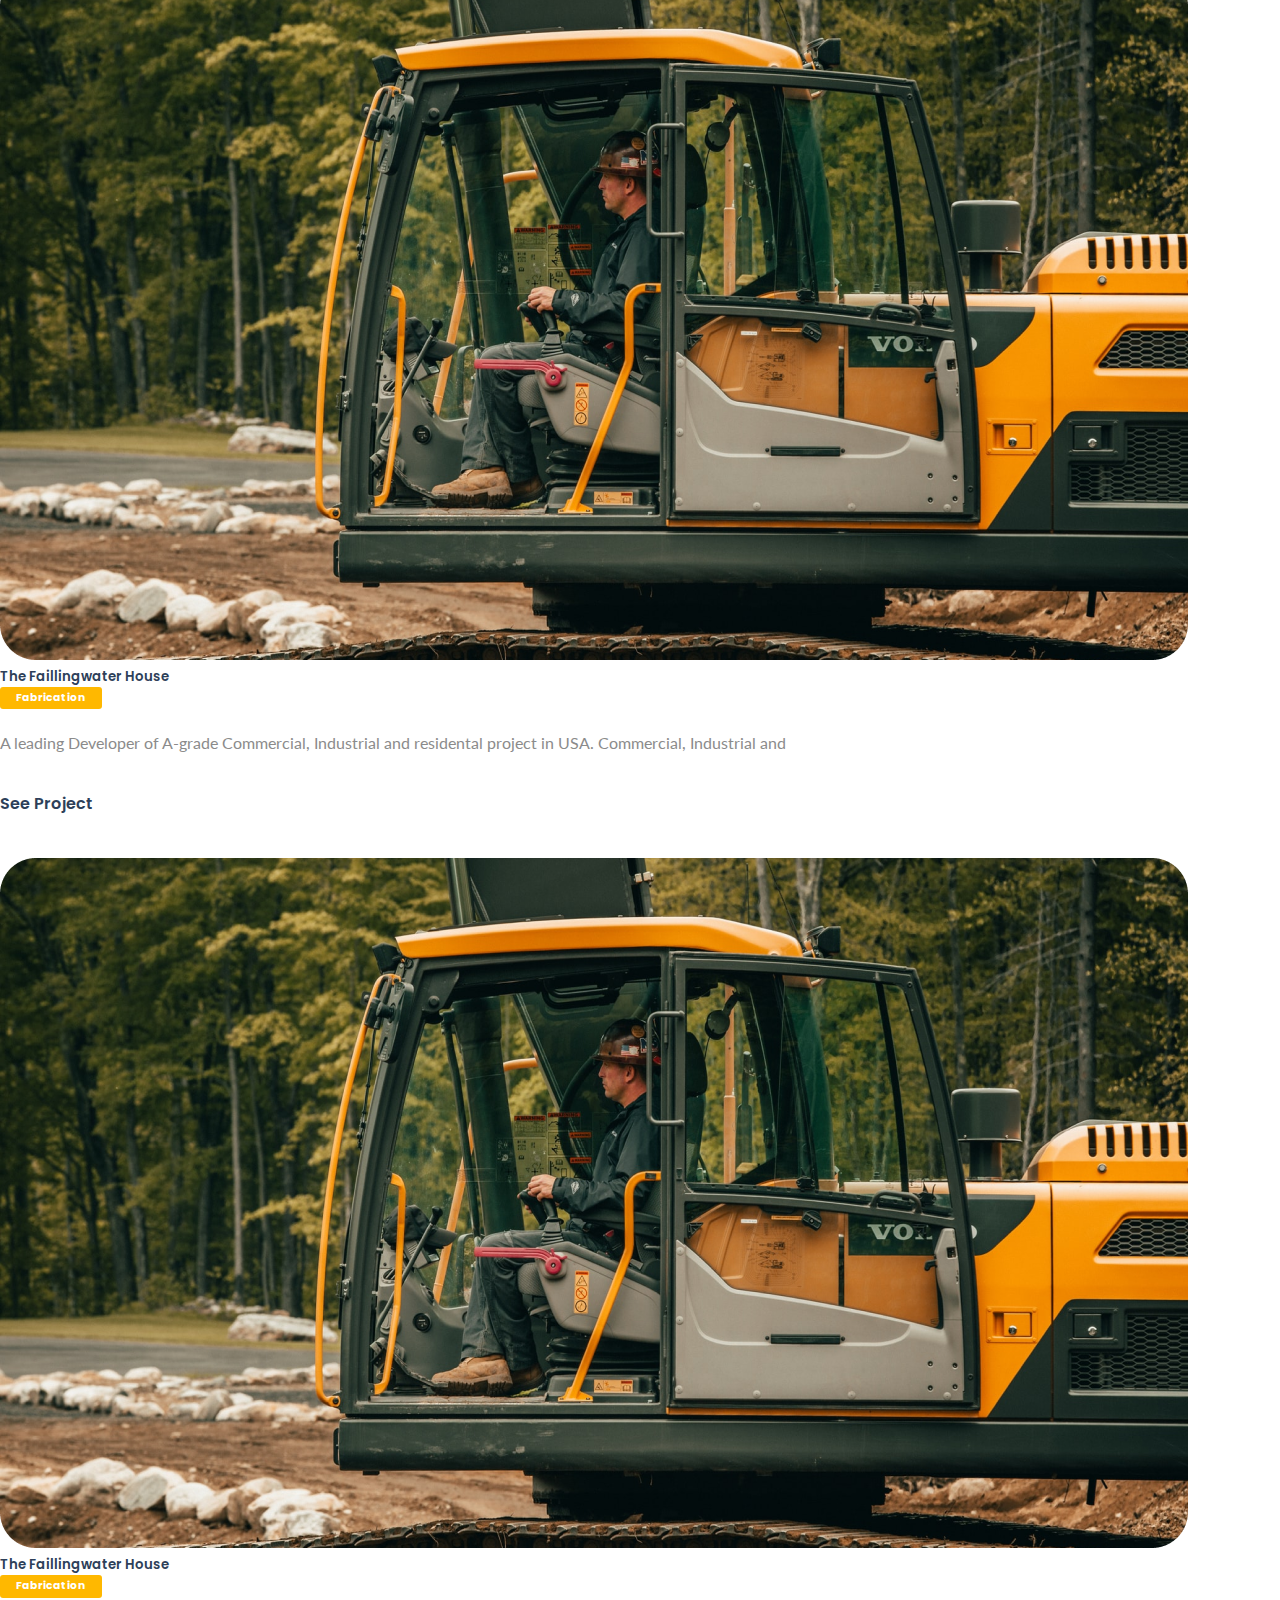
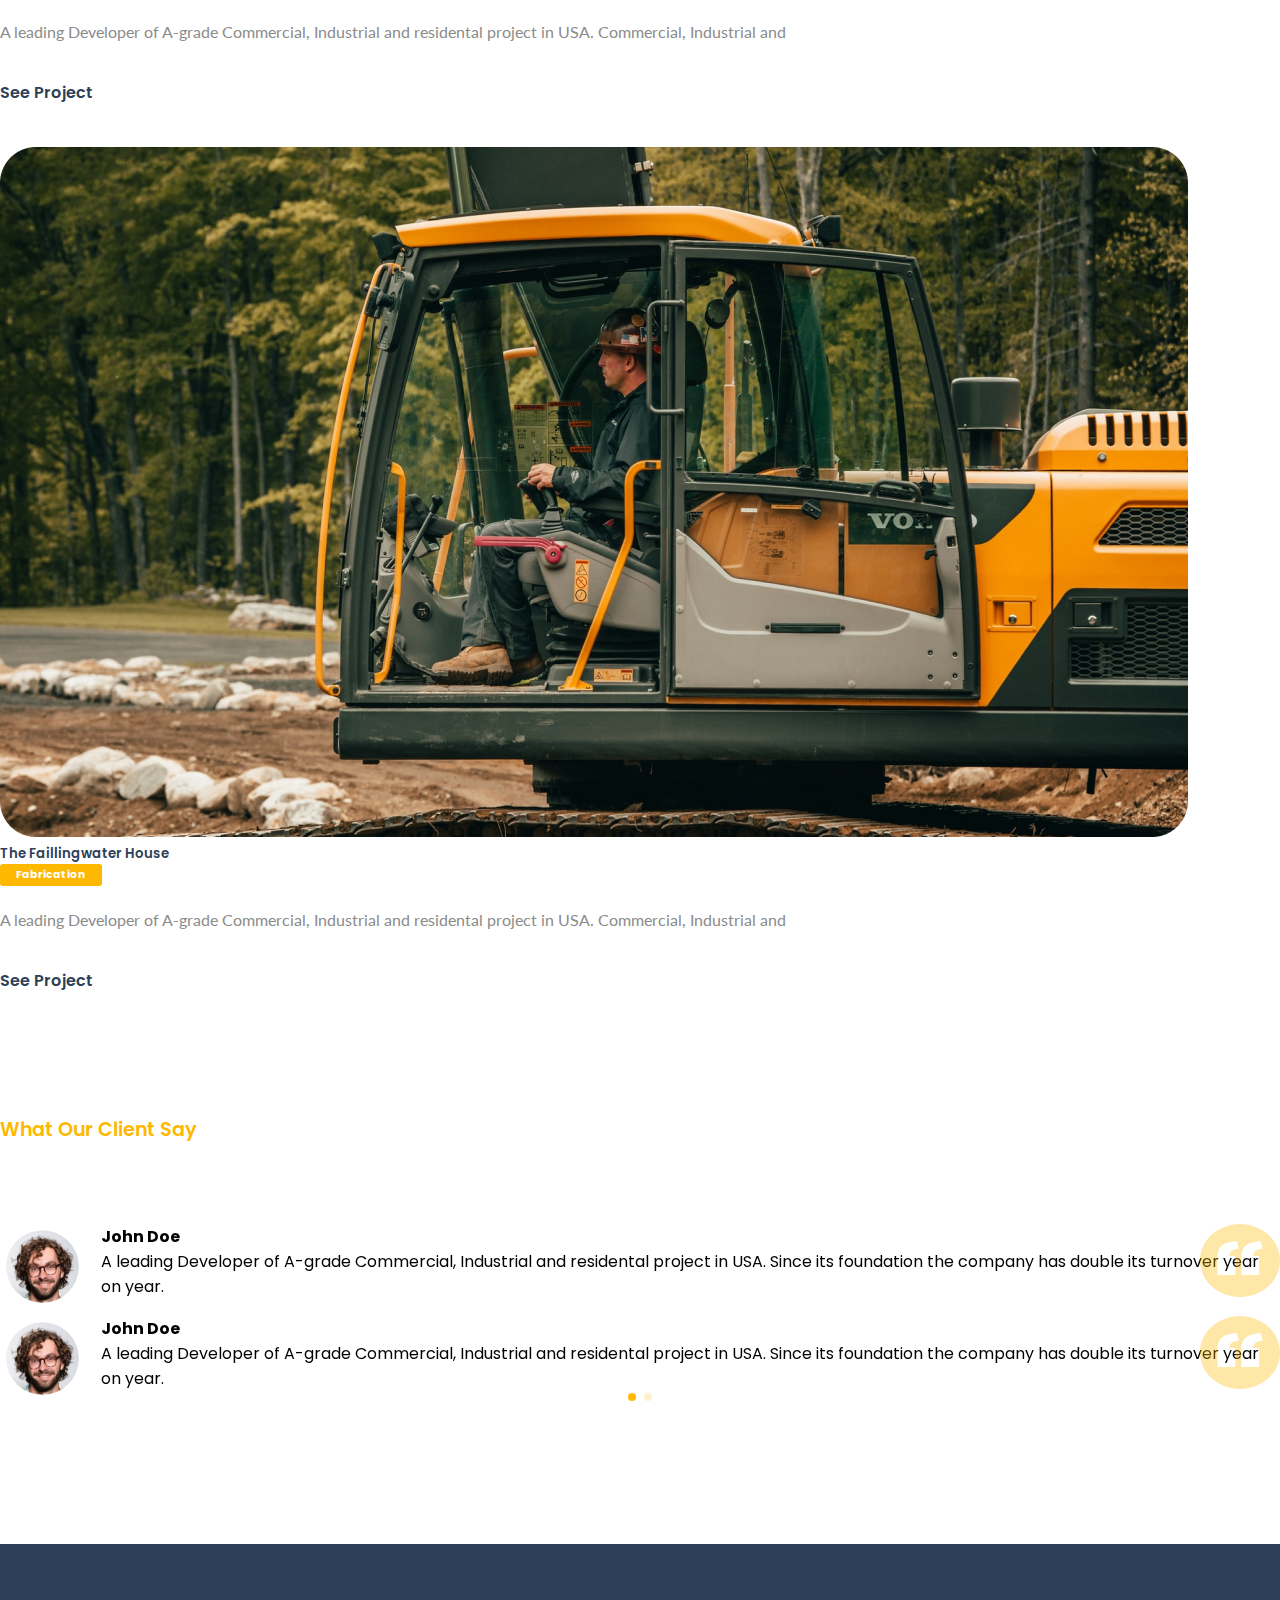
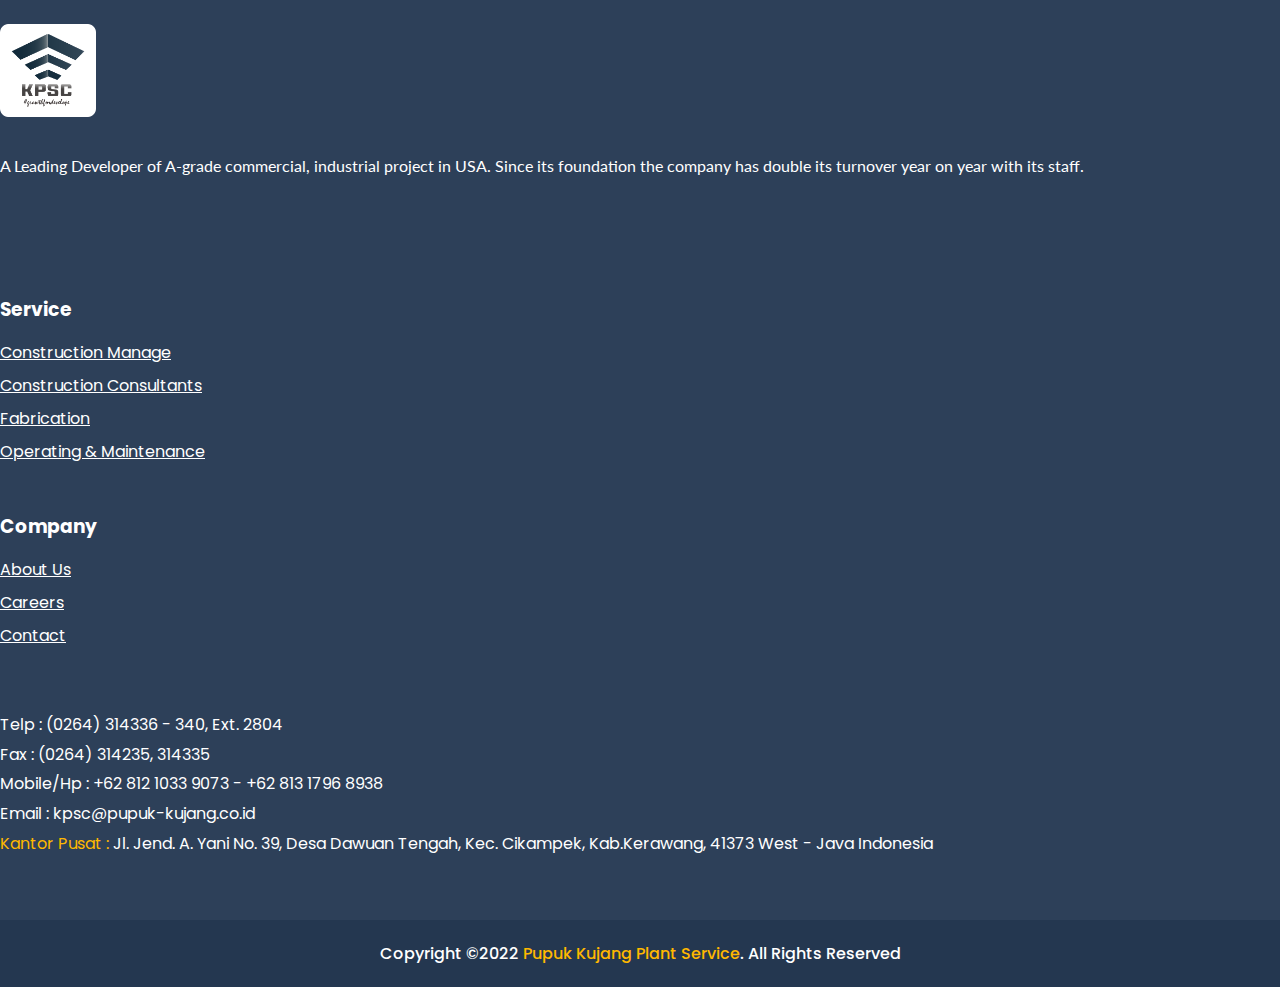
==== commit 36f8f125: "Change Logo & Update responsive Desing" ====
--- a/index.html
+++ b/index.html
@@ -43,7 +43,7 @@
             <li class="nav-item">
               <a href="index.html" class="active" aria-current="page">Home</a>
             </li>
-            <li class="nav-item"><a href="">About Us</a></li>
+            <li class="nav-item"><a href="about.html">About Us</a></li>
             <li class="nav-item"><a href="">Service</a></li>
             <li class="nav-item"><a href="">Project</a></li>
             <li class="nav-item"><a href="contact.html">Contact</a></li>
@@ -60,14 +60,11 @@
       <div class="bar-info d-flex align-items-center justify-content-center">
         <div class="child d-flex text-white">
           <div class="box d-flex align-items-center">
-            <span class="iconify me-2 fs-4" data-icon="el:phone-alt"></span>
+            <span class="iconify" data-icon="el:phone-alt"></span>
             <span>+62 812 1033 9073 - +62 813 1796 8938</span>
           </div>
           <div class="box d-flex align-items-center">
-            <span
-              class="iconify me-2 fs-4"
-              data-icon="clarity:email-solid"
-            ></span>
+            <span class="iconify" data-icon="fluent:mail-copy-20-filled"></span>
             <span>kpsc@pupuk-kujang.co.id</span>
           </div>
         </div>
--- a/style/app.css
+++ b/style/app.css
@@ -3,9 +3,10 @@
 @import url("./Navbar.css");
 @import url("./Footer.css");
 @import url("./Contact.css");
-@import url("./Home/Home.css");
 @import url("./__Utilities.css");
 @import url("./__Global.css");
+@import url("./Home/Home.css");
+@import url("./About/About.css");
 
 * {
   margin: 0;
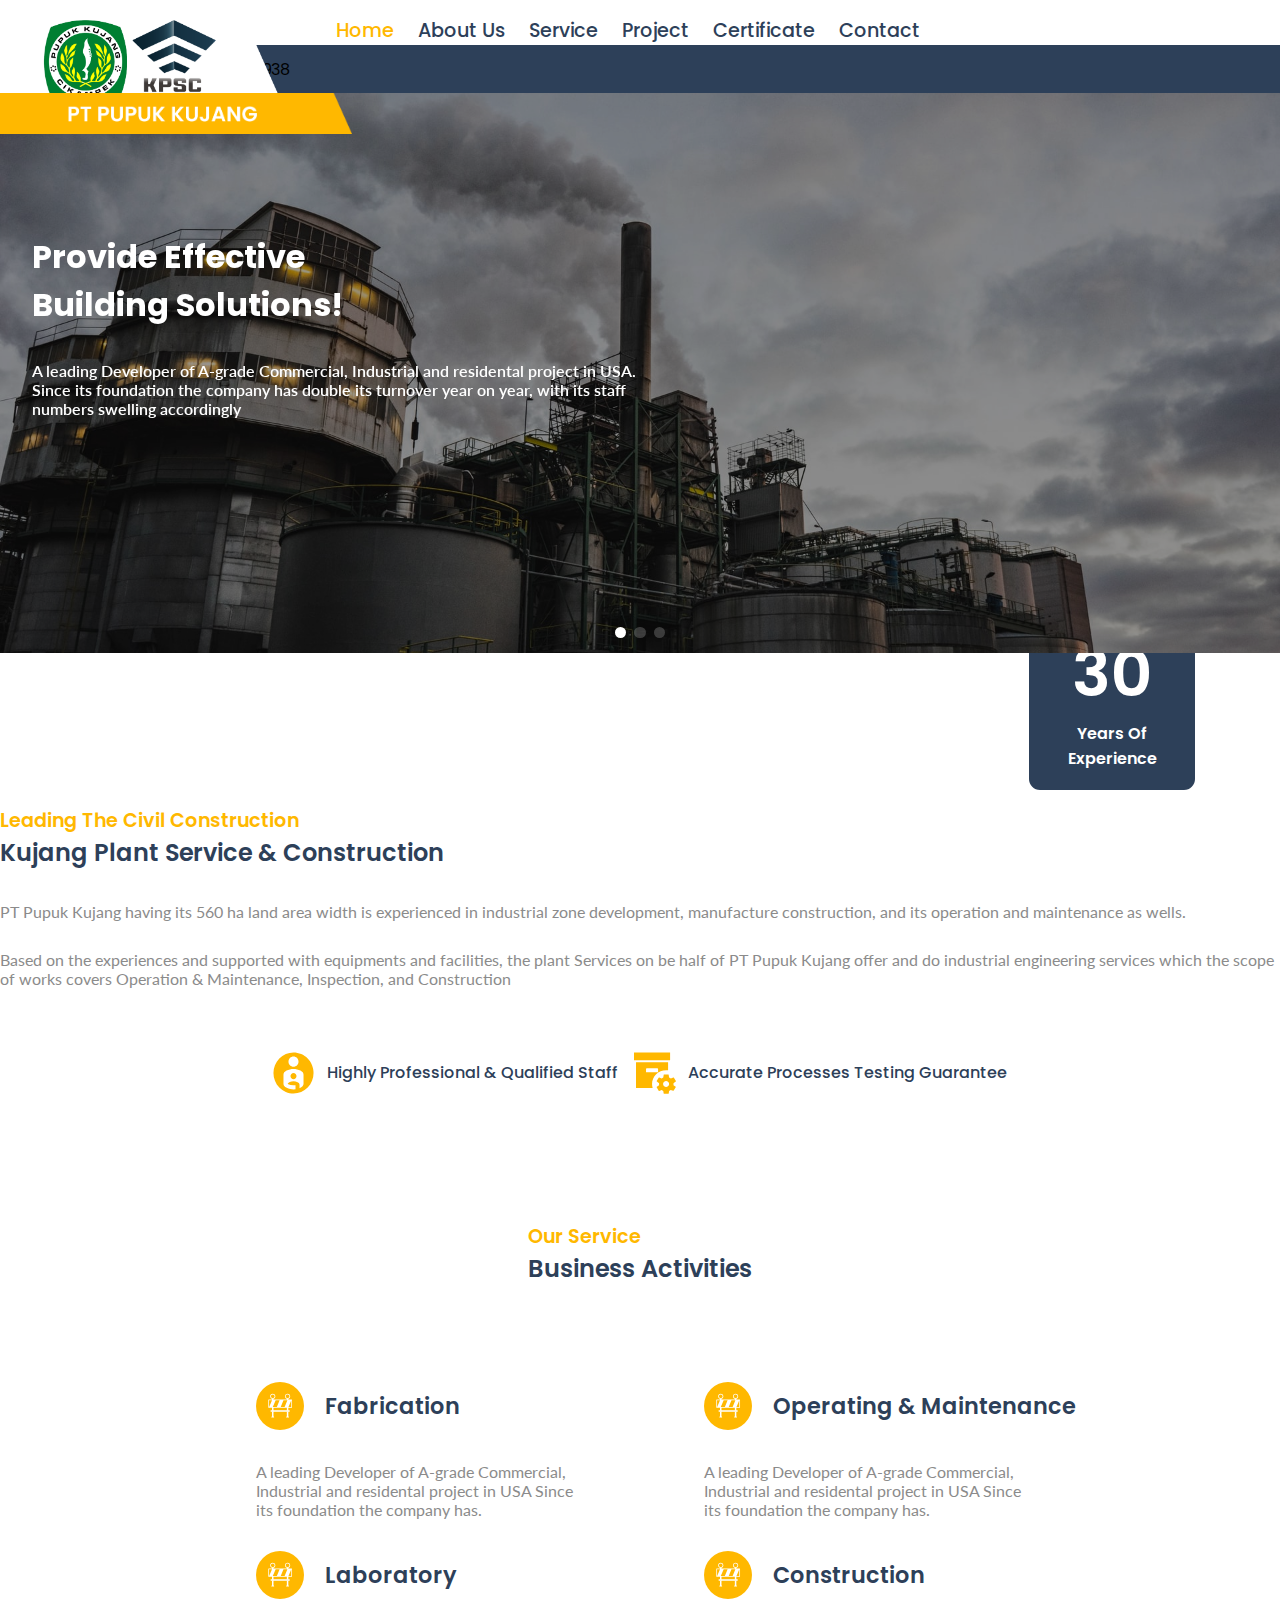
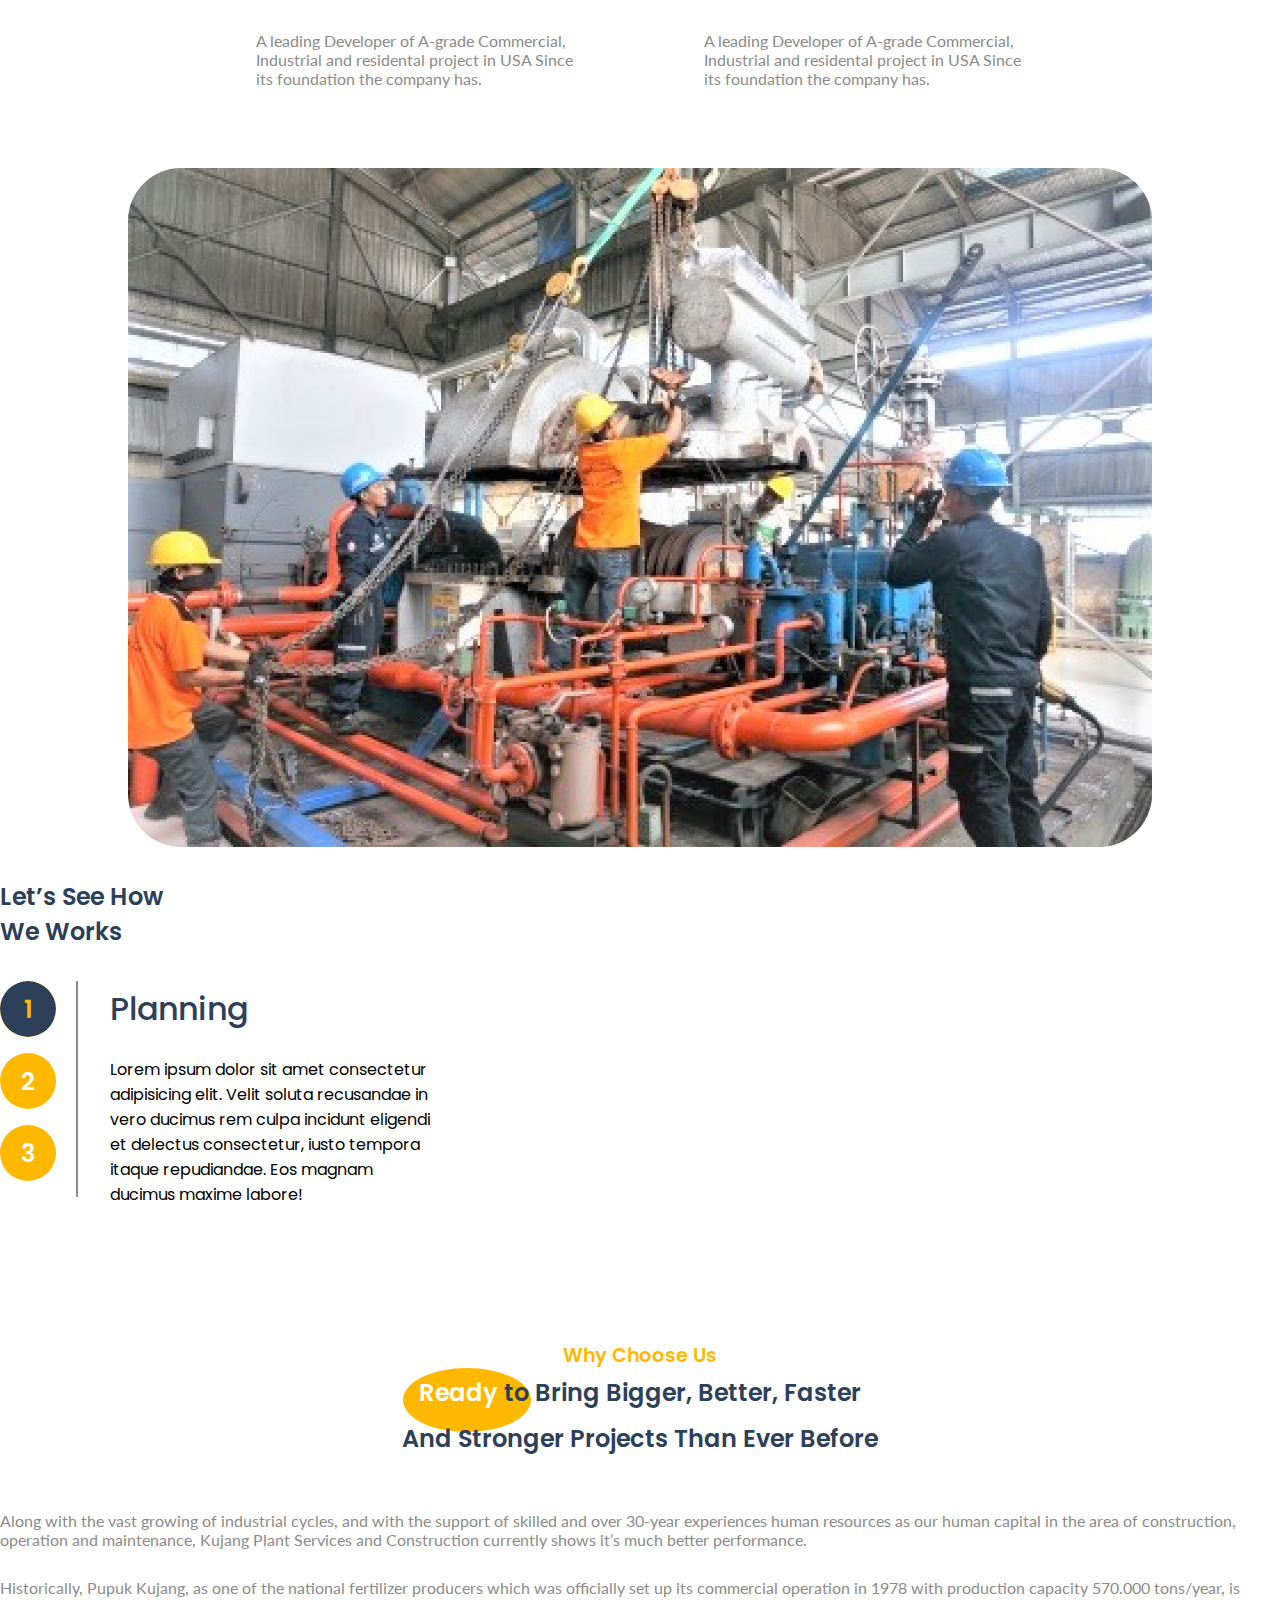
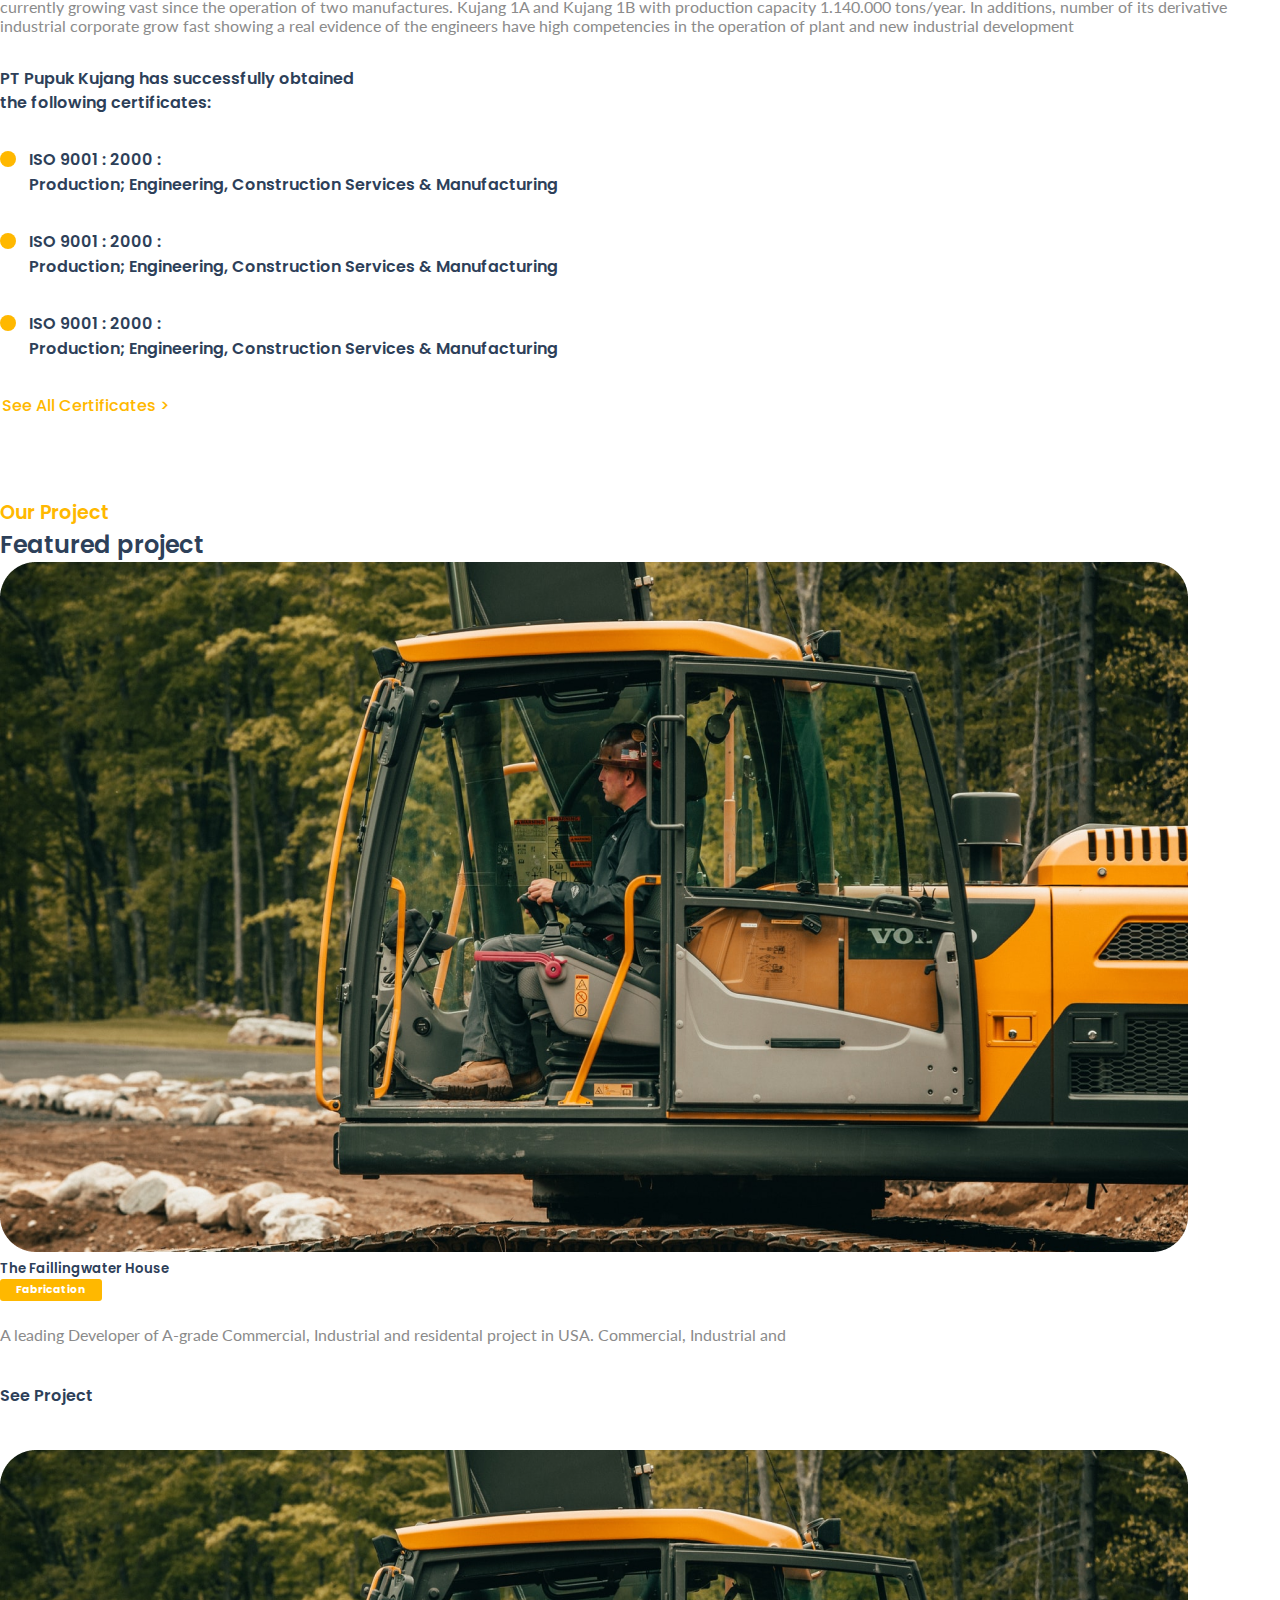
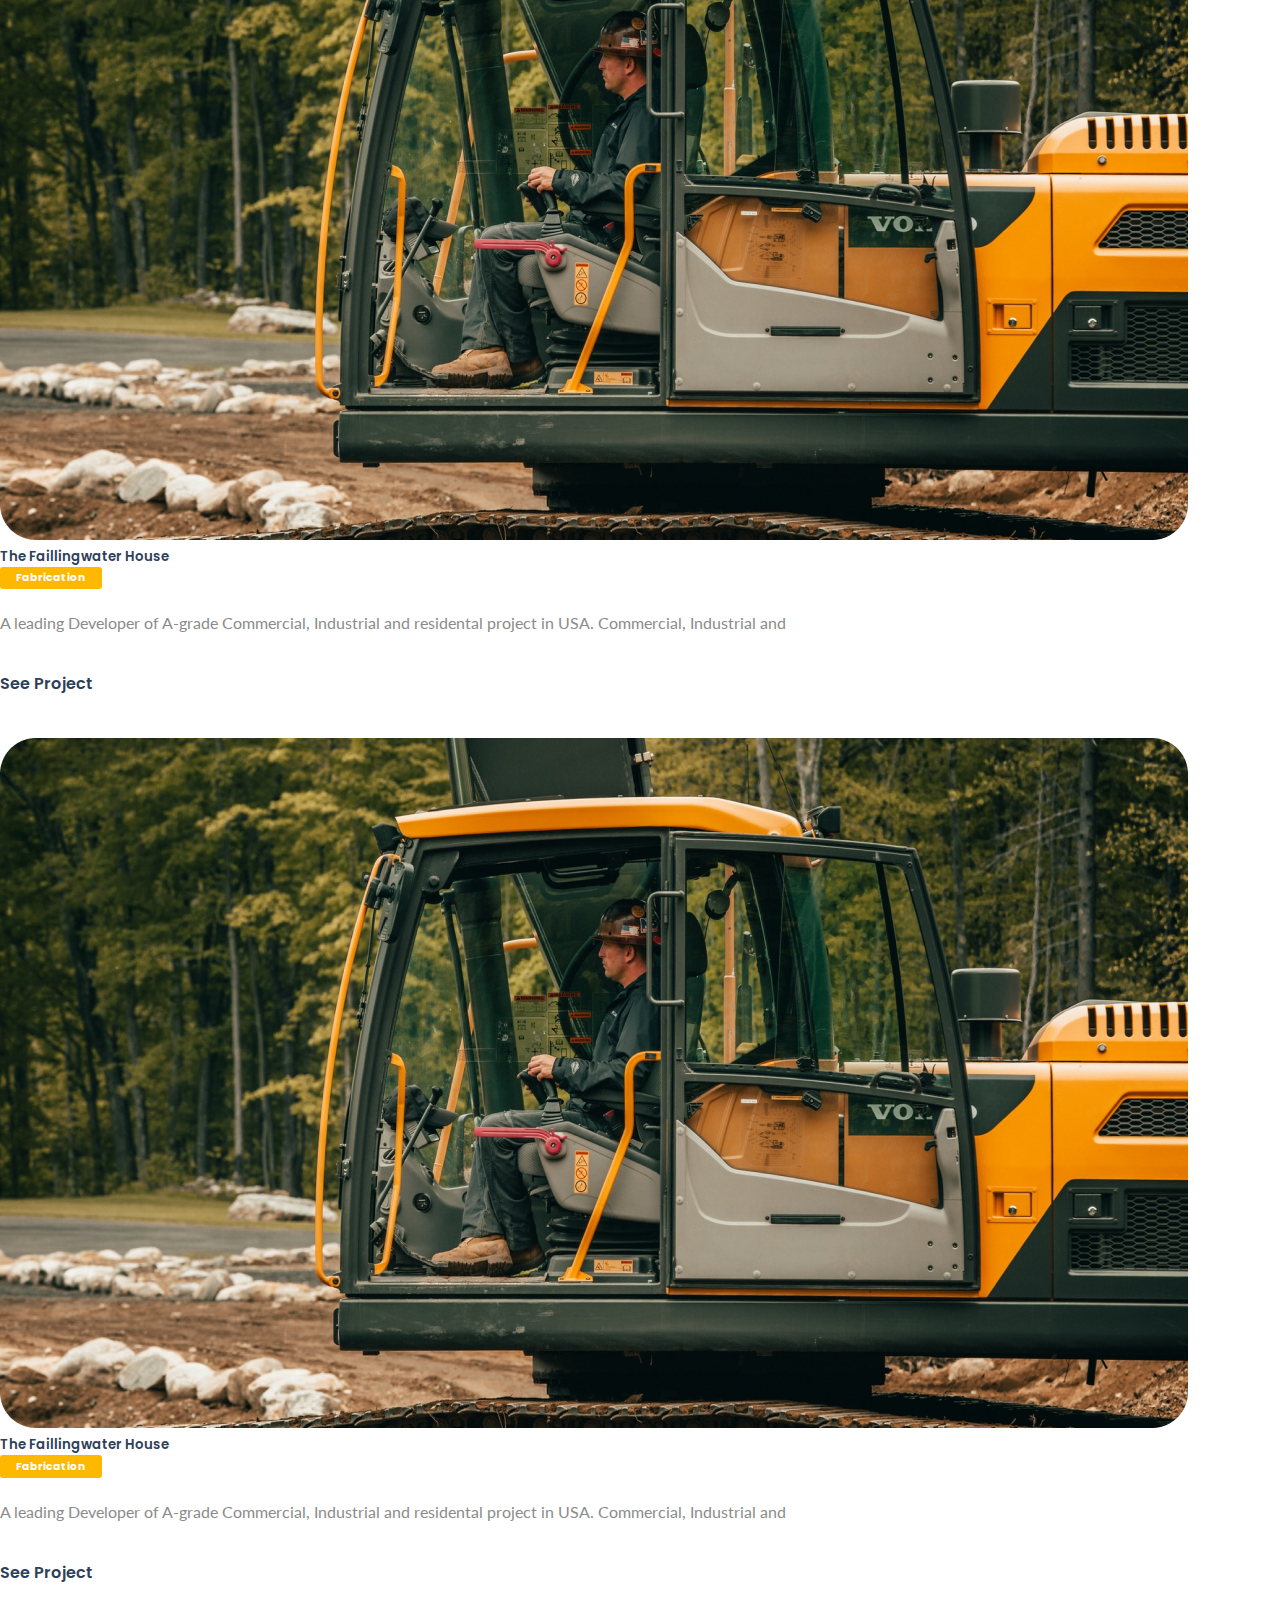
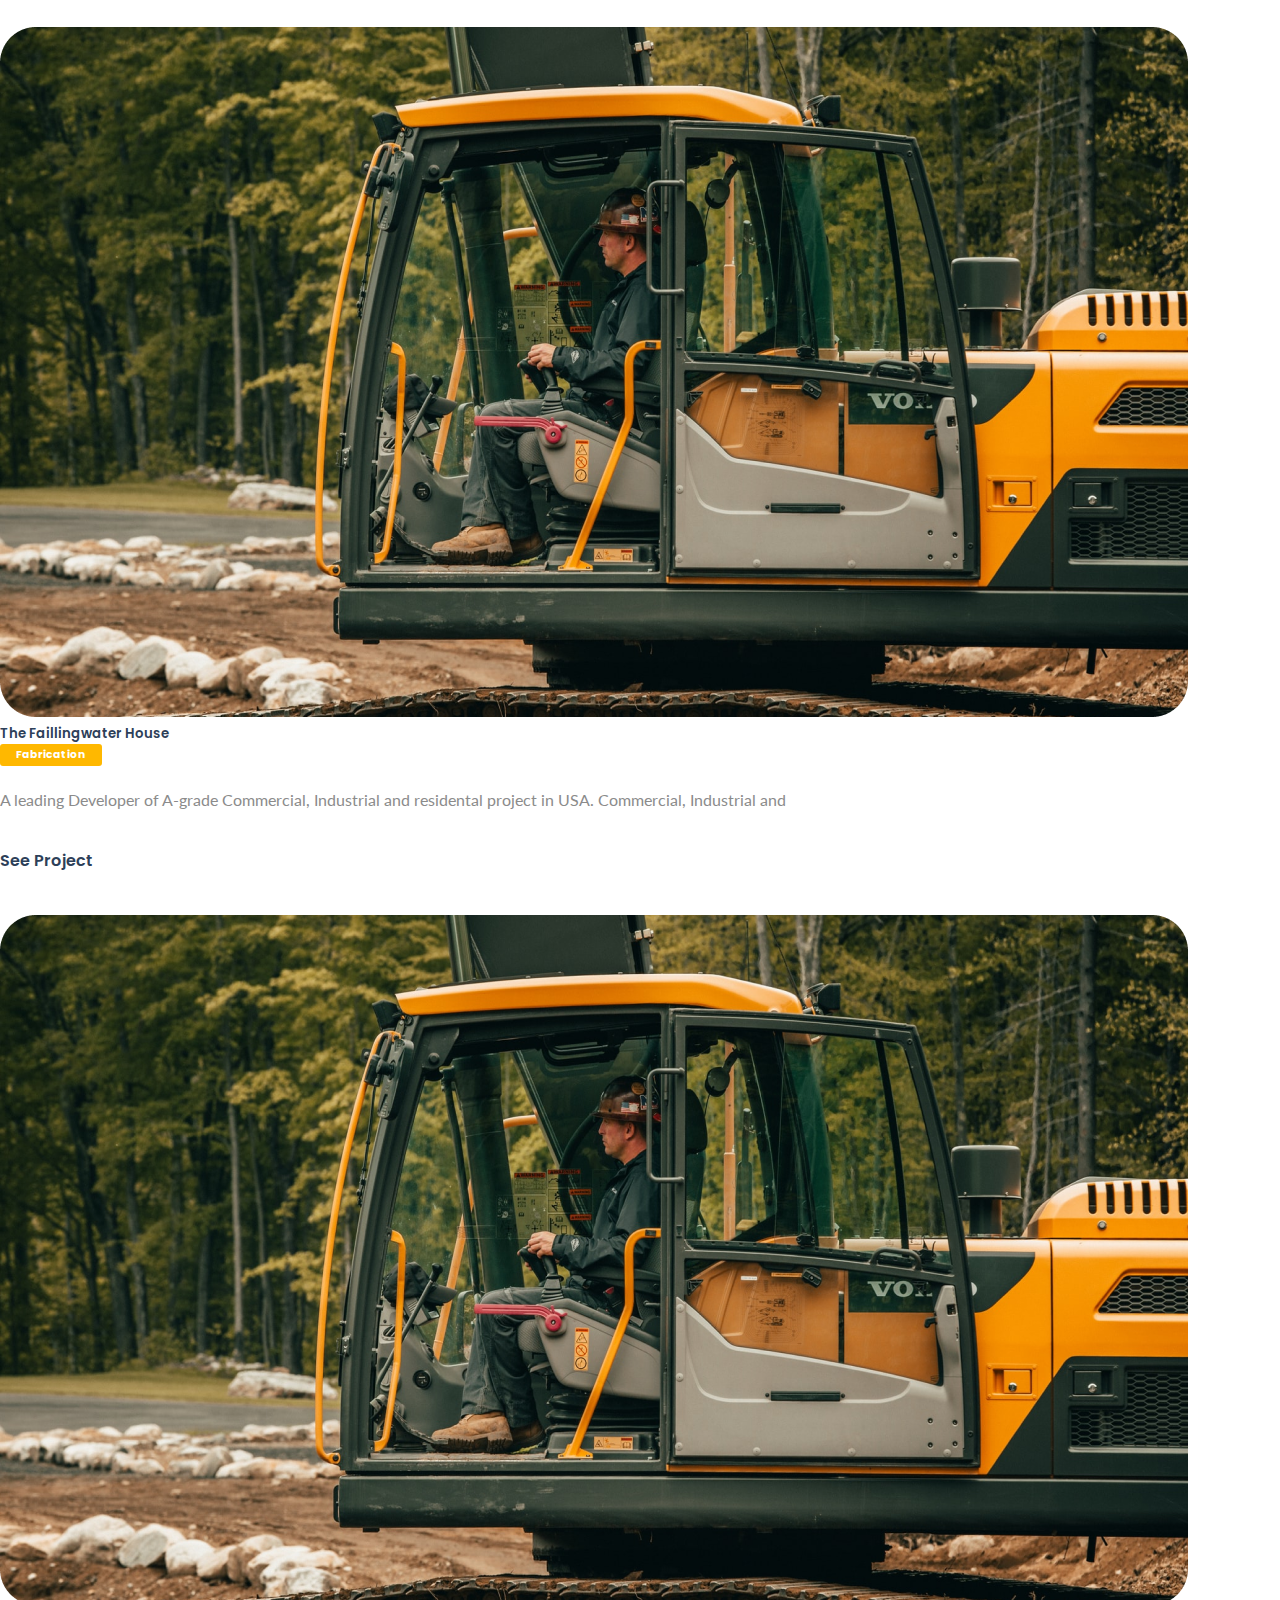
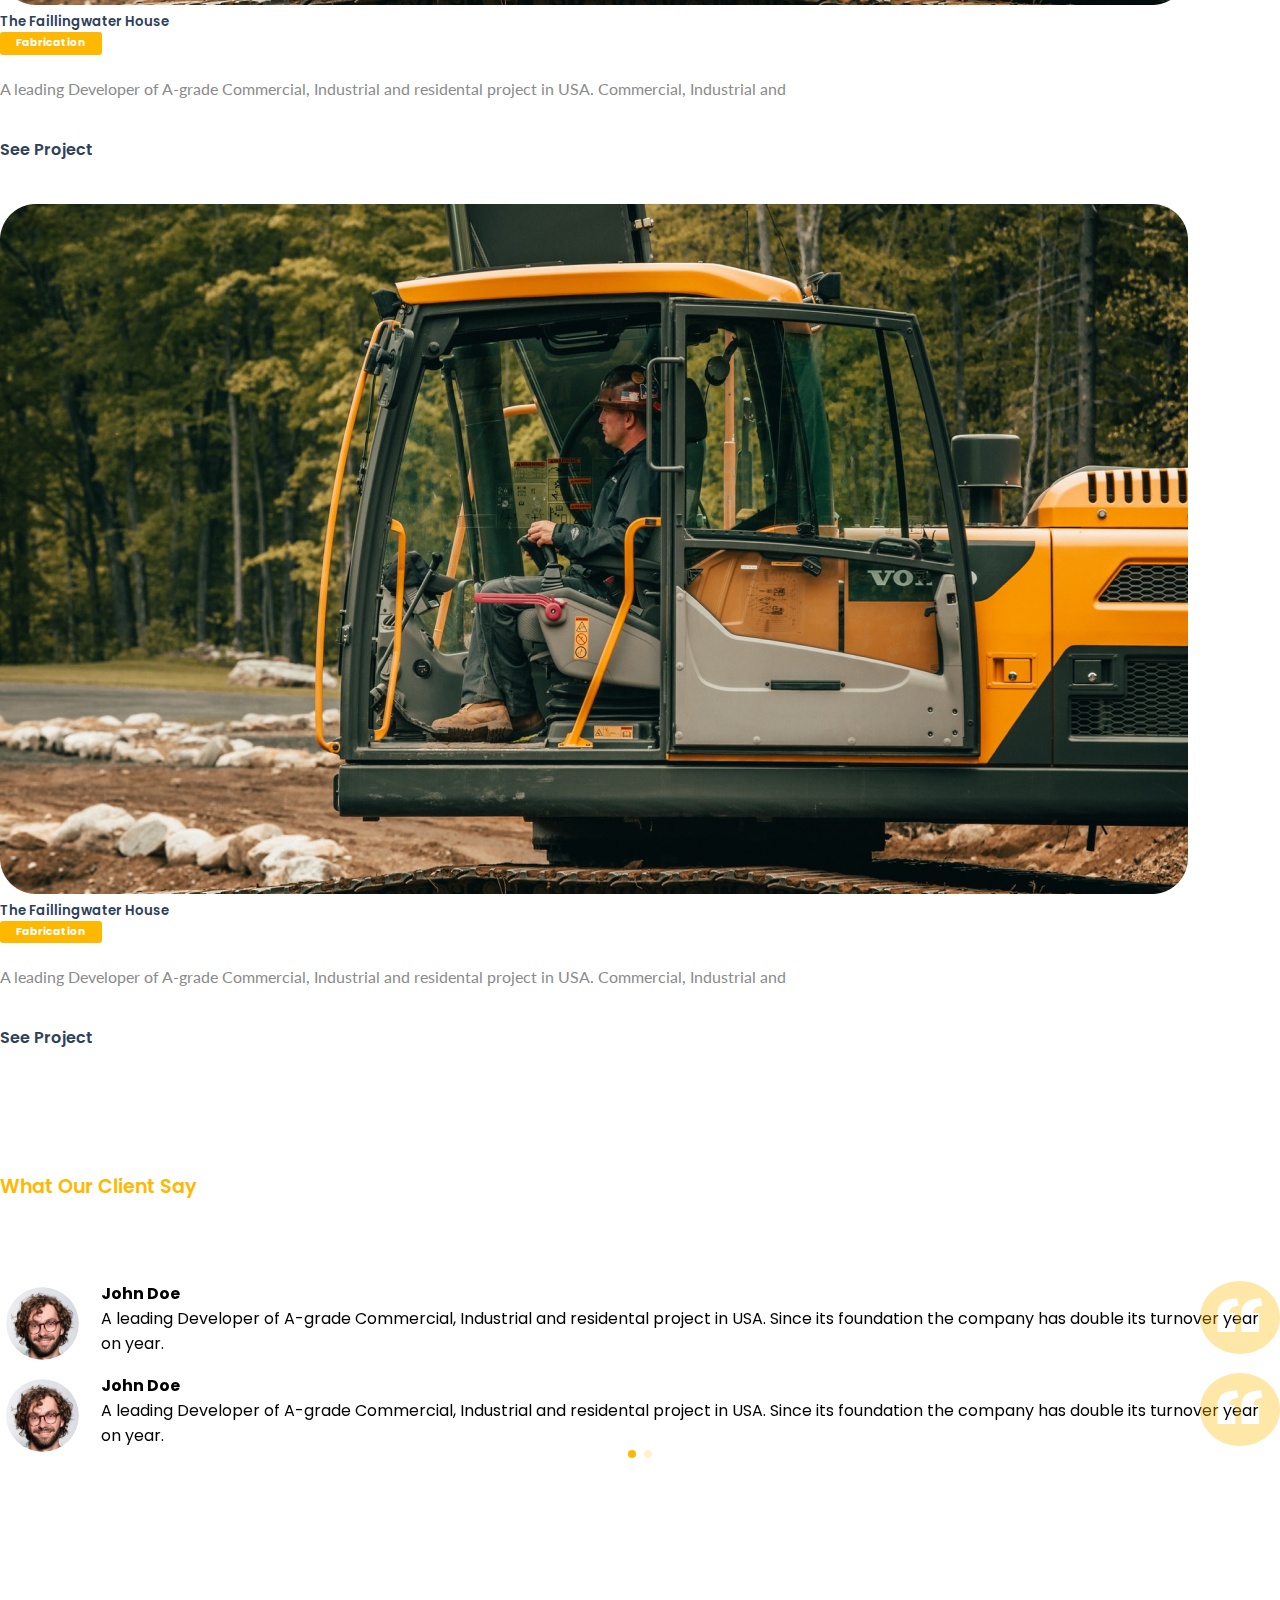
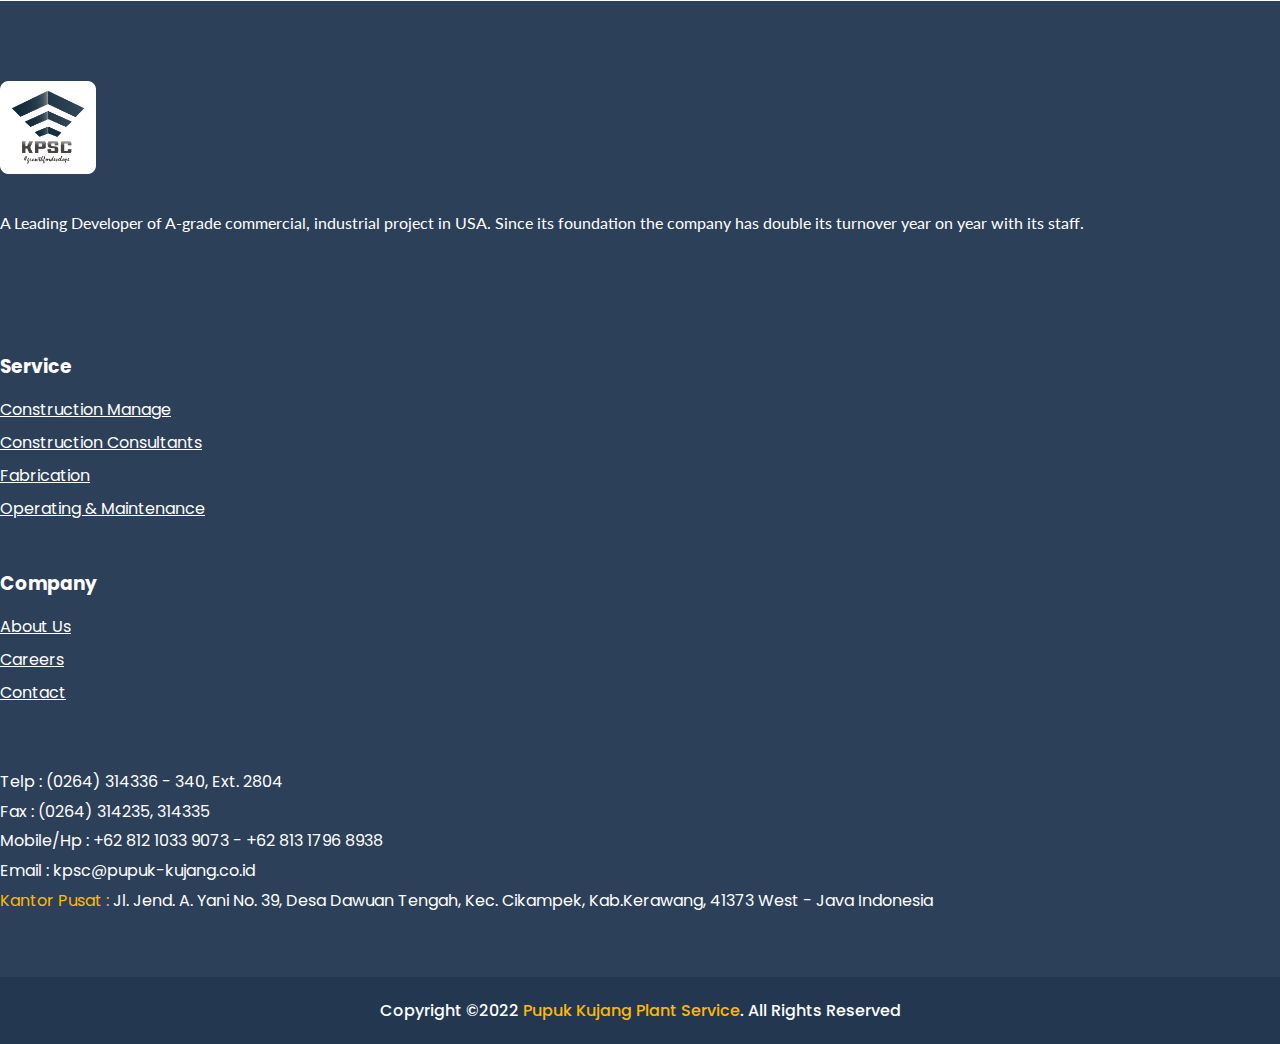
==== commit 07380021: "add page certificates & add some item" ====
--- a/index.html
+++ b/index.html
@@ -44,8 +44,11 @@
               <a href="index.html" class="active" aria-current="page">Home</a>
             </li>
             <li class="nav-item"><a href="about.html">About Us</a></li>
-            <li class="nav-item"><a href="">Service</a></li>
+            <li class="nav-item"><a href="service.html">Service</a></li>
             <li class="nav-item"><a href="">Project</a></li>
+            <li class="nav-item">
+              <a href="certificates.html">Certificate</a>
+            </li>
             <li class="nav-item"><a href="contact.html">Contact</a></li>
           </ul>
           <div class="button-nav-mobile" id="btn-mobile">
@@ -460,35 +463,9 @@
                   </p>
                 </div>
               </div>
-              <!-- <div class="excess-group">
-                <div class="excess-item">
-                  <span
-                    class="iconify"
-                    data-icon="bi:arrow-right-circle-fill"
-                  ></span>
-                  <span
-                    >Quality Control System , 100% Satisfaction Guarantee</span
-                  >
-                </div>
-                <div class="excess-item">
-                  <span
-                    class="iconify"
-                    data-icon="bi:arrow-right-circle-fill"
-                  ></span>
-                  <span
-                    >Quality Control System , 100% Satisfaction Guarantee</span
-                  >
-                </div>
-                <div class="excess-item">
-                  <span
-                    class="iconify"
-                    data-icon="bi:arrow-right-circle-fill"
-                  ></span>
-                  <span
-                    >Quality Control System , 100% Satisfaction Guarantee</span
-                  >
-                </div>
-              </div> -->
+              <a href="certificates.html" class="link-all-certificates"
+                >See All Certificates >
+              </a>
             </div>
           </div>
         </div>
--- a/style/app.css
+++ b/style/app.css
@@ -7,6 +7,8 @@
 @import url("./__Global.css");
 @import url("./Home/Home.css");
 @import url("./About/About.css");
+@import url("./Service/Service.css");
+@import url("./Certifitaces/Certificates.css");
 
 * {
   margin: 0;
